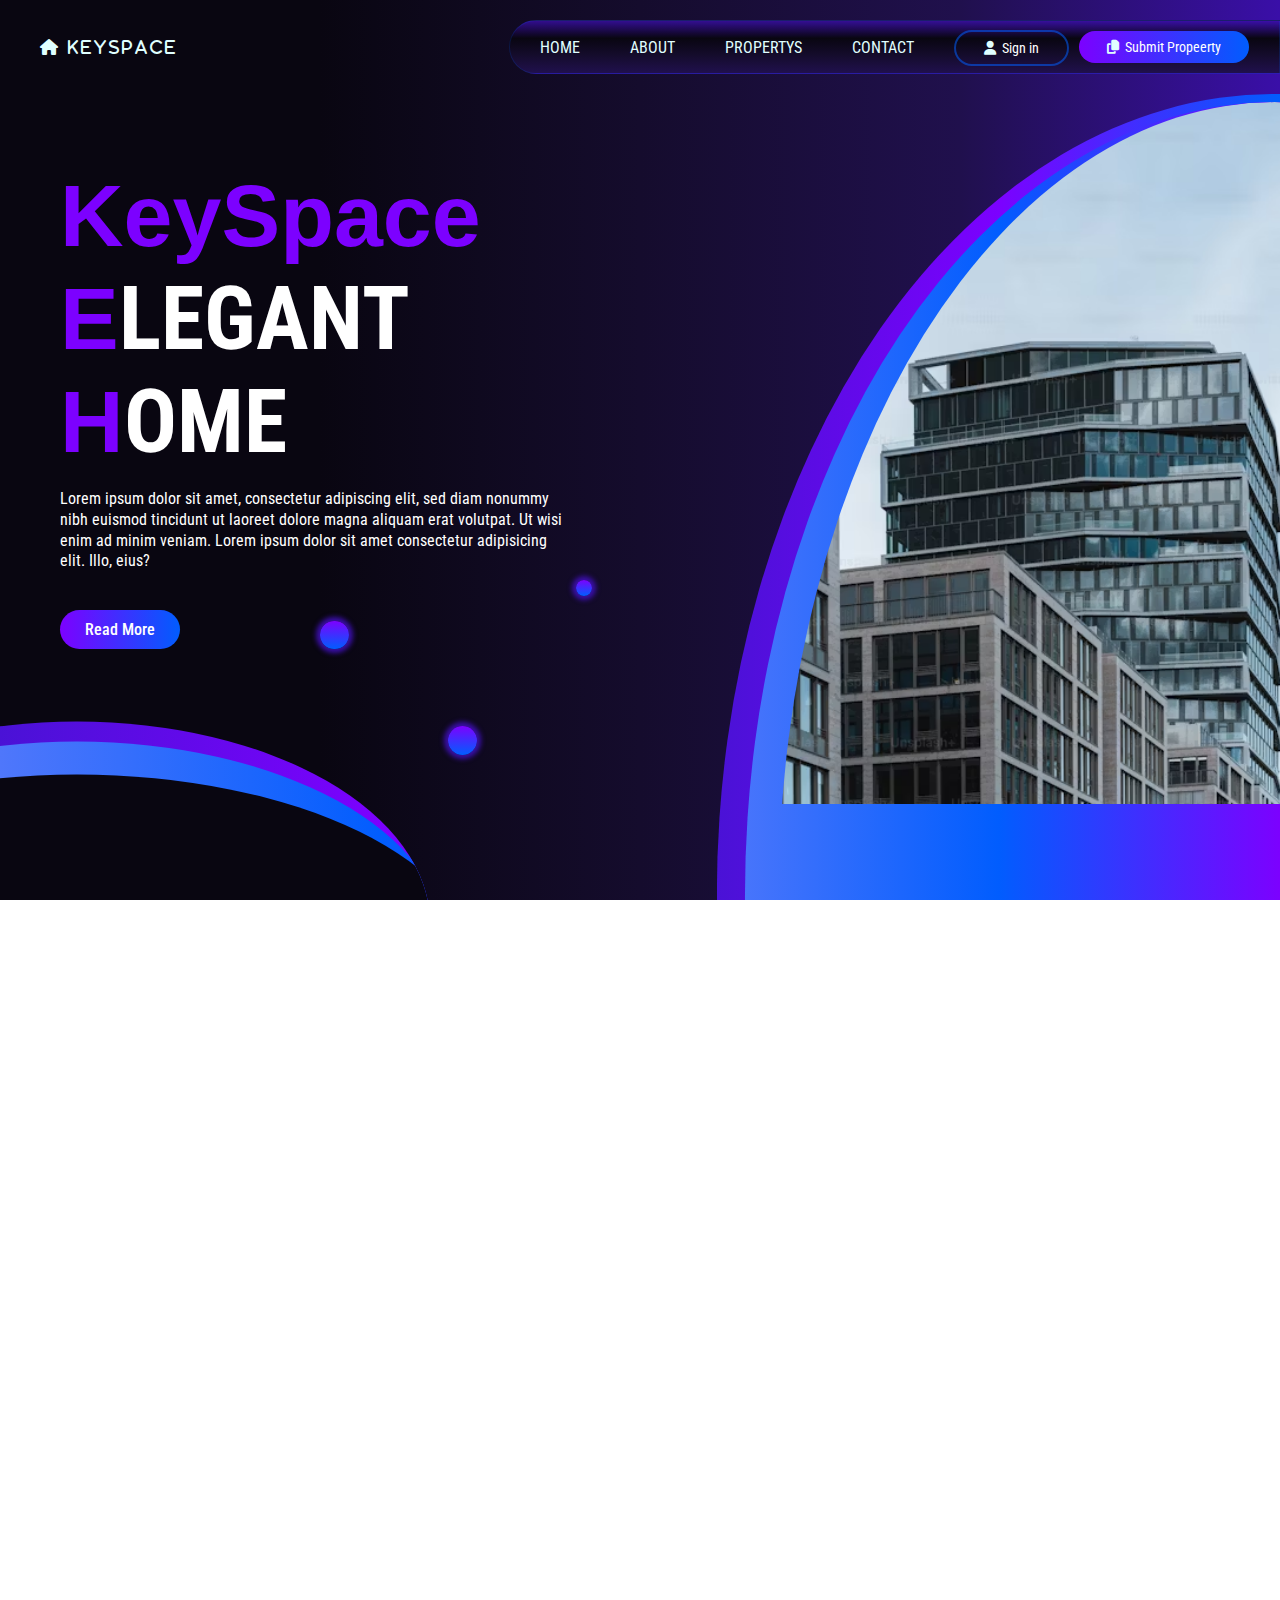
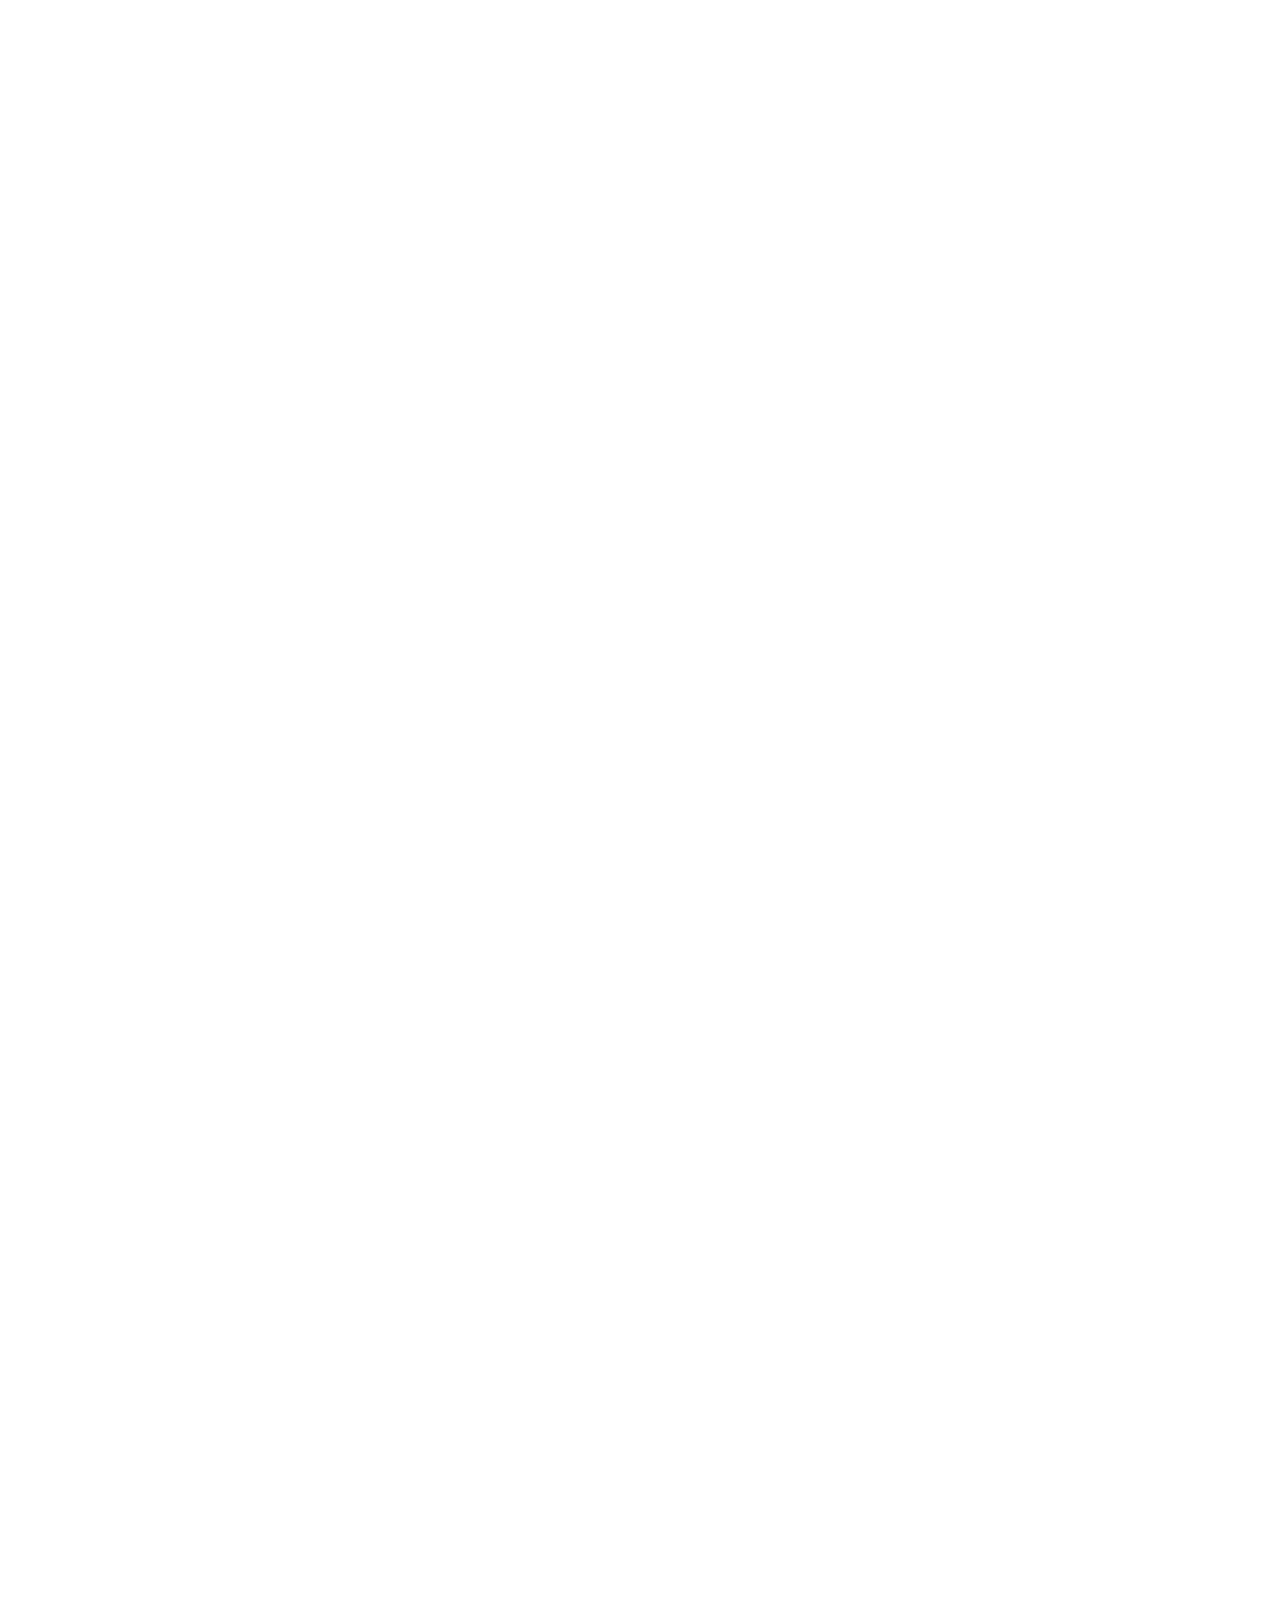
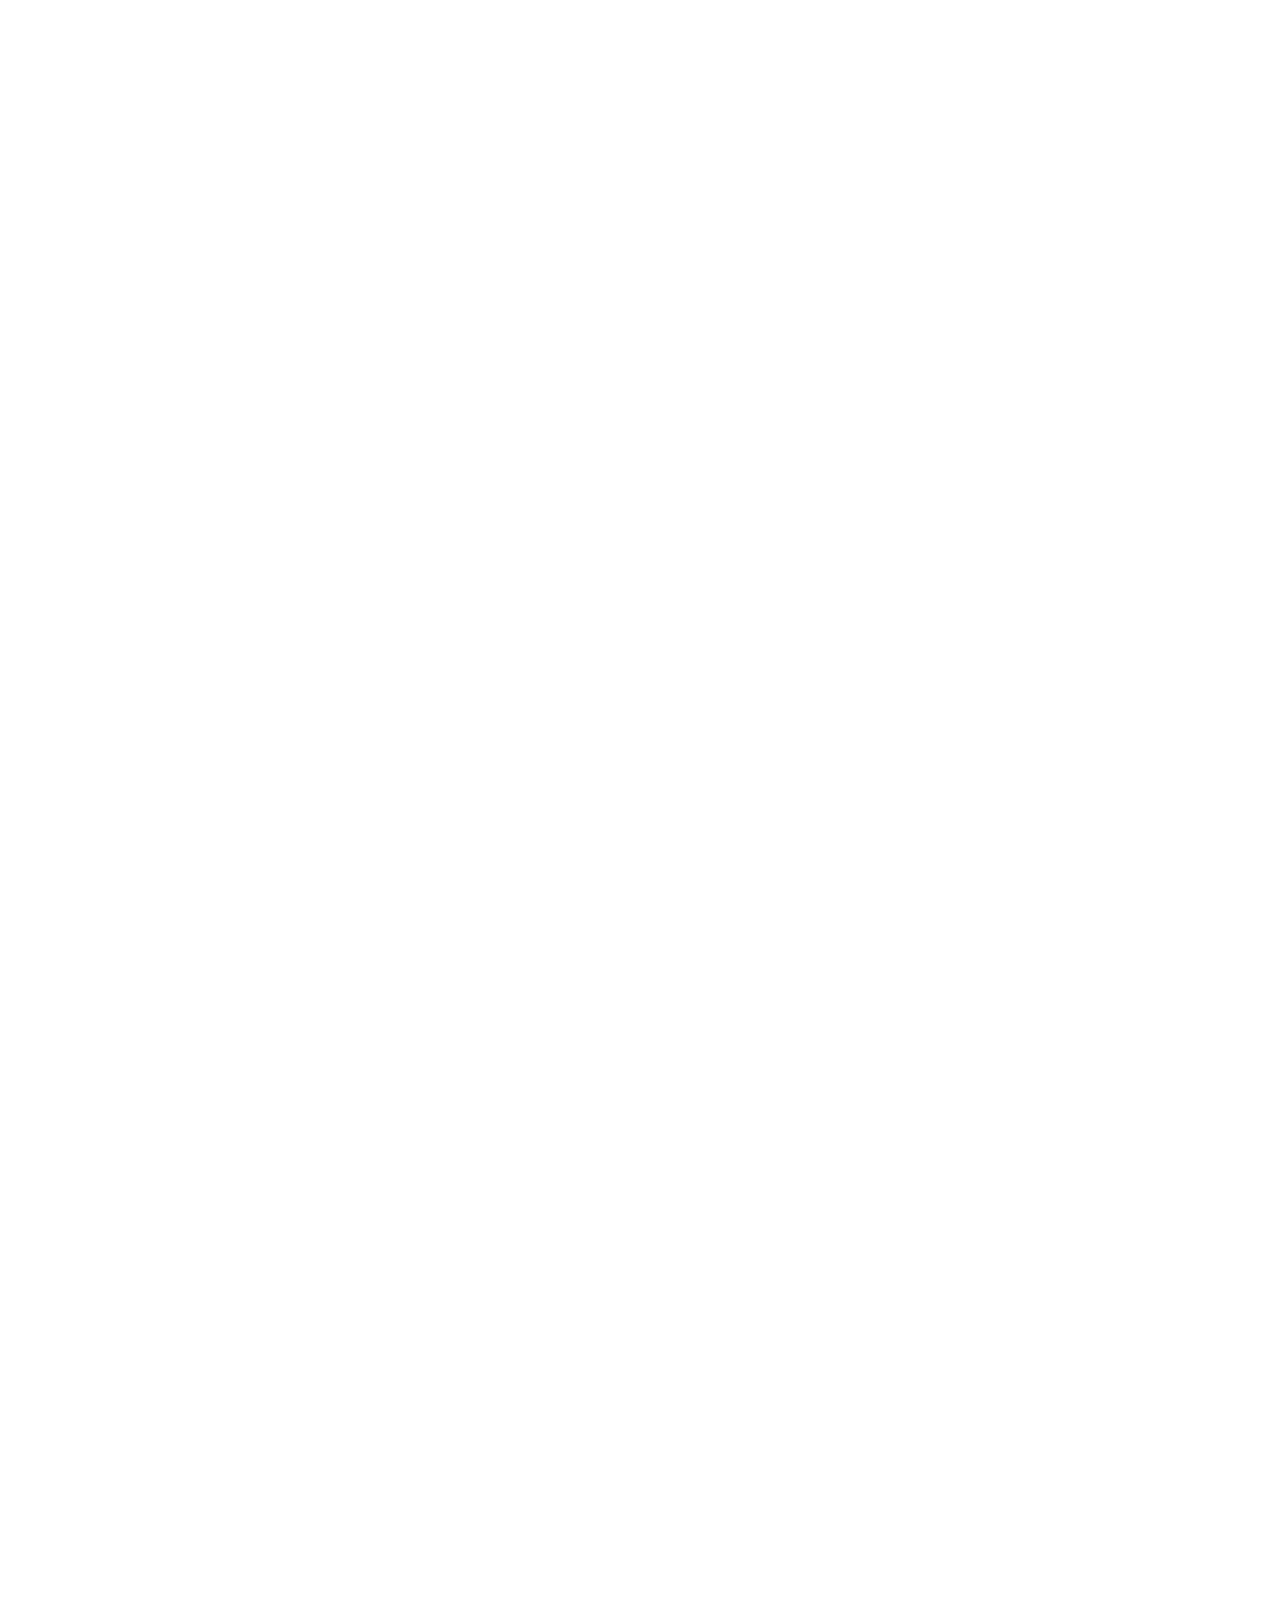
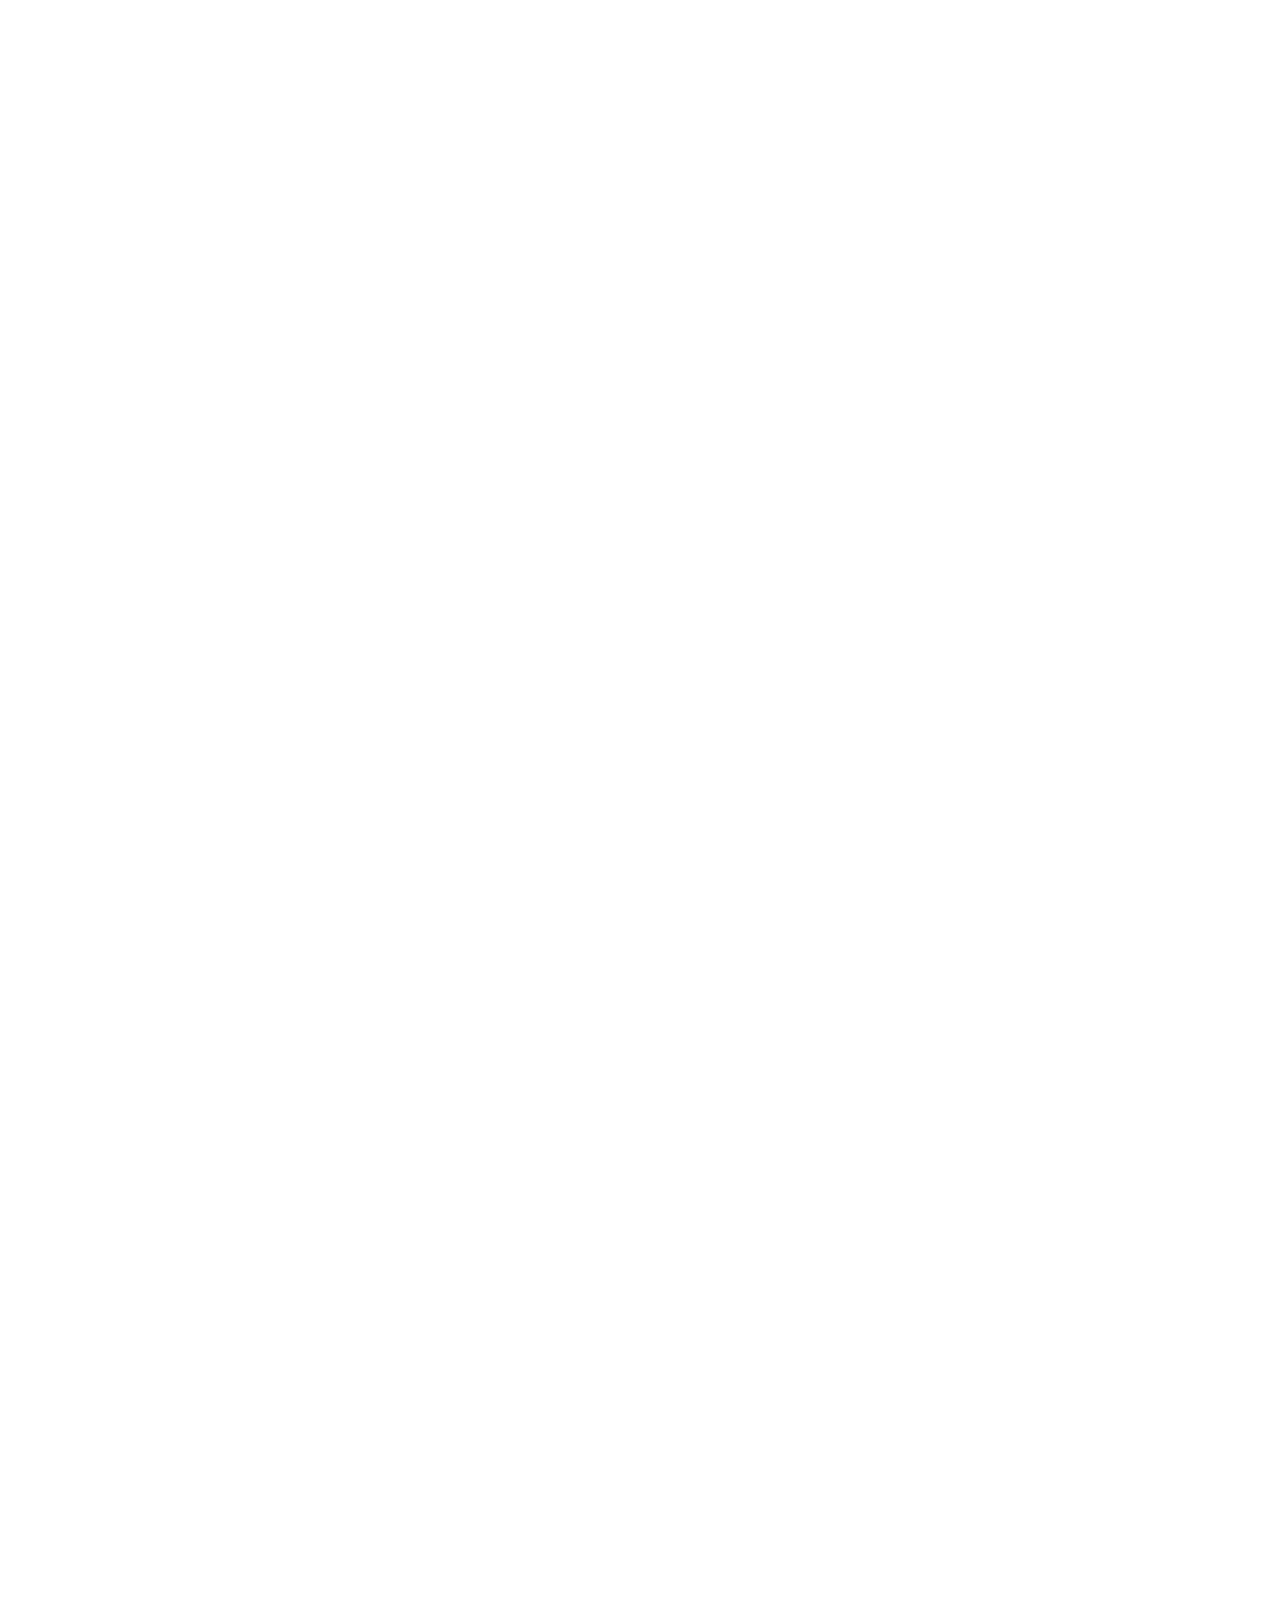
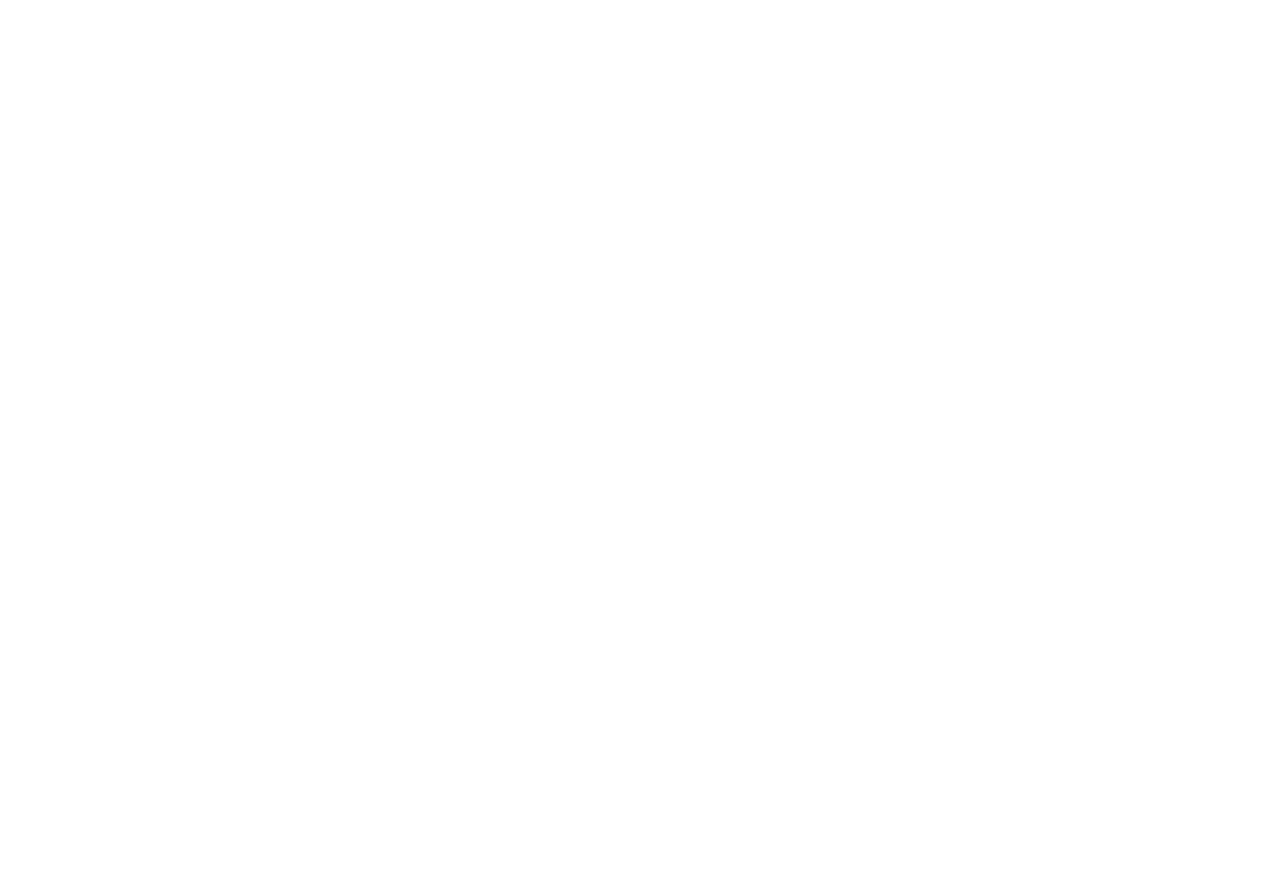
==== index.html @ 8511930e "Add All Features Cards In Property Page" ====
<!DOCTYPE html>
<html lang="en">

<head>
    <meta charset="UTF-8">
    <meta name="viewport" content="width=device-width, initial-scale=1.0">
    <title>KeySpace</title>
    <link rel="stylesheet" href="https://cdnjs.cloudflare.com/ajax/libs/font-awesome/6.7.2/css/all.min.css"
        integrity="sha512-Evv84Mr4kqVGRNSgIGL/F/aIDqQb7xQ2vcrdIwxfjThSH8CSR7PBEakCr51Ck+w+/U6swU2Im1vVX0SVk9ABhg=="
        crossorigin="anonymous" referrerpolicy="no-referrer" />
    <link rel="preconnect" href="https://fonts.googleapis.com">
    <link rel="preconnect" href="https://fonts.gstatic.com" crossorigin>
    <link
        href="https://fonts.googleapis.com/css2?family=Poppins:ital,wght@0,100;0,200;0,300;0,400;0,500;0,600;0,700;0,800;0,900;1,100;1,200;1,300;1,400;1,500;1,600;1,700;1,800;1,900&family=Roboto+Condensed:ital,wght@0,100..900;1,100..900&display=swap"
        rel="stylesheet">
    <link rel="stylesheet" href="styles.css">
</head>

<body>
    <!-- THIS IS FOR HERO SECTION -->
    <main class="hero">

        <input type="checkbox" class="check-input" id="click">

        <nav class="navbar">
            <a href="/"> <i class="fa-solid fa-house"> KEYSPACE</i></a>
            <div class="navbar-right-section">
                <label for="click" class="navbar-bars">
                    <i class="fa-solid fa-bars ">
                    </i></label>

                <ul class="right-all-nav-links">
                    <li><a href="/">HOME</a></li>
                    <li><a href="allPages/about.html">ABOUT</a></li>
                    <li><a href="allPages/apartment.html">PROPERTYS</a></li>
                    <li><a href="allPages/contact.html">CONTACT</a></li>
                </ul>


                <div class="nav-btns right-all-nav-links">
                    <a href="allPages/signin.html" class="nav-login-btn navbar-btns"><i class="fa-solid fa-user"></i>
                        Sign in</a>
                </div>

                <a href="allPages/submitProperty.html" target="_blank"
                    class="nav-add-btn navbar-btns right-all-nav-links"><i class="fa-solid fa-copy"></i>
                    Submit Propeerty</a>


            </div>
            </div>

        </nav>

        <div class="hero-containt">
            <div class="hero-left-section">
                <div class="content">
                    <h1 class="hero-title"><span> KeySpace</span><br> <span>E</span>LEGANT <span>H</span>OME </h1>
                    <p class="hero-para">
                        Lorem ipsum dolor sit amet, consectetur adipiscing elit, sed diam
                        nonummy nibh euismod tincidunt ut laoreet dolore magna aliquam erat volutpat.
                        Ut wisi enim ad minim veniam. Lorem ipsum dolor sit amet consectetur adipisicing elit. Illo,
                        eius?
                    </p>
                    <a href="#" class="btn">Read More</a>

                    <div class="circle1"></div>
                    <div class="circle2"></div>
                    <div class="circle3"></div>

                    <div class="ellipse1">
                        <div class="ellipse2">
                            <div class="ellipse3"></div>
                        </div>
                    </div>

                </div>


            </div>
            <div class="hero-right-section">
                <div class="first">
                    <div class="second">
                        <div class="image">
                            <!-- <img src="./images/hero-house-img2.jpg" alt=""> -->
                            <!-- <img src="https://images.unsplash.com/photo-1730215158912-d0d396174bc5?w=500&auto=format&fit=crop&q=60&ixlib=rb-4.0.3&ixid=M3wxMjA3fDB8MHxzZWFyY2h8M3x8YmlsZGluZ3xlbnwwfDB8MHx8fDA%3D" alt=""> -->
                        </div>
                    </div>
                </div>
            </div>
        </div>
    </main>



    <!-- THIS IS FOR FEATURED PROPERTIES -->

    <section class="featured " id="about">
        <div class="featured-title">
            <h3>FEATURED PROPERTIES</h3>
            <h1>Recommended For You</h1>
            <ul>
                <li><a href="#" class="btn">View all</a></li>
                <li><a href="allPages/apartment.html">Apartment</a></li>
                <li><a href="allPages/villa.html">Villa</a></li>
                <li><a href="allPages/studio.html">Studio</a></li>
                <li><a href="allPages/house.html">House </a></li>
                <li><a href="allPages/office.html">Office</a></li>
            </ul>
        </div>
        <div class="all-featured">
            <div class="featured1 featur">
                <div class="featured-img">

                </div>
                <div class="featured-sub-title">
                    <h3>Lorem ipsum dolor sit amet.</h3>
                    <ul>
                        <li><i class="fa-solid fa-bed"></i><span class="i-text-blur">Beds:</span><span>3</span></li>
                        <li><i class="fa-solid fa-bath"></i><span class="i-text-blur">Baths:</span><span>2</span></li>
                        <li><i class="fa-solid fa-shapes"></i><span class="i-text-blur">Sqft:</span> <span>1150</span>
                        </li>
                    </ul>
                </div>
                <div class="featured-price">
                    <div class="f-price">
                        <div class="logo-featured-uploder">
                            <div class="icon-imgae">

                            </div>
                            <span>Lorem, ipsum dolor.</span>
                        </div>


                        <div class="price">
                            <span>$7350.00</span>
                        </div>
                    </div>
                </div>
            </div>
            <div class="featured2 featur">
                <div class="featured-img">

                </div>
                <div class="featured-sub-title">
                    <h3>Lorem ipsum dolor sit amet.</h3>
                    <ul>
                        <li><i class="fa-solid fa-bed"></i><span class="i-text-blur">Beds:</span><span>3</span></li>
                        <li><i class="fa-solid fa-bath"></i><span class="i-text-blur">Baths:</span><span>2</span></li>
                        <li><i class="fa-solid fa-shapes"></i><span class="i-text-blur">Sqft:</span> <span>1150</span>
                        </li>
                    </ul>
                </div>
                <div class="featured-price">
                    <div class="f-price">
                        <div class="logo-featured-uploder">
                            <div class="icon-imgae">

                            </div>
                            <span>Lorem, ipsum dolor.</span>
                        </div>


                        <div class="price">
                            <span>$7350.00</span>
                        </div>
                    </div>
                </div>
            </div>
            <div class="featured3 featur">
                <div class="featured-img">

                </div>
                <div class="featured-sub-title">
                    <h3>Lorem ipsum dolor sit amet.</h3>
                    <ul>
                        <li><i class="fa-solid fa-bed"></i><span class="i-text-blur">Beds:</span><span>3</span></li>
                        <li><i class="fa-solid fa-bath"></i><span class="i-text-blur">Baths:</span><span>2</span></li>
                        <li><i class="fa-solid fa-shapes"></i><span class="i-text-blur">Sqft:</span> <span>1150</span>
                        </li>
                    </ul>
                </div>
                <div class="featured-price">
                    <div class="f-price">
                        <div class="logo-featured-uploder">
                            <div class="icon-imgae">

                            </div>
                            <span>Lorem, ipsum dolor.</span>
                        </div>


                        <div class="price">
                            <span>$7350.00</span>
                        </div>
                    </div>
                </div>
            </div>
            <div class="featured4 featur">
                <div class="featured-img">

                </div>
                <div class="featured-sub-title">
                    <h3>Lorem ipsum dolor sit amet.</h3>
                    <ul>
                        <li><i class="fa-solid fa-bed"></i><span class="i-text-blur">Beds:</span><span>3</span></li>
                        <li><i class="fa-solid fa-bath"></i><span class="i-text-blur">Baths:</span><span>2</span></li>
                        <li><i class="fa-solid fa-shapes"></i><span class="i-text-blur">Sqft:</span> <span>1150</span>
                        </li>
                    </ul>
                </div>
                <div class="featured-price">
                    <div class="f-price">
                        <div class="logo-featured-uploder">
                            <div class="icon-imgae">

                            </div>
                            <span>Lorem, ipsum dolor.</span>
                        </div>


                        <div class="price">
                            <span>$7350.00</span>
                        </div>
                    </div>
                </div>
            </div>
            <div class="featured5 featur">
                <div class="featured-img">

                </div>
                <div class="featured-sub-title">
                    <h3>Lorem ipsum dolor sit amet.</h3>
                    <ul>
                        <li><i class="fa-solid fa-bed"></i><span class="i-text-blur">Beds:</span><span>3</span></li>
                        <li><i class="fa-solid fa-bath"></i><span class="i-text-blur">Baths:</span><span>2</span></li>
                        <li><i class="fa-solid fa-shapes"></i><span class="i-text-blur">Sqft:</span> <span>1150</span>
                        </li>
                    </ul>
                </div>
                <div class="featured-price">
                    <div class="f-price">
                        <div class="logo-featured-uploder">
                            <div class="icon-imgae">

                            </div>
                            <span>Lorem, ipsum dolor.</span>
                        </div>


                        <div class="price">
                            <span>$7350.00</span>
                        </div>
                    </div>
                </div>
            </div>
            <div class="featured6 featur">
                <div class="featured-img">

                </div>
                <div class="featured-sub-title">
                    <h3>Lorem ipsum dolor sit amet.</h3>
                    <ul>
                        <li><i class="fa-solid fa-bed"></i><span class="i-text-blur">Beds:</span><span>3</span></li>
                        <li><i class="fa-solid fa-bath"></i><span class="i-text-blur">Baths:</span><span>2</span></li>
                        <li><i class="fa-solid fa-shapes"></i><span class="i-text-blur">Sqft:</span> <span>1150</span>
                        </li>
                    </ul>
                </div>
                <div class="featured-price">
                    <div class="f-price">
                        <div class="logo-featured-uploder">
                            <div class="icon-imgae">

                            </div>
                            <span>Lorem, ipsum dolor.</span>
                        </div>


                        <div class="price">
                            <span>$7350.00</span>
                        </div>
                    </div>
                </div>
            </div>
            <div class="featured7 featur">
                <div class="featured-img">

                </div>
                <div class="featured-sub-title">
                    <h3>Lorem ipsum dolor sit amet.</h3>
                    <ul>
                        <li><i class="fa-solid fa-bed"></i><span class="i-text-blur">Beds:</span><span>3</span></li>
                        <li><i class="fa-solid fa-bath"></i><span class="i-text-blur">Baths:</span><span>2</span></li>
                        <li><i class="fa-solid fa-shapes"></i><span class="i-text-blur">Sqft:</span> <span>1150</span>
                        </li>
                    </ul>
                </div>
                <div class="featured-price">
                    <div class="f-price">
                        <div class="logo-featured-uploder">
                            <div class="icon-imgae">

                            </div>
                            <span>Lorem, ipsum dolor.</span>
                        </div>


                        <div class="price">
                            <span>$7350.00</span>
                        </div>
                    </div>
                </div>
            </div>
            <div class="featured8 featur">
                <div class="featured-img">

                </div>
                <div class="featured-sub-title">
                    <h3>Lorem ipsum dolor sit amet.</h3>
                    <ul>
                        <li><i class="fa-solid fa-bed"></i><span class="i-text-blur">Beds:</span><span>3</span></li>
                        <li><i class="fa-solid fa-bath"></i><span class="i-text-blur">Baths:</span><span>2</span></li>
                        <li><i class="fa-solid fa-shapes"></i><span class="i-text-blur">Sqft:</span> <span>1150</span>
                        </li>
                    </ul>
                </div>
                <div class="featured-price">
                    <div class="f-price">
                        <div class="logo-featured-uploder">
                            <div class="icon-imgae">

                            </div>
                            <span>Lorem, ipsum dolor.</span>
                        </div>


                        <div class="price">
                            <span>$7350.00</span>
                        </div>
                    </div>
                </div>
            </div>

            <div class="all-featured-button">
                <a href="#" class="btn">View All Properties <i class="fa-solid fa-arrow-right"></i></a>
            </div>
        </div>
    </section>



    <!-- THIS IS FOR CITIES -->
    <section class="cities">
        <div class="citie1">
            <h3>EXPLORE CITIES</h3>
            <h1>Our Location For You</h1>
        </div>
        <div class="citie2 citie">
            <div class="cities-details">
                <div class="citie-detail">
                    <span>321 Property</span>
                    <h3>Naperville</h3>
                </div>
                <div class="citie-arrow-icon">
                    <i class="fa-solid fa-arrow-right"></i>
                </div>
            </div>
        </div>
        <div class="citie3 citie">
            <div class="cities-details">
                <div class="citie-detail">
                    <span>321 Property</span>
                    <h3>Naperville</h3>
                </div>
                <div class="citie-arrow-icon">
                    <i class="fa-solid fa-arrow-right"></i>
                </div>
            </div>
        </div>
        <div class="citie4 citie">
            <div class="cities-details">
                <div class="citie-detail">
                    <span>321 Property</span>
                    <h3>Naperville</h3>
                </div>
                <div class="citie-arrow-icon">
                    <i class="fa-solid fa-arrow-right"></i>
                </div>
            </div>
        </div>
        <div class="ellipsis">
            <i class="fa-solid fa-ellipsis"></i>
        </div>
    </section>



    
    

    
    <!-- THIS IS FOR SERVICES  -->

    <section class="services" id="services">
        <div class="service1">
            <h3>OUR SERVICES</h3>
            <h1>What We Do?</h1>
        </div>
        <div class="service2">
            <div class="services2-img allService">

            </div>
            <div class="service-details">
                <h3>By A New Home</h3>
                <p>Lorem ipsum, dolor sit amet consectetur adipisicing elit. Nisi delectus fugiat molestias dolorum eum
                    Lorem ipsum dolor sit amet consectetur, adipisicing elit. Lorem, ipsum dolor.</p>
                <a href="#">Learn More</a>
            </div>
        </div>
        <div class="service3">
            <div class="services3-img allService">

            </div>
            <div class="service-details">
                <h3>Sell A Home</h3>
                <p>Lorem ipsum, dolor sit amet consectetur adipisicing elit. Nisi delectus fugiat molestias dolorum eum
                    Lorem ipsum dolor sit amet consectetur, adipisicing elit. Lorem, ipsum dolor.</p>
                <a href="#">Learn More</a>
            </div>
        </div>
        <div class="service4">
            <div class="services4-img allService">

            </div>
            <div class="service-details">
                <h3>Rent A Home</h3>
                <p>Lorem ipsum, dolor sit amet consectetur adipisicing elit. Nisi delectus fugiat molestias dolorum eum
                    Lorem ipsum dolor sit amet consectetur, adipisicing elit. Lorem, ipsum dolor.</p>
                <a href="#">Learn More</a>
            </div>

        </div>
    </section>


    <!-- This is for people comment -->

    <section class="testimonials">
        <div class="testimonial-title">
            <h3>SEARCH YOUR DREAM HOME </h3>
            <h1>What our clients say</h1>
        </div>
        <div class="testimonial1 allTestimonial">
            <div class="testimonial-details">
                <h3>Amazing home for me</h3>
                <p>Lorem ipsum, dolor sit amet consectetur adipisicing elit. Nisi delectus fugiat molestias dolorum eum
                    Lorem ipsum dolor sit amet consectetur, adipisicing elit. Lorem, ipsum dolor. Lorem ipsum dolor sit
                    amet consectetur adipisicing elit. Voluptate quam earum ex nisi ad itaque neque sit iure autem
                    quaerat?</p>
                <div class="testimonials1-img alltestimonia1">

                </div>
                <div class="testimonials-client">
                    <h4>Imran Hussain<span>, Client</span></h4>
                    <i class="fa-solid fa-star"></i><i class="fa-solid fa-star"></i><i class="fa-solid fa-star"></i><i
                        class="fa-solid fa-star"></i><i class="fa-solid fa-star"></i>
                </div>
            </div>
        </div>

        <div class="testimonial1 allTestimonial">
            <div class="testimonial-details">
                <h3>Amazing home for me</h3>
                <p>Lorem ipsum, dolor sit amet consectetur adipisicing elit. Nisi delectus fugiat molestias dolorum eum
                    Lorem ipsum dolor sit amet consectetur, adipisicing elit. Lorem, ipsum dolor. Lorem ipsum dolor sit
                    amet consectetur adipisicing elit. Voluptate quam earum ex nisi ad itaque neque sit iure autem
                    quaerat?</p>
                <div class="testimonials2-img alltestimonia1">

                </div>
                <div class="testimonials-client">
                    <h4>Shara Den<span>, Client</span></h4>
                    <i class="fa-solid fa-star"></i><i class="fa-solid fa-star"></i><i class="fa-solid fa-star"></i><i
                        class="fa-solid fa-star"></i><i class="fa-solid fa-star"></i>
                </div>
            </div>
        </div>

        <div class="testimonial1 allTestimonial">
            <div class="testimonial-details">
                <h3>Amazing home for me</h3>
                <p>Lorem ipsum, dolor sit amet consectetur adipisicing elit. Nisi delectus fugiat molestias dolorum eum
                    Lorem ipsum dolor sit amet consectetur, adipisicing elit. Lorem, ipsum dolor. Lorem ipsum dolor sit
                    amet consectetur adipisicing elit. Voluptate quam earum ex nisi ad itaque neque sit iure autem
                    quaerat?</p>
                <div class="testimonials3-img alltestimonia1">

                </div>
                <div class="testimonials-client">
                    <h4>Manish Bhai<span>, Client</span></h4>
                    <i class="fa-solid fa-star"></i><i class="fa-solid fa-star"></i><i class="fa-solid fa-star"></i><i
                        class="fa-solid fa-star"></i><i class="fa-solid fa-star"></i>
                </div>
            </div>
        </div>



    </section>


    <!-- This is for Agents section-->
    <section class="agents" id="contact">
        <div class="agent-title">
            <h3>OUR TEAMS</h3>
            <h1>Meet Our Agents</h1>
        </div>
        <div class="agents-grid">
            <div class="agent1 agent">
                <div class="agent-img">

                </div>
                <div class="agentDeatil">
                    <div class="agentName">
                        <h4>Charis Patt</h4>
                        <span>Administrative Staff</span>
                    </div>
                    <div class="agentInfo">
                        <i class="fa-solid fa-phone"></i>
                        <i class="fa-solid fa-message"></i>
                    </div>
                </div>
            </div>
            <div class="agent2 agent">
                <div class="agent-img">

                </div>
                <div class="agentDeatil">
                    <div class="agentName">
                        <h4>Charis Patt</h4>
                        <span>Administrative Staff</span>
                    </div>
                    <div class="agentInfo">
                        <i class="fa-solid fa-phone"></i>
                        <i class="fa-solid fa-message"></i>
                    </div>
                </div>
            </div>
            <div class="agent3 agent">
                <div class="agent-img">

                </div>
                <div class="agentDeatil">
                    <div class="agentName">
                        <h4>Charis Patt</h4>
                        <span>Administrative Staff</span>
                    </div>
                    <div class="agentInfo">
                        <i class="fa-solid fa-phone"></i>
                        <i class="fa-solid fa-message"></i>
                    </div>
                </div>
            </div>
            <div class="agent4 agent">
                <div class="agent-img">

                </div>
                <div class="agentDeatil">
                    <div class="agentName">
                        <h4>Charis Patt</h4>
                        <span>Administrative Staff</span>
                    </div>
                    <div class="agentInfo">
                        <i class="fa-solid fa-phone"></i>
                        <i class="fa-solid fa-message"></i>
                    </div>
                </div>
            </div>
        </div>
        <div class="agent-ellipsis">
            <i class="fa-solid fa-ellipsis"></i>
        </div>
    </section>

    <!-- This is for footer section -->
    <footer class="footer">
        <div class="socialMediaIcon">
            <div class="logo">
                <i class="fa-solid fa-house"></i>
                <h3>KeySpace</h3>
            </div>
            <div class="icons">
                <i class="fa-brands fa-facebook"></i>
                <i class="fa-brands fa-whatsapp"></i>
                <i class="fa-brands fa-instagram"></i>
                <i class="fa-brands fa-github"></i>
                <i class="fa-brands fa-linkedin"></i>
            </div>
        </div>

        <div class="footer-details">
            <div class="left-footer">
                <div class="left-footer-up">
                    <p>Specializes in providing high-class tours for those in need Contact Us</p>
                    <h5><i class="fa-solid fa-location-dot"></i> 101,m.p nagar bhopal, 462004</h5>
                    <h5><i class="fa-solid fa-phone"></i> 91-333-444-5555</h5>
                    <h5><i class="fa-solid fa-envelope"></i> realestate@gmail.com</h5>
                </div>
                <div class="left-footer-down">
                    <h4>Our Company</h4>
                    <h5>Property For Sale</h5>
                    <h5>Property For Buy</h5>
                    <h5>Property For Rent</h5>
                    <h5>Our Agents</h5>
                </div>
            </div>
            <div class="right-footer">
                <div class="right-footer-up">
                    <h4>Categories</h4>
                    <h5>Pricing Plans</h5>
                    <h5>Our Services</h5>
                    <h5>About Us</h5>
                    <h5>Contact Us</h5>
                </div>
                <div class="right-footer-down">
                    <h4>Newsietter</h4>
                    <p>Your Weekly/Monthly Dose of Knowledge and Inspiration</p>
                    <input type="email" placeholder="Your email address">
                </div>
            </div>
        </div>
    </footer>
</body>

</htm
---- styles.css ----
* {
    margin: 0;
    padding: 0;
    box-sizing: border-box;
    font-family: "Roboto Condensed", serif;
}

html,
body {
    height: 100vh;
    width: 100vw;
    overflow-x: hidden;
    scroll-behavior: smooth;
    /* overflow-y: hidden; */
}

.hero {
    width: 100vw;
    height: 100vh;
    background: linear-gradient(90deg, #090611, #090611, #150c2d, #20104d, #3a0fa8);
    overflow: hidden;
}

.navbar {
    display: flex;
    align-items: center;
    justify-content: space-between;
    padding: 20px 0px 20px 40px;
    /* position: relative; */
}

.navbar ul {
    display: flex;
    align-items: center;
    justify-content: center;
    gap: 50px;
    list-style: none;
}

.navbar ul li a {
    text-decoration: none;
    color: lightcyan;
    position: relative;

    &::after {
        content: "";
        position: absolute;
        bottom: -0.2rem;
        left: 0;
        width: 0%;
        border-bottom: .2rem solid #015dfe;
        border-top-right-radius: 50px;
        border-bottom-right-radius: 50px;

        transition: all 0.5s linear;
    }
}

.navbar ul li a:hover::after {
    width: 100%;
}


.navbar i {
    letter-spacing: 3px;
    color: lightcyan;
    transition: all 1s ease;
}

.navbar-right-section {
    display: flex;
    align-items: center;
    justify-content: center;
    padding: 10px 30px;
    border: 1px solid #015efe2d;
    border-top-left-radius: 50px;
    border-bottom-left-radius: 50px;
    background: linear-gradient(180deg, #3a0fa8cc, #090611, #150c2d, #20104d);
}

.navbar-right-section .navbar-btns {
    font-size: 14px;
    padding: 8px 28px;
    border-radius: 50px;
    text-decoration: none;
    cursor: pointer;
    color: white;
    transition: all 1s linear;
}

.navbar-right-section .navbar-btns:hover {
    color: #090611;
    /* border: 2px solid rgba(255, 255, 255, 0.467); */
    font-weight: 600;
    background: linear-gradient(-90deg, #7c01ff, #015dfe);

    & i {
        color: #090611;
    }
}

.navbar .nav-login-btn {
    border: 2px solid #015efe89;
}


.navbar .nav-add-btn {
    background: linear-gradient(90deg, #7c01ff, #015dfe);
}


.navbar-right-section .nav-btns {
    padding: 0px 10px 0px 40px;

}

.navbar .navbar-bars,
.check-input {
    display: none;
}


#click:checked~.navbar ul {
    display: block;

}


@media screen and (max-width:1024px) {

    .navbar {
        padding: 5px 0px 10px 20px;
    }

    .navbar ul,
    .navbar .nav-btns a,
    .nav-add-btn {
        display: none;
        width: 200px;
        height: 80%;
        position: absolute;
        right: 0px;
        margin-top: 2rem;
        background: linear-gradient(180deg, #090611, #090611, #150c2d, #20104d, #3a0fa8);
        text-align: center;
        /* padding-top: 2rem; */
        z-index: 1;
        border-bottom-left-radius: 50px;
        border-top-left-radius: 50px;
        /* border-bottom-right-radius: 50px; */


    }

    .navbar ul {
        padding: 40px 5px;

        & li {
            margin-top: 2.5rem;
            font-size: .8rem;
        }
    }

    .navbar .navbar-bars {
        display: block;
        font-size: 1.5rem;
    }

    .navbar-right-section {
        display: block;
        padding: .5rem .1rem .5rem 1.5rem;
    }
}








/* THIS IS FOR HERO SECTIONS */

.hero-containt {
    width: 100%;
    display: flex;
    position: relative;

}

.hero .hero-left-section {
    width: 50%;
    display: flex;
    align-items: flex-start;
    justify-content: start;
    padding-top: 70px;
}

.hero .hero-left-section .content h1 {
    font-size: 5.5rem;
    color: #fff;
}

.hero .hero-left-section .content .btn,
.hero-title,
.hero-para {
    margin-left: 60px;
}

.hero .hero-left-section .content h1 span {
    color: #7c01ff;
    font-family: Arial, Helvetica, sans-serif;
}

.hero .hero-left-section .content p {
    width: 80%;
    color: white;
    line-height: 1.3em;
    margin-top: 1em;
    margin-bottom: 3em;
}

.hero .hero-left-section .content .btn,
.btn {
    color: white;
    text-decoration: none;
    padding: 10px 25px;
    border-radius: 3em;
    font-weight: 500;
    background: linear-gradient(90deg, #7c01ff, #015dfe);
    transition: all 1s ease;

    &:hover {
        color: #090611;
        background: linear-gradient(-90deg, #7c01ff, #015dfe);
    }
}


.hero .hero-left-section .content {
    height: 100%;
}

.hero .hero-left-section .content .circle1,
.circle2,
.circle3 {
    background: linear-gradient(180deg, #7c01ff, #015dfe);
    box-shadow: 0px 0px 5px 4px #3a0fa8;
    border-radius: 50%;
    transition: all 1s ease;
    cursor: pointer;

    &:hover {
        scale: 1.4;
    }
}

.hero .hero-left-section .content .circle1 {
    width: 1em;
    height: 1em;
    position: absolute;
    top: 60%;
    left: 45%;
}

.hero .hero-left-section .content .circle2 {
    width: 1.8em;
    height: 1.8em;
    position: absolute;
    top: 78%;
    left: 35%;
}

.hero .hero-left-section .content .circle3 {
    width: 1.8em;
    height: 1.8em;
    position: absolute;
    top: 65%;
    left: 25%;
}

.hero .hero-left-section .ellipse1 {
    width: 60%;
    height: 100%;
    position: absolute;
    bottom: -20px;
    left: 0px;
    background: linear-gradient(90deg, #4a12d6, #7c01ff, #015dfe);
    clip-path: ellipse(46% 25% at 10% 100%);
}

.hero .hero-left-section .ellipse1 .ellipse2 {
    width: 100%;
    height: 100%;
    position: absolute;
    bottom: -20px;
    left: 0px;
    background: linear-gradient(90deg, #4f77fb, #015dfe, #7c01ff);
    clip-path: ellipse(48% 25% at 10% 100%);
}

.hero .hero-left-section .ellipse1 .ellipse2 .ellipse3 {
    width: 100%;
    height: 100%;
    position: absolute;
    bottom: -25px;
    left: 0px;
    background-color: #090611;
    clip-path: ellipse(52% 24% at 10% 100%);
}





/* Hero Right Section-------------------- */



.hero .hero-right-section {
    width: 50%;
    height: 90vh;
    display: flex;
    position: relative;
    justify-content: center;
    overflow: hidden;
}

.hero .hero-right-section .first {
    width: 88%;
    height: 100%;
    position: absolute;
    bottom: 0px;
    right: 0px;
    background: linear-gradient(90deg, #4a12d6, #7c01ff, #015dfe);
    clip-path: ellipse(99% 99% at 99% 99%);
}

.hero .hero-right-section .second {
    width: 100%;
    height: 100%;
    position: absolute;
    bottom: 0px;
    right: 0px;
    background: linear-gradient(90deg, #4f77fb, #015dfe, #7c01ff);
    clip-path: ellipse(94% 98% at 99% 99%);
}

.hero .hero-right-section .image {
    width: 100%;
    height: 100%;
    position: absolute;
    bottom: 0px;
    right: 0px;
    display: flex;
    justify-content: center;
    /* background-color: red; */
    background-image: url("images/main-hero-img.avif");
    background-size: cover;
    background-repeat: no-repeat;
    background-position: top -100px right -50px;
    clip-path: ellipse(88% 98% at 99% 99%);
}

@media screen and (max-width:1250px) {

    .hero .hero-left-section .content {
        & h1 {
            font-size: 4rem;
        }
    }
}

@media screen and (max-width:1024px) {
    .hero-containt {
        flex-direction: column;
    }

    .hero .hero-left-section {
        padding-top: 1rem;
    }

    .hero .hero-left-section .ellipse1 .ellipse2 .ellipse3 {
        top: 0px;
        left: 0px;
        clip-path: ellipse(52% 24% at 10% 100%);
    }

    .hero .hero-left-section .content {
        & h1 {
            font-size: 3.5rem;
        }

        & .circle1 {
            width: 1rem;
            height: 1rem;
            top: 55%;
            left: 15%;
        }

        & .circle2 {
            width: 1.3rem;
            height: 1.3rem;
            top: 45%;
            left: 30%;
        }

        & .circle3 {
            width: 1.5rem;
            height: 1.5rem;
            top: 45%;
            left: 5%;
        }
    }

    .hero .hero-left-section {
        width: 100%;

    }

    .hero .hero-right-section {
        width: 100%;
        /* height: 100%; */
        align-items: start;

        & .first {
            width: 65%;
        }
    }

    .hero .hero-left-section .ellipse1 {
        display: none;
    }

    .hero .hero-right-section .first,
    .second {
        width: 70%;
    }

    .hero .hero-right-section .image {
        background-position: top -250px right -50px;
    }

}

@media screen and (max-width:600px) {

    .hero .hero-right-section .first,
    .second {
        width: 90%;
    }

    .hero .hero-left-section .content {
        & h1 {
            font-size: 2.5rem;
        }

        .hero .hero-left-section .content .btn,
        .hero-title,
        .hero-para,
        .hero .hero-left-section .content .btn,
        .btn {
            margin-left: 2rem;

        }

        .hero .hero-left-section .content p {
            width: 90%;
        }
    }
}

@media screen and (max-width:350px) {
    .hero .hero-left-section .content {
        & h1 {
            font-size: 2rem;
        }
    }
}

/* THIS IS FOR FEATURED PROPERTIES */

.featured {
    height: auto;
    background-color: #ffffff;
}

.featured .featured-title {
    display: flex;
    flex-direction: column;
    align-items: center;
    justify-content: center;
    padding: 40px 0px;

}

.featured .featured-title h3,
.cities .citie1 h3 {
    font-size: 2rem;
    /* padding-left: 45px; */
    color: #4d20ff;
    font-weight: 600;
    letter-spacing: 2px;

}

.featured .featured-title h1,
.cities .citie1 h1 {
    font-size: 2.5rem;
    margin-top: 10px;
    letter-spacing: 3px;
}

.featured .featured-title ul {
    display: flex;
    gap: 4rem;
    list-style: none;
    margin-top: 35px;
}

.featured .featured-title ul li a,
.service-details a {
    text-decoration: none;
    background-color: #ffffff;
    color: black;
    font-size: 14px;
    padding: 8px 30px;
    border-radius: 50px;
    box-shadow: 0px 0px 5px 1px rgba(0, 0, 0, 0.158);
    transition: all .5s ease;

    &:hover {
        background: linear-gradient(90deg, #7c01ff, #015dfe);
        color: #fff;

    }
}

.featured .featured-title .btn,
.service-details a,.common-featur-btn {
    background: linear-gradient(90deg, #7c01ff, #015dfe);
    color: white;
    transition: all .5s ease;


    &:hover {
        color: #090611;
        background: linear-gradient(-90deg, #7c01ff, #015dfe);

    }
}

.featured .all-featured {
    height: auto;
    gap: 40px;
    padding: 0px 40px;
    margin: 30px 0px;
    display: grid;
}

.featured .all-featured .all-featured-button {
    grid-column-start: 1;
    grid-column-end: 5;
    margin: 30px auto 0px auto;
}

.featured .all-featured .all-featured-button .btn {
    padding: 10px 30px 10px 40px;
    /* margin-left: 60px; */
    color: white;
    text-decoration: none;
    border-radius: 50px;
    background: linear-gradient(90deg, #7c01ff, #015dfe);
    transition: all .5s ease;

    &:hover {
        color: #090611;
        background: linear-gradient(-90deg, #7c01ff, #015dfe);

    }

}

.featured .all-featured .all-featured-button .btn i {
    padding-left: 20px;
}

.featured .all-featured .featur {
    border: 1px solid grey;
    box-shadow: 0px 0px 10px 1px grey;
    border-radius: 25px;
    overflow: hidden;
    height: auto;
    /* color: white; */
    background: linear-gradient(90deg, #7c01ff29, #015efe47);

}

.featured .all-featured .featur .featured-img {
    height: 40vh;
    background-position: center;
    background-size: cover;
    background-repeat: no-repeat;
    cursor: pointer;
    transition: scale .5s ease-in;

    &:hover {
        scale: 1.1;
    }

}

/* this is for common featured */
.common-img{
    transition: all 1s ease;
}
.common-img:hover{
    filter: brightness(70%);
}
/* this is for common featured */

.featured .all-featured .featured1 .featured-img {
    background-image: url("images/featured1.jpg");
}

.featured .all-featured .featured2 .featured-img {
    background-image: url("images/featured2.jpg");
}

.featured .all-featured .featured3 .featured-img {
    background-image: url("images/featured3.jpg");
}

.featured .all-featured .featured4 .featured-img {
    background-image: url("images/featured4.jpg");
}

.featured .all-featured .featured5 .featured-img {
    background-image: url("images/featured5.avif");
}

.featured .all-featured .featured6 .featured-img {
    background-image: url("images/featured6.jpg");
}

.featured .all-featured .featured7 .featured-img {
    background-image: url("images/featured7.jpg");
}

.featured .all-featured .featured8 .featured-img {
    background-image: url("images/featured8.jpeg");
}


.featured .all-featured .featured-sub-title {
    padding: 15px 20px;
}

.featured .all-featured .featured-sub-title h3 {
    font-size: 18px;
}

.featured .all-featured .featured-sub-title ul {
    display: flex;
    list-style: none;
    gap: 20px;
    margin-top: 10px;
}

.featured .all-featured .featured-sub-title ul li i {
    font-size: 15px;
    opacity: 0.5;
    color: grey;
}

.featured .all-featured .featured-sub-title ul li .i-text-blur {
    opacity: 0.5;
    font-size: 13px;
    font-weight: 300;
    margin-left: 5px;
    margin-right: 3px;
}

.featured .all-featured .featured-sub-title ul li span {
    font-weight: 600;
}

.featured .all-featured .featured-price {
    padding: 0px 20px;
    /* background-color: red; */
}

.featured .all-featured .featured-price .icon-imgae {
    width: 2rem;
    height: 2rem;
    background-image: url(images/man.jpg);
    background-position: center;
    background-size: cover;
    border-radius: 50%;

}

.featured .all-featured .featured-price .f-price {
    display: flex;
    align-items: center;
    justify-content: space-between;
    border-top: 1px solid grey;
    padding: 20px 0px;
}

.featured .all-featured .featured-price .f-price .logo-featured-uploder {
    display: flex;
    align-items: center;
    justify-content: center;
    gap: 5px;
}

.featured .all-featured .featured-price .f-price .logo-featured-uploder span {
    font-weight: 400;
    font-size: 14px;
}

.featured .all-featured .featured-price .f-price span {
    font-weight: 700;
}

@media screen and (max-width:480px) {

    .featured .featured-title h3,
    .cities .citie1 h3,
    .services .service1 h3 {
        font-size: 1rem;
    }

    .featured .featured-title h1,
    .cities .citie1 h1,
    .services .service1 hh1 {
        font-size: 1.5rem;
    }
}

@media screen and (max-width:1024px) {
    .featured .featured-title {
        & ul {
            flex-wrap: wrap;
            align-items: center;
            gap: 2rem;
            margin-left: 3rem;
            margin-right: 3rem;
            justify-content: center;
        }
    }


    .featured .all-featured .all-featured-button {
        grid-column-end: 3;
    }
}

@media screen and (max-width:600px) {
    .featured .all-featured .all-featured-button {
        grid-column-end: 2;
    }
}



/* THIS IS FOR CITIES */

.cities {
    display: grid;
    background-color: #015efe1e;
    height: auto;
    padding: 10px 40px;
    gap: 20px;

}

.cities .citie1 {
    grid-column-start: 1;
    grid-column-end: 4;
    text-align: center;
    padding: 30px;

}

.cities .ellipsis {
    grid-column-start: 1;
    grid-column-end: 4;
    text-align: center;
    font-size: 40px;
    color: #015dfe;
    
}

.cities .citie2 {

    background-image: url("images/citie__1.avif");
}

.cities .citie3 {
    background-image: url("images/citie__2.avif");

}

.cities .citie4 {
    background-image: url("images/citie__3.avif");
}

.cities .citie {
    height: 80vh;
    background-size: cover;
    display: flex;
    align-items: flex-end;
    justify-content: center;
    padding-bottom: 10px;
    border-radius: 20px;
    cursor: pointer;
    box-shadow: 0px 0px 5px 2px grey;
    transition: scale 1s ease;

    &:hover {
        scale: 1.1;
    }
}

.cities .citie .cities-details {
    display: flex;
    justify-content: space-between;
    padding: 10px 20px;
    width: 95%;
    border-radius: 10px;
    background-color: white;

}

.cities .citie .citie-arrow-icon {
    margin: auto 0;
    color: #015dfe;
}

.cities .citie .citie-arrow-icon:hover {
    scale: 1.1;
}



/* THIS IS FOR SERVICES */


.services {
    display: grid;
    grid-template-columns: 3;
    grid-template-rows: 2;
    padding: 10px 40px 40px 40px;
    gap: 20px;
    text-align: center;
}

.services .service1 {
    grid-column-start: 1;
    grid-column-end: 4;
    /* text-align: center; */
}

.services .service1 h3 {
    color: #015dfe;
    /* margin-left: 60px; */
    font-size: 2rem;
    margin-top: 20px;
    letter-spacing: 2px;
}

.services .service1 h1 {
    font-size: 2.5rem;
    letter-spacing: 2px;
    margin-top: 20px;
}

.services .allService {
    height: 60vh;
    cursor: pointer;
    transition: scale .5s ease;

    &:hover {
        scale: 0.9;

    }
}

.services .service2 .services2-img {
    background-image: url("images/service1-img.png");
    background-repeat: no-repeat;
    background-size: cover;
    background-position: center;
}

.services .service3 .services3-img {

    background-image: url("images/service2-img.png");
    background-repeat: no-repeat;
    background-size: cover;
    background-position: center;

}

.services .service4 .services4-img {
    background-image: url("images/service3-img.png");
    background-repeat: no-repeat;
    background-size: cover;
    background-position: center;

}

.services .service-details {
    padding: 0px 60px 20px 60px;
    text-align: center;
}

.services .service-details h3 {
    font-size: 25px;
}

.services .service-details p {
    margin: 20px 0;
}

.services .service-details a {
    padding-left: 30px;
}

.services .service2,
.service3,
.service4 {
    border: 1px solid rgba(0, 0, 0, 0.2);
    border-radius: 10px;
    box-shadow: 0px 0px 2px 1px rgba(0, 0, 0, 0.2);
}

@media screen and (max-width:1024px) {

    .cities .citie1,
    .services .service1 {
        grid-column-start: 1;
        grid-column-end: 2;

    }
    .cities .ellipsis {
        grid-column-start: 1;
        grid-column-end: 2;
        
    }

    .services .allService {
        height: 80vh;
    }

    .services .service-details {
        padding: 0px 30px 20px 30px;
    }
}

@media screen and (max-width:600px) {
    .services .allService {
        height: 40vh;
    }

}



/* This is for people comment */

.testimonials {
    background-color: #015efe1e;
    padding: 10px 50px
}

.testimonials .testimonial-title,
.agents .agent-title {
    text-align: center;
    padding: 2rem 10rem 4rem 10rem;
}

.testimonials .testimonial-title h1,
.agents .agent-title h1 {
    font-size: 2.5rem;
    letter-spacing: 2px;
    margin: 0;
}

.testimonials .testimonial-title h3,
.agents .agent-title h3 {
    font-size: 2rem;
    font-weight: 600;
    color: #015dfe;
    margin-bottom: 20px;
    letter-spacing: 2px;
}

.testimonials .allTestimonial {
    padding: 1rem 10rem;
}


.testimonials .testimonial-details h3 {
    font-size: 20px;
    /* padding-top: 40px; */
    letter-spacing: 1px;
}

.testimonials .testimonial-details p {
    margin-left: 0;
    font-size: 16px;
    padding-top: 25px;

    letter-spacing: 1px;
    word-spacing: 2px;
}

.testimonials .testimonials1-img {
    background-image: url("images/client1.jpg");
}

.testimonials .testimonials2-img {
    background-image: url("images/client2.jpg");
}

.testimonials .testimonials3-img {
    background-image: url("images/client3.jpg");
}

.testimonials .alltestimonia1 {
    width: 3rem;
    height: 3rem;
    margin-top: 30px;
    border-radius: 50%;
    background-position: center;
    background-size: cover;
    overflow: hidden;
    cursor: pointer;
    transition: scale .5s ease;

    &:hover {
        scale: 1.4;
    }
}

.testimonials .testimonials-client h4 {
    color: #015dfe;
    font-size: 20px;
    margin-top: 25px;
    letter-spacing: 2px;
}

.testimonials .testimonials-client h4 span {
    color: rgb(0, 0, 0, 0.5);
    font-size: 16px;
    letter-spacing: 0px;

}

.testimonials .testimonials-client i {
    color: rgb(255, 179, 0);
    font-size: 16px;
    margin-top: 10px;
    margin-right: 10px;
    font-size: 10px;
    cursor: pointer;
    transition: scale .5s ease;

    &:hover {
        scale: 2;
    }
}



@media screen and (max-width:1024px) {

    .testimonials .testimonial-title h3,
    .agents .agent-title h3 {
        font-size: 1rem;
    }

    .testimonials .testimonial-title h1,
    .agents .agent-title h1 {
        font-size: 1.5rem;
    }

    .testimonials .testimonial-title,
    .agents .agent-title {
        padding: 2rem 0;
    }

    .testimonials .allTestimonial {
        padding: 1rem;
    }
}


/* <!-- This is for Agents --> */

.agents {
    padding: 2rem 10rem;
}

.agents .agents-grid {
    display: grid;
    grid-template-columns: repeat(2, auto);
    /* grid-template-rows: repeat(2, auto); */
    gap: 40px;

}

.agents .agents-grid .agent1 .agent-img {
    height: 90%;
    background-image: url("images/agent1.jpg");
}

.agents .agents-grid .agent2 .agent-img {
    height: 90%;
    background-image: url("images/agent2.jpg");
}

.agents .agents-grid .agent3 .agent-img {
    height: 90%;
    background-image: url("images/agent3.jpg");
}

.agents .agents-grid .agent4 .agent-img {
    height: 90%;
    background-image: url("images/agent4.jpg");
}

.agents .agents-grid .agent .agent-img {
    background-position: center;
    background-size: cover;
    background-repeat: no-repeat;
    border-radius: 20px;
}

.agents .agents-grid .agent {
    height: 60vh;

}

.agents .agents-grid .agent .agentDeatil {
    display: flex;
    align-items: center;
    justify-content: space-between;
    padding: 10px 2px;
}

.agents .agents-grid .agent .agentDeatil .agentName span {
    color: rgb(0, 0, 0, 0.5);
    font-size: 1rem;
}

.agents .agents-grid .agent .agentDeatil .agentName h4 {
    letter-spacing: 1px;
    font-size: 1rem;
}

.agents .agents-grid .agent .agentDeatil i {
    margin-left: 10px;
    padding: 10px;
    border-radius: 50%;
    color: rgb(0, 0, 0, 0.5);
    border: 1px solid rgb(0, 0, 0, 0.5);
    box-sizing: 0px 0px 1px 1px rgb(0, 0, 0, 0.3);
    background-color: transparent;
    cursor: pointer;
    transition: all .5s ease;

    &:hover {
        scale: 1.2;
        color: #015dfe;
        border: 1px solid #015dfe;
    }
}

.agents .agent-ellipsis {
    font-size: 40px;
    color: #015dfe;
    margin-top: 60px;
    margin-bottom: 40px;
    text-align: center;
}


@media screen and (max-width:1024px) {

    .agents .agents-grid {

        grid-template-columns: repeat(1, auto);

    }
}

@media screen and (max-width:600px) {
    .agents {
        padding: 2rem 4rem;
    }
}






/* This is for footer sections */


.footer {
    background: linear-gradient(90deg, #090611, #090611, #150c2d, #20104d, #3a0fa8);
    color: white;
    padding: 1rem 5rem;
}

.footer .socialMediaIcon {
    display: flex;
    align-items: center;
    justify-content: center;
    flex-wrap: wrap;
    justify-content: space-between;
}

.footer .socialMediaIcon .logo {
    display: flex;
    justify-content: center;
    align-items: center;
    flex-wrap: wrap;
    letter-spacing: 1px;
    gap: 10px;
}

.footer .socialMediaIcon .logo h3 {
    color: #015dfe;
}

.footer .socialMediaIcon .icons {
    display: flex;
    flex-wrap: wrap;
    gap: 10px;
}

.footer .socialMediaIcon .icons i {
    background-color: #20104d;
    border: 1px solid #fff;
    border-radius: 50%;
    padding: 5px;
    cursor: pointer;
    transition: all .5s ease;

    &:hover {
        rotate: 360deg;
        color: #015dfe;
        background-color: #fff;
        scale: 1.4;

    }
}


.footer .footer-details {
    display: flex;
    align-items: center;
    justify-content: space-between;
    flex-wrap: wrap;
    padding: 40px 0px;
}


.footer .left-footer .left-footer-up p {
    color: rgba(255, 255, 255, 1);
    margin-bottom: 18px;
}

.footer .left-footer .left-footer-up h5 {
    margin-top: 5px;
    color: rgba(255, 255, 255, 0.5);
}

.footer .left-footer .left-footer-up h5 i {
    margin-right: 5px;
}

.footer .left-footer .left-footer-down {
    font-size: medium;
}

.footer .left-footer .left-footer-down h4,
.footer .right-footer-up h4,
.footer .right-footer-down {
    margin-top: 18px;
}

.footer .left-footer .left-footer-down h5,
.footer .right-footer-up h5,
.footer .right-footer-down p {
    margin-top: 5px;
    color: rgba(255, 255, 255, 0.5);
}

.footer .left-footer .left-footer-down {
    font-size: medium;
}

.footer .right-footer .right-footer-down input {
    padding: 8px 200px 8px 10px;
    background: linear-gradient(100deg, #090611, #090611, #150c2d, #20104d, #3a0fa8);
    border-radius: 50px;
    border: none;
    margin-top: 10px;
}

.footer .right-footer-down input::placeholder {
    color: rgba(255, 255, 255, 0.5);
}

@media screen and (max-width:1250px) {
    .footer .socialMediaIcon {
        flex-direction: column;

        & .logo h3 {
            margin-bottom: 2rem;
        }

        & .logo i {
            margin-bottom: 2rem;
        }
    }
}

@media screen and (max-width:600px) {
    .footer .right-footer .right-footer-down input {
        padding: 8px 100px 8px 10px;
    }

    .footer {
        text-align: center;
    }
}











/* -----------------SUBMITE PROPERTY PAGE----------------------------------- */

/* THIS IS FOR SUBMIT PROPERTY */

.all__body {

    background: linear-gradient(90deg, #090611, #090611, #150c2d, #20104d, #3a0fa8);
    background-size: 400% 400%;
    animation: gradient 15s ease infinite;
}

.Add-property,
.signin-page {
    background: linear-gradient(90deg, #090611, #090611, #150c2d, #20104d, #3a0fa8);
    background-size: 400% 400%;
    animation: gradient 15s ease infinite;
    color: #fff;
    display: flex;
    align-items: center;
    justify-content: center;
    padding-bottom: 4rem;
}

.signin-page {
    padding-top: 6rem;

}




@keyframes gradient {
    0% {
        background-position: 0% 50%;
    }

    50% {
        background-position: 100% 50%;
    }

    100% {
        background-position: 0% 50%;
    }
}


.property-container {
    width: 100%;
    max-width: 500px;
    background-color: rgba(255, 255, 255, 0.1);
    padding: 25px 30px;
    border-radius: 12px;
    box-shadow: 0 8px 15px rgba(0, 0, 0, 0.3);
    text-align: center;
}


.property-form-box h1 {
    font-size: 2em;
    margin-bottom: 10px;
}

.property-form-box p {
    font-size: 1em;
    color: #ccc;
    margin-bottom: 20px;
}

.property-input-group {
    margin-bottom: 15px;
    text-align: left;
}

.property-input-group label {
    display: block;
    margin-bottom: 5px;
    font-size: 0.9em;
    color: #ddd;
}

.property-input-group input,
.property-input-group select,
.property-input-group textarea {
    width: 100%;
    padding: 10px;
    font-size: 1em;
    border: none;
    border-radius: 5px;
    outline: none;
    background-color: rgba(255, 255, 255, 0.2);
    color: #fff;
}

.property-input-group input::placeholder,
.property-input-group textarea::placeholder {
    color: #090611;
}

.property-input-group select {
    color: #090611;
}

.property-input-group select::placeholder {
    appearance: none;
    cursor: pointer;
}

.property-input-group textarea {
    resize: none;
}

.property-input-group input[type="file"] {
    padding: 5px;
    background-color: transparent;
    color: #ddd;
}


.property-btn {
    width: 100%;
    padding: 12px;
    background: linear-gradient(90deg, #7c01ff, #015dfe);
    color: #fff;
    border: none;
    border-radius: 5px;
    font-size: 1em;
    cursor: pointer;
    transition: background-color 1s ease;
}

.property-btn:hover {
    background: linear-gradient(-90deg, #7c01ff, #015dfe);

}





/* ---------------------------SIGNIN PAGE------------------------- */


/* THIS IS FOR SIGNIN PAGE */

.signin-page {
    display: flex;
    align-items: center;
    justify-content: center;
    flex-direction: column;
    width: 100vw;
    /* margin: auto; */
}

.signin-container {
    width: 100%;
    max-width: 400px;
    background-color: rgba(255, 255, 255, 0.1);
    padding: 20px 30px;
    border-radius: 12px;
    box-shadow: 0 8px 15px rgba(0, 0, 0, 0.3);
    text-align: center;
    color: #fff;
}


.sign-in-box h1 {
    font-size: 2em;
    margin-bottom: 10px;
    color: #fff;
}

.sign-in-box p {
    margin-bottom: 20px;
    font-size: 1em;
    color: #ccc;
}


.signin-input-group {
    margin-bottom: 15px;
    text-align: left;
}

.signin-input-group label {
    display: block;
    margin-bottom: 5px;
    font-size: 0.9em;
    color: #ddd;
}

.signin-input-group input {
    width: 100%;
    padding: 10px;
    font-size: 1em;
    border: none;
    border-radius: 5px;
    outline: none;
    background-color: rgba(255, 255, 255, 0.2);
    color: #fff;
}

.signin-input-group input::placeholder {
    color: #090611;
}


.signin-btn {
    width: 100%;
    padding: 12px;
    background: linear-gradient(90deg, #7c01ff, #015dfe);
    color: #fff;
    border: none;
    border-radius: 5px;
    font-size: 1em;
    cursor: pointer;
    transition: background-color 0.3s ease;
}

.signin-btn:hover {
    background: linear-gradient(-90deg, #7c01ff, #015dfe);
}


.signin-links {
    margin-top: 15px;
    font-size: 0.9em;
    color: #ccc;
}

.signin-links a {
    color: #3a0fa8;
    text-decoration: none;
    transition: color 0.3s ease;
}

.signin-links a:hover {
    color: #5e1fc8;
}

.signin-links span {
    margin: 0 5px;
    color: #999;
}


/* This is for apartment section */

.navall {
    background: linear-gradient(90deg, #090611, #090611, #150c2d, #20104d, #3a0fa8);
}

.containers {

    background-size: cover;
    background-position: center;
    background-repeat: no-repeat;
    position: relative;
    overflow: hidden;
    height: 100vh;
    animation: apartments 20s ease infinite alternate;
}

.containers span {
    color: #4d20ff;
}

.container {
    padding: 4rem 0;

}

.container span {
    color: #4d20ff;
    text-align: center;
    font-size: 2.5rem;
    display: block;
}

.container h2 {
    /* padding-left: 7rem; */
    font-size: 3rem;
    margin-top: .5rem;
    text-align: center;
    color: #150c2d8a;
}


@keyframes apartments {
    0% {
        background-image: url("/images/apart1.jpeg");
    }

    20% {
        background-image: url("/images/apart2.webp");
    }

    40% {
        background-image: url("/images/apart3.jpeg");
    }

    60% {
        background-image: url("/images/apart4-4.jpg");
    }

    80% {
        background-image: url("/images/apart5.jpeg");
    }

    100% {
        background-image: url("/images/apart6.jpeg");
    }
}

.blure {
    background-color: rgba(0, 0, 0, 0.7);

    letter-spacing: 2px;
    width: 100%;
    height: 100%;
    z-index: 1;
    position: absolute;
    left: 0;
    top: 0;

    & .blure-text h1 {
        width: 60%;
        margin-top: 6rem;
        margin-left: 6rem;
        text-align: left;
        font-size: 5rem;
    }

    & .blure-text .subtext {
        width: 50%;
        margin-left: 6rem;

        text-align: left;
        font-size: 1.4rem;
        margin-top: 1.5rem;
        line-height: 1.8rem;
        letter-spacing: .1rem;
        word-spacing: .5rem;
    }
}

.blure .blure-text {
    color: rgba(255, 255, 255, 0.562);
}

.blure .btn {
    margin-left: 6rem;
    margin-top: 2rem;

    text-align: left;
    width: 10%;

    & a {
        color: white;
        text-decoration: none;
    }
}

@media screen and (max-width:1250px) {
    .blure {

        & .btn {
            width: 140px;
            font-size: 1rem;
            margin-left: 4.5rem;

        }

        & .blure-text h1 {
            font-size: 4rem;
            width: 60%;
            margin-left: 4.5rem;
        }

        & .blure-text .subtext {
            font-size: 1rem;
            width: 60%;
            margin-left: 4.5rem;
        }
    }
}

@media screen and (max-width:600px) {
    .blure {

        & .btn,
        .blure-text h1,
        .blure-text .subtext {
            margin-left: 3rem;
        }

        & .btn {
            width: 130px;
            font-size: .8rem;


        }

        & .blure-text h1 {
            font-size: 3.5rem;
            width: 75%;

        }

        & .blure-text .subtext {
            font-size: .9rem;
            line-height: 1.4rem;
            width: 75%;

        }
    }
}




/* THIS IS FOR ABOUT PAGE */

.vision__container {
    display: flex;
    flex-wrap: wrap;
}

.container__left,
.container__right {
    width: 50%;
    line-height: 1.5rem;
    word-spacing: .5rem;
    color: #150c2d8a;
    font-size: 1rem;
}

.container__left p::first-line {
    font-weight: 500;
    color: black;
}

.container__right p::first-line {
    font-weight: 500;
    color: black;
}

.container__left {
    padding: 2rem 3rem 2rem 8rem;
}

.container__right {
    padding: 2rem 8rem 2rem 0rem;
}


@media screen and (max-width:768px) {
    .vision__container {
        flex-direction: column;
    }

    .container span {
        font-size: 2rem;
        padding-left: 3rem;
    }

    .container h2 {
        font-size: 3rem;
        padding-left: 3rem;

    }

    .container__left,
    .container__right {
        width: 90%;
        padding: 1rem 2rem 2rem 4rem;
    }

}

@media screen and (max-width:600px) {
    .container span {
        font-size: 1.5rem;
    }

    .container h2 {
        font-size: 1.5rem;
    }

    .container__left,
    .container__right {
        font-size: .8rem;
    }

}



.why-choose-us {
    padding: 0rem 7rem 3rem 7rem;
    display: grid;
    background-color: #015efe20;
    grid-template-columns: repeat(3, auto);
    grid-template-rows: 2;
    gap: 2rem;
}

.choose-title {
    grid-column-start: 1;
    grid-column-end: 4;
    text-align: center;
    padding: 4rem 0 2rem 0;
}

.why-choose-us span {
    color: #4d20ff;
    text-align: center;
    font-size: 2.5rem;
    display: block;
}

.why-choose-us p {
    font-size: 1rem;
    margin-top: .5rem;
    text-align: center;
    color: rgba(0, 0, 0, 0.5);
}

.choose-box-title-subtitle,
.choose-box {
    text-align: center;
}

.choose-box {
    background-color: #fff;
    padding: 4rem 3rem;
    transition: all .5s ease-in;
}

.choose-icons i {
    background-color: #015efe61;
    color: #015dfe;
    font-size: 4rem;
    padding: 25px;
    border-radius: 50%;
    transition: all .5s ease-in;
}

.choose-box:hover {
    background-color: #015efe61;

    & h4,
    p {

        color: #fff;
    }

    & .choose-icons i {
        background-color: #fff;
    }
}

.choose-box-title-subtitle {
    & h4 {
        margin-top: 2rem;
        font-size: 1.5rem;
    }

    & p {
        margin-top: 1.5rem;
    }
}

@media screen and (max-width:1250px) {
    .why-choose-us {
        grid-template-columns: repeat(1, auto);
        grid-template-rows: 4;

    }

    .choose-title {
        grid-column-start: 1;
        grid-column-end: 2;
    }
}

@media screen and (max-width:600px) {
    .why-choose-us {
        padding: 0rem 5rem 3rem 5rem;

        & .choose-title {
            padding: 2rem 0 1rem 0;
        }

        & span {
            font-size: 2rem;
        }

        & p {
            font-size: .8rem;
        }
    }

    .choose-box {
        & .choose-icons i {
            font-size: 2.5rem;
        }

        & h4 {
            font-size: 1rem;
        }

        & p {
            font-size: .8rem;
        }
    }
}



/* THIS IS FOR TEAM */
.team {
    padding-bottom: 2rem;
}

.container .container__team-para {
    margin-top: 1rem;
    text-align: center;
    color: rgba(0, 0, 0, 0.548);
}

.container__wrap {
    margin-top: 4rem;
    display: flex;
    align-items: center;
    justify-content: center;
    flex-wrap: wrap;
    gap: 2rem;
}

.team__module {
    position: relative;
}

.team__content-wrap {
    position: absolute;
    background: linear-gradient(#015efe21, #090611);
    text-align: center;
    color: white;
    width: 100%;
    padding: 1rem 0;
    bottom: 0;
    z-index: 1;
}



@media screen and (max-width:768px) {

    .container .container__team-para {
        margin-left: 3rem;
        margin-right: 3rem;
    }
}




/* This is for contact section */


.contact {
    padding: 0rem 8rem;
    display: flex;
    align-items: center;
    justify-content: center;
    background-color: #015efe15;
    gap: 4rem;
}

.all-input-group {

    background-color: #fff;
    padding: 0 4rem 4rem 4rem;


    & input,
    textarea {
        margin-bottom: 1rem;
    }

    & .input-title {
        padding: 2rem 0rem;
        font-size: 3rem;
        color: #015dfe;
    }

    & .name-input-group {
        display: flex;
        gap: 1rem;
    }

    & .fname-input input,
    .lname-input input {
        padding: 5px;
        width: 22rem;
    }

    & .email-input input {
        padding: 5px;
        width: 45rem;
    }

    & .message-input textarea {
        padding: 5px;
        width: 45rem;
        height: 5rem;
    }

    & .contact-submit-btn {
        padding: 8px 5px;
        width: 45rem;
        background: linear-gradient(90deg, #7c01ff, #015dfe);
        color: #fff;
        letter-spacing: 2px;
        border: none
    }
}

.inquiries-contact-up {
    padding: 2rem;
    background-color: #fff;
    margin-bottom: 1rem;

    & h4 {
        font-size: 1rem;
    }

    & h5 {
        margin-top: .8rem;
        margin-bottom: .4rem;
        font-size: .9rem;
    }

    & p {
        color: rgba(0, 0, 0, 0.5);
    }

    .email-para {
        margin-top: .5rem;
    }
}

.inquiries-contact-down {
    background-color: #fff;
    padding: 1.5rem;

    & p {
        margin-top: .8rem;
    }

    & h4 {
        font-size: 1rem;
    }

    & p {
        color: rgba(0, 0, 0, 0.5);
    }
}

.map {
    padding: 4rem 0;
    text-align: center;
}

@media screen and (max-width:1250px) {
    .container {
        padding: 4rem 0 0 0;
    }

    .contact {
        flex-wrap: wrap;
    }

    .inquiries-contact {
        display: flex;
        gap: 1rem;
        margin-bottom: 2rem;
    }
}

@media screen and (max-width:950px) {
    .all-input-group {

        & .input-title {
            font-size: 2.5rem;
        }

        & .fname-input input,
        .lname-input input {
            width: 12rem;
        }

        & .email-input input {
            width: 25rem;
        }

        & .message-input textarea {
            width: 25rem;
        }

        & .contact-submit-btn {
            width: 25rem;
        }
    }
}

@media screen and (max-width:600px) {
    .all-input-group {

        & .input-title {
            font-size: 2rem;
        }

        & .fname-input input,
        .lname-input input {
            width: 8rem;
        }

        & .email-input input {
            width: 17rem;
        }

        & .message-input textarea {
            width: 17rem;
        }

        & .contact-submit-btn {
            width: 17rem;
        }
    }
}

@media screen and (max-width:400px) {
    .all-input-group {

        & .input-title {
            font-size: 1.5rem;
        }

        & .fname-input input,
        .lname-input input {
            width: 8rem;
        }

        & .email-input input {
            width: 8rem;
        }

        & .message-input textarea {
            width: 8rem;
        }

        & .contact-submit-btn {
            width: 8rem;
        }

        & .name-input-group {
            flex-direction: column;
            gap: 0;
        }
    }
}



















/* COMMON FOR ALL SECTIONS */

.common {
    display: flex;
    align-items: center;
    justify-content: center;
    flex-direction: column;
    padding: 4rem 2rem;

}

.common-container {
    background-color: #fff;
    border-bottom: 4px solid #4a12d6;
    box-shadow: 0 0 5px 2px rgba(0, 0, 0, 0.1);
    display: flex;
}

.common-title {
    text-align: center;

    & h3 {
        color: #4d20ff;
        font-size: 2rem;
    }
}

.all-common-featur {
    margin-top: 4rem;
}

.common-sub-title {
    padding: 1rem;

    & h3 {
        margin-top: 1rem;
    }

    & h6 {
        margin-top: .8rem;
    }

    & p {
        color: rgba(0, 0, 0, 0.5);
        margin-top: .2rem;
    }

    & ul {
        margin-top: 1rem;

        & i {
            margin-right: .5rem;
        }
    }
}

.common-price {
    display: flex;
    flex-direction: column;
    justify-content: space-between;
    padding: .5rem .5rem 1rem 6rem;


    & ul {
        list-style: none;
    }

    & ul li a {
        text-decoration: none;
        color: white;
        padding: .5rem 1rem;
        border-radius: 10px;
        background: linear-gradient(90deg, #7c01ff, #015dfe);
    }
}

.common-price h4 {
    font-size: 1.5rem;
}


.common-containers-details {
    display: flex;
}

.common-sub-title ul {
    display: flex;
    align-items: center;
    gap: 40px;
    list-style: none;

}

.common-sub-title button {
    padding: .1rem .4rem;
    font-size: .8rem;
    color: #fff;
    background-color: #090611;
}

.on-price {
    margin: 0 1rem;
    padding: .2rem 0;

    display: none;
}
.common-img{
    box-shadow: 0px 0px 5px 1px rgba(0, 0, 0, 0.5);
}

.common-img img{
    width: 312px;
    height: 210px;
    object-fit: cover;
}


.all-common-pages-numbers{
    display: flex;
 
    gap: 1rem;
    margin-top: 4rem;

    & .all-common-pages{
      width: 50px;
      height: 50px;
      font-size: 1.2rem;
      display: flex;
      align-items: center;
      justify-content: center;
    text-align: center;
       border-radius: 50%;
       background-color:#fff;
       box-shadow: 0 0 2px 2px rgba(0, 0, 0, 0.5);
    }

    & .page2,.page3{
        background-color: rgba(73, 18, 214, 1);
        color: #fff;
    }
}

@media screen and (max-width:960px) {
    .common-container {
        align-items: center;

        & .on-price {
            display: flex;
            align-items: center;
            justify-content: space-between;
            
        }
    }

    .common-containers-details {
        padding-left: 0px;
    }


    .all-common-featur {
        padding: 2rem 3rem;
    }

    .common-price {
        display: none;
    }

    .common-sub-title ul {
        gap: 1rem;

    }
  

}

@media screen and (max-width:800px) {
    .common-container {
        flex-direction: column;

        & .common-sub-title p {
            font-size: .8rem;
        }

        & .on-price {
            display: flex;
            align-items: center;
            justify-content: space-between;
            border-bottom: 1px solid rgba(0, 0, 0, 0.2);

        }

    }

    .common-title h1 {
        font-size: 1.2rem;
    }

    .common-title h3 {
        font-size: 1.5rem;
    }

    .all-common-featur {
        padding: 0rem 3rem;
    }
    .common-img{
        box-shadow:none;
    }
}
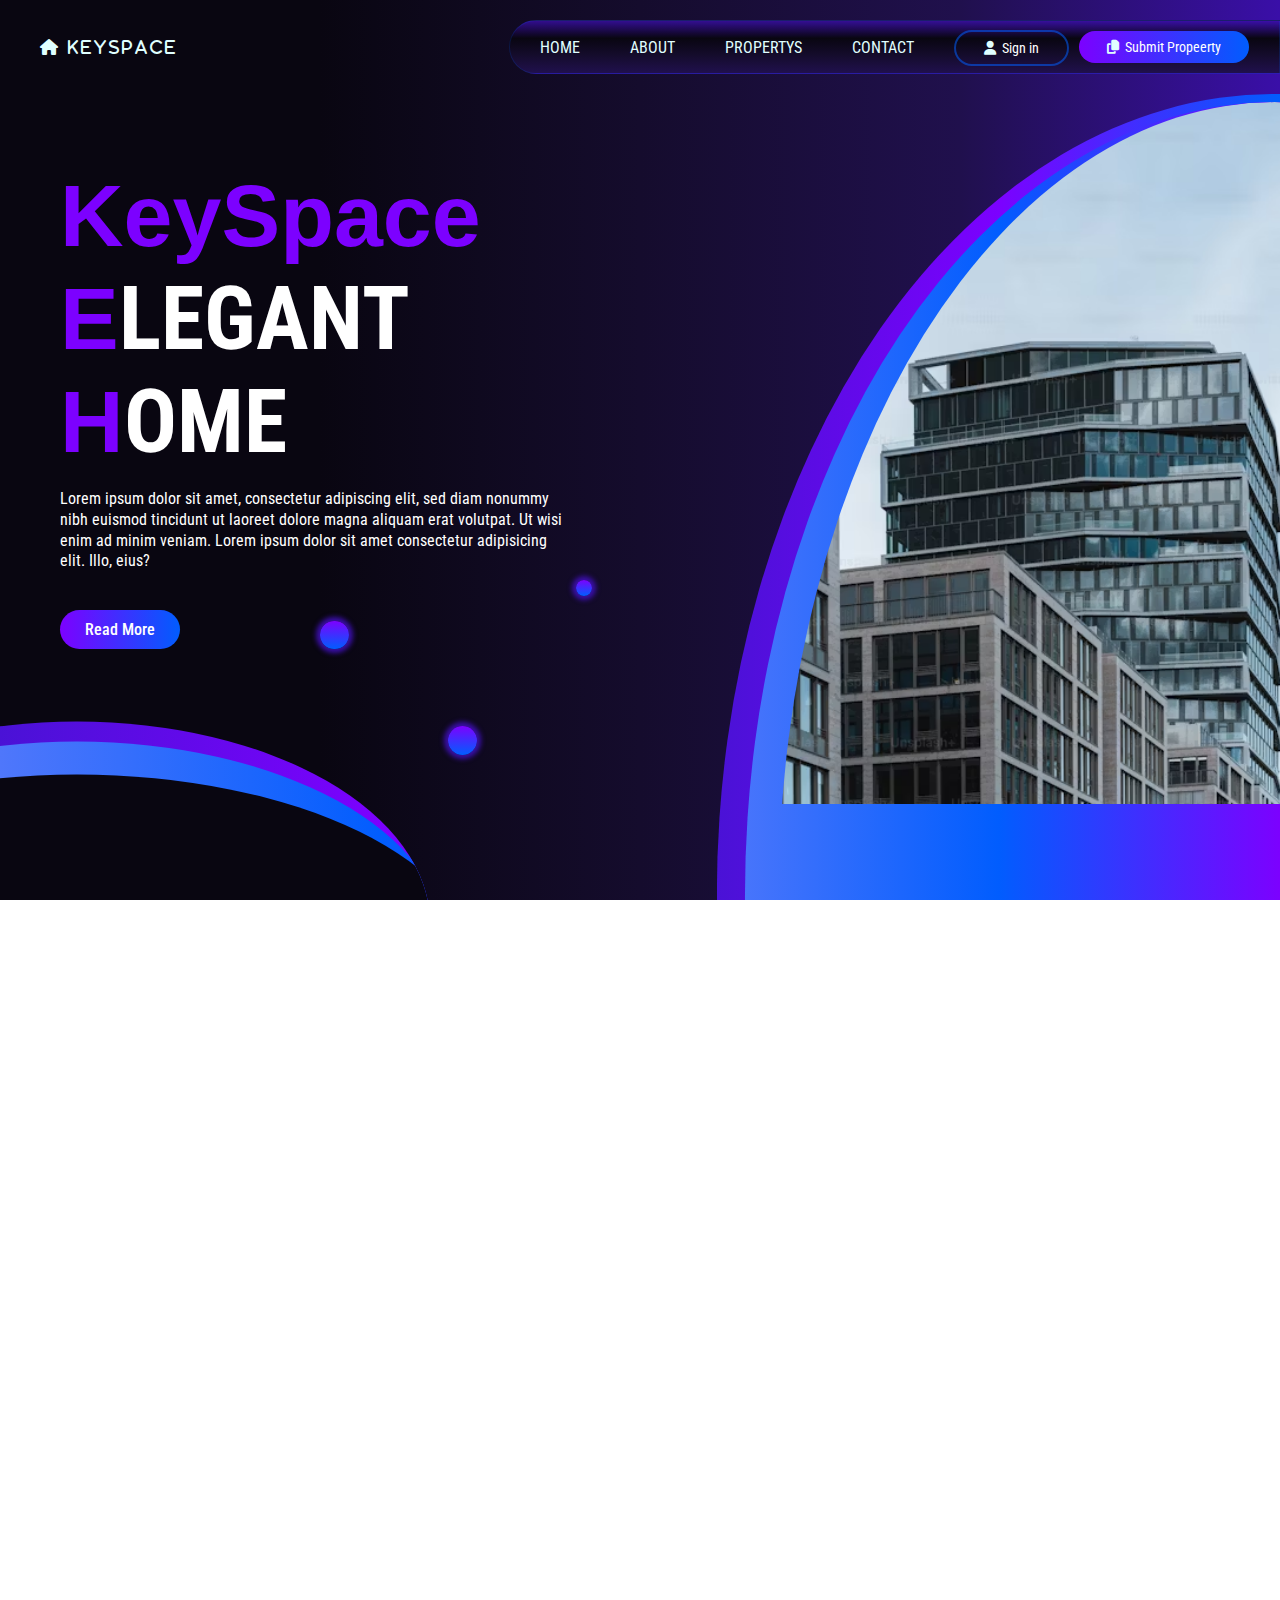
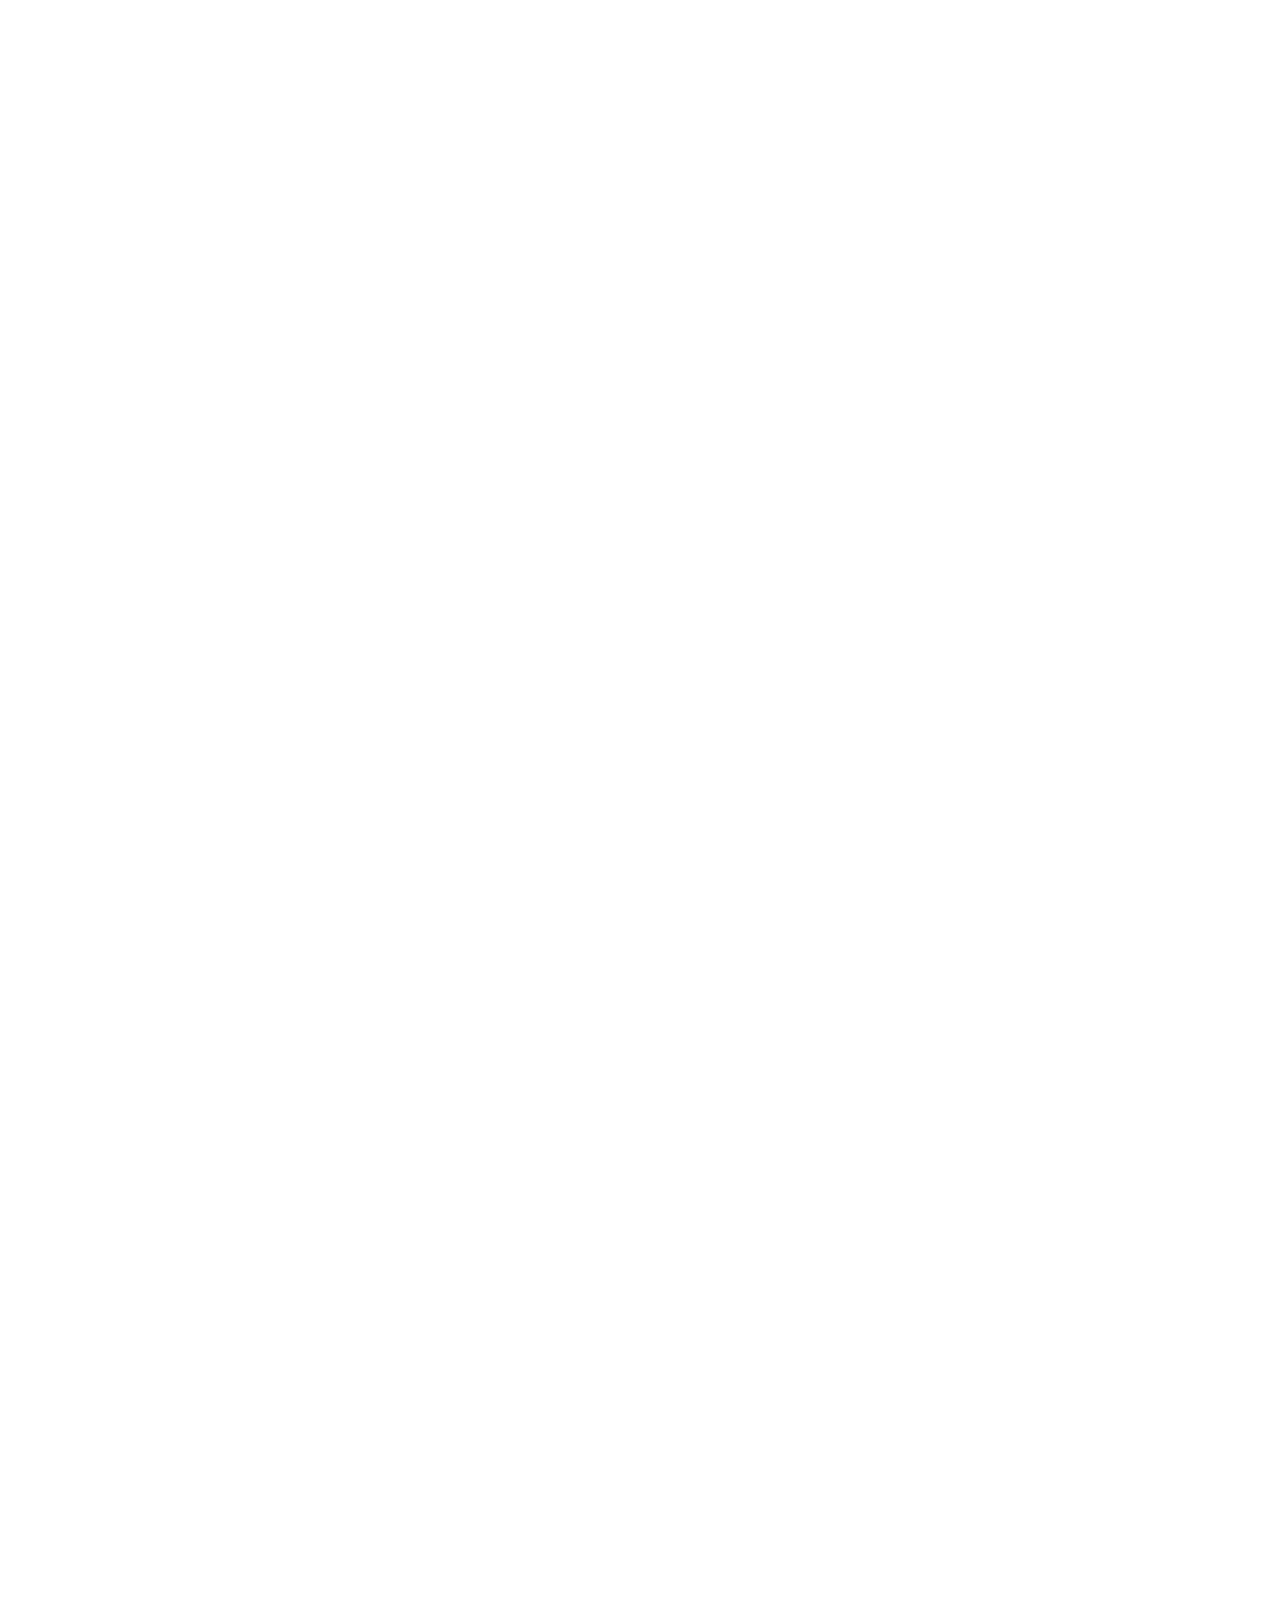
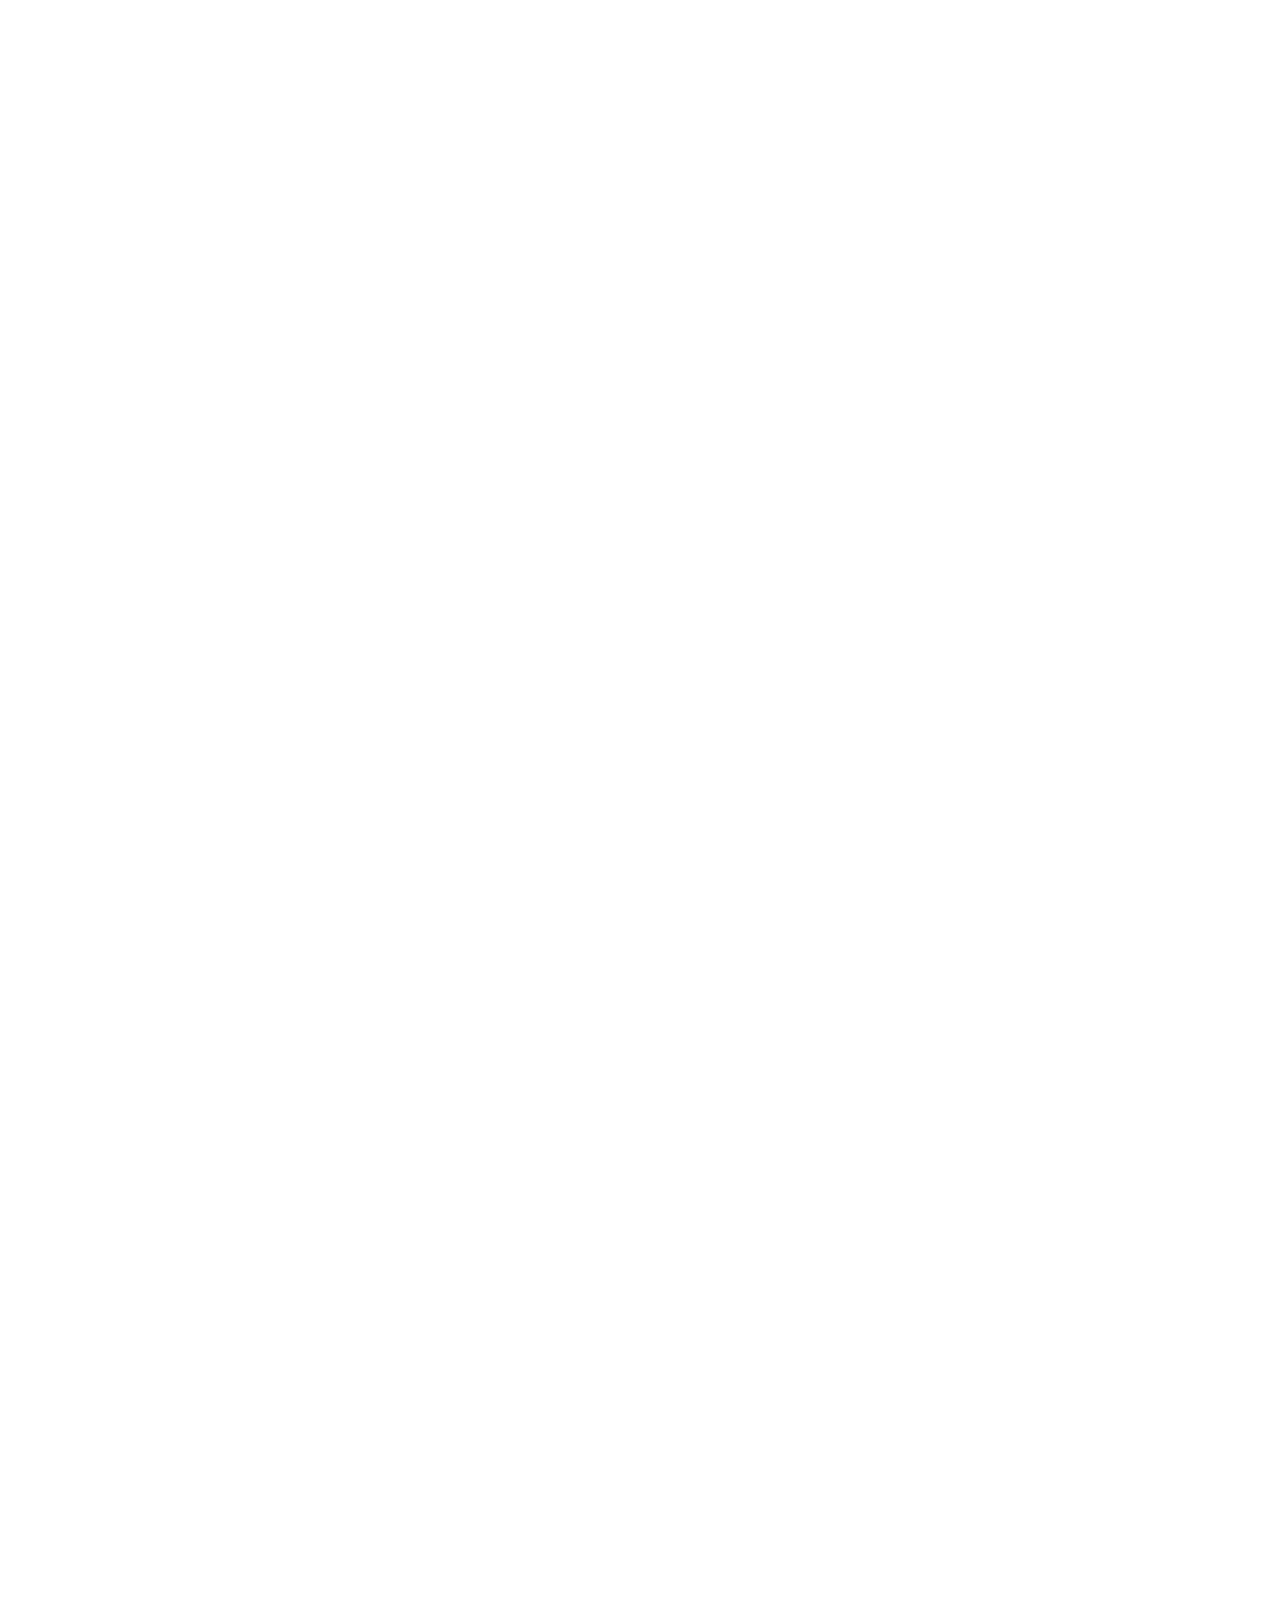
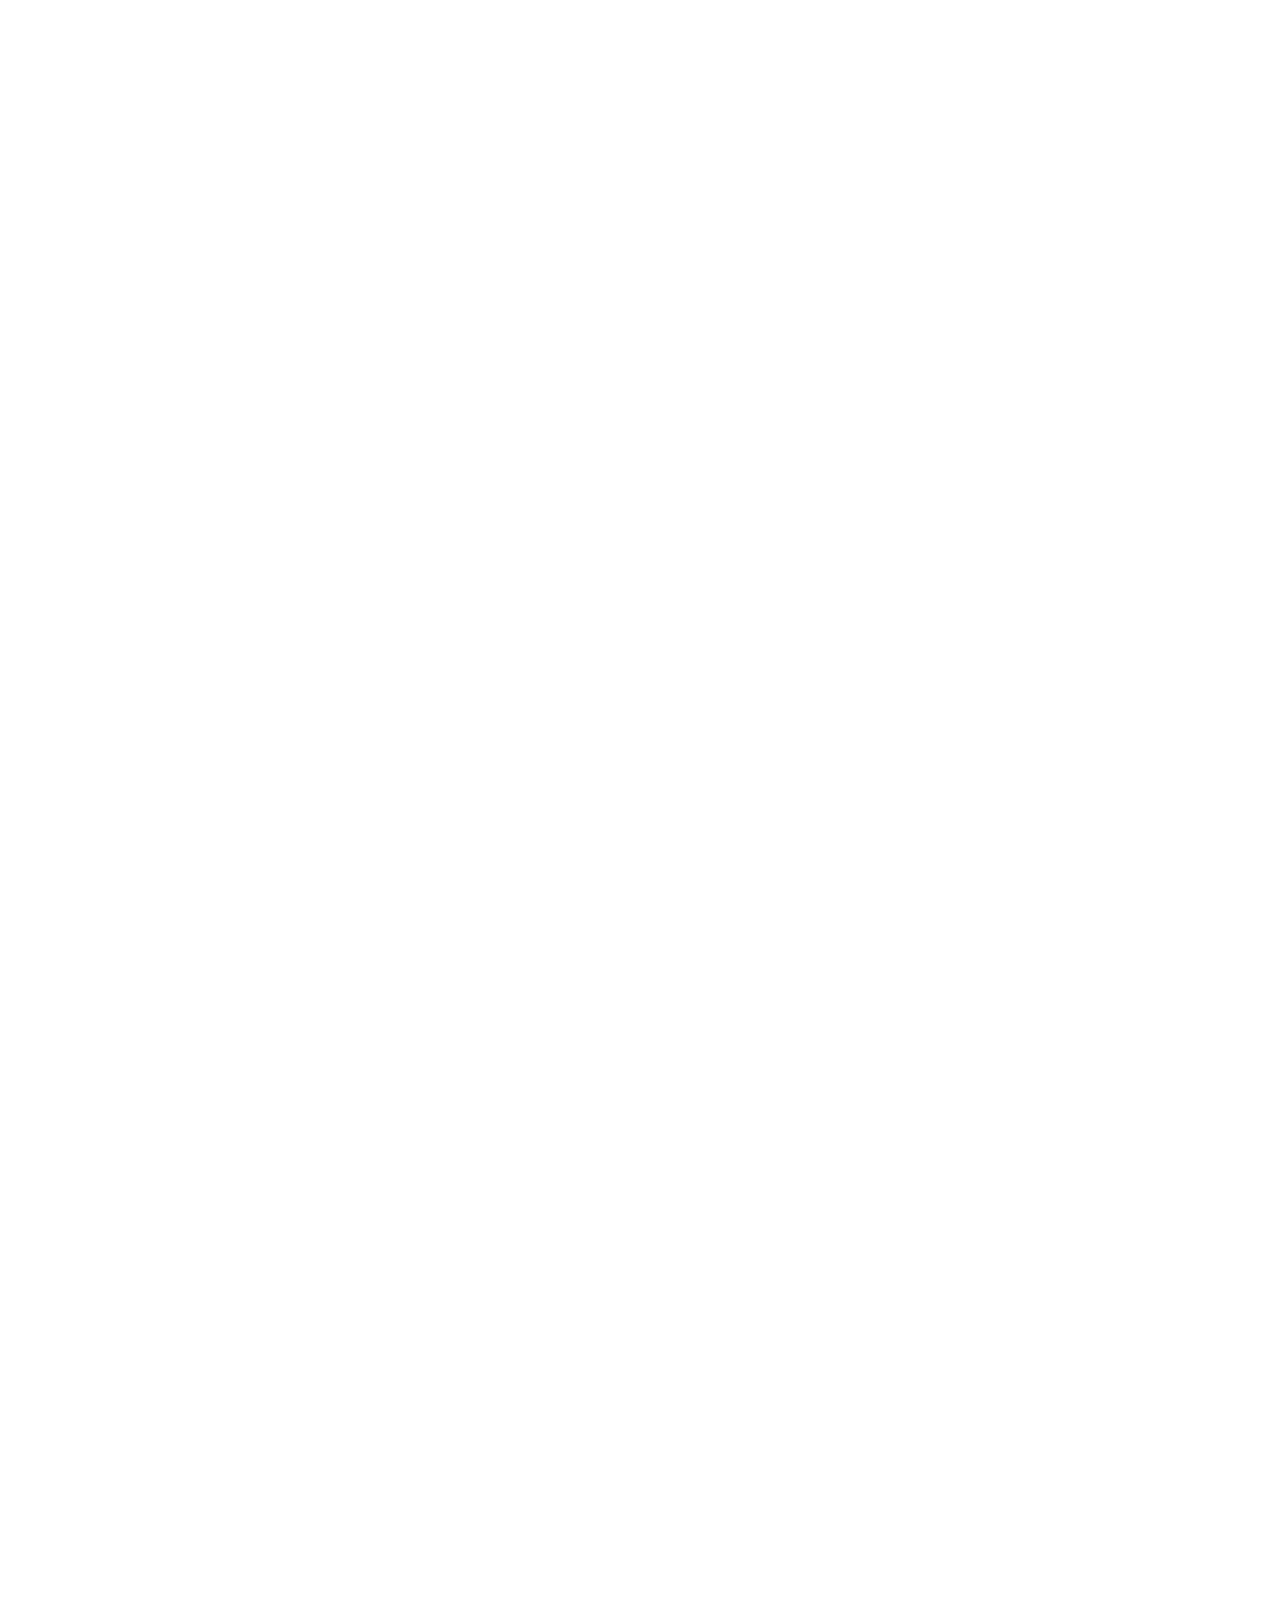
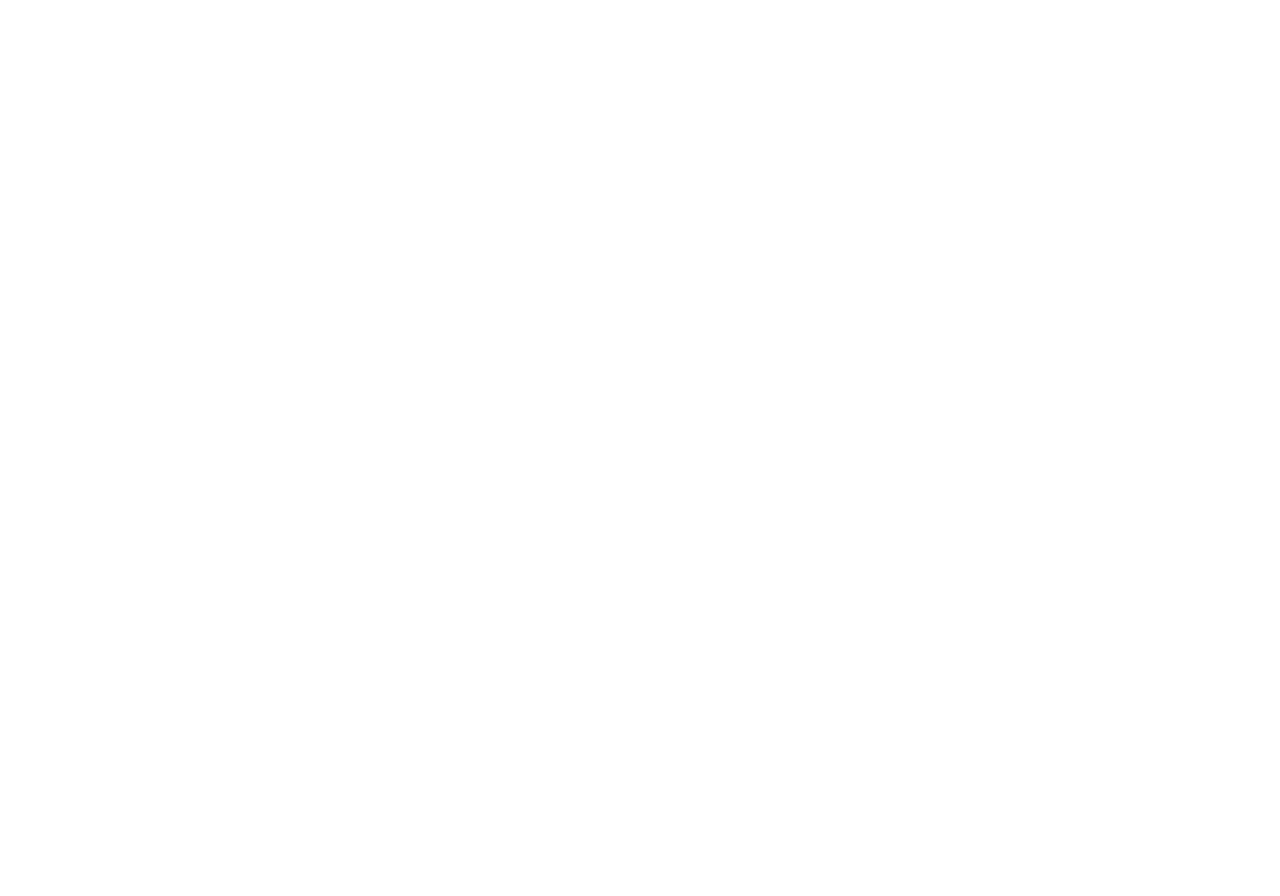
==== commit 57a6e6ea: "Change index.html" ====
--- a/index.html
+++ b/index.html
@@ -30,7 +30,7 @@
                     </i></label>
 
                 <ul class="right-all-nav-links">
-                    <li><a href="/">HOME</a></li>
+                    <li><a href="/index.html">HOME</a></li>
                     <li><a href="allPages/about.html">ABOUT</a></li>
                     <li><a href="allPages/apartment.html">PROPERTYS</a></li>
                     <li><a href="allPages/contact.html">CONTACT</a></li>
--- a/styles.css
+++ b/styles.css
@@ -75,6 +75,7 @@
     border: 1px solid #015efe2d;
     border-top-left-radius: 50px;
     border-bottom-left-radius: 50px;
+
     background: linear-gradient(180deg, #3a0fa8cc, #090611, #150c2d, #20104d);
 }
 
@@ -129,7 +130,7 @@
 @media screen and (max-width:1024px) {
 
     .navbar {
-        padding: 5px 0px 10px 20px;
+        padding: 22px 0px 10px 20px;
     }
 
     .navbar ul,
@@ -138,16 +139,14 @@
         display: none;
         width: 200px;
         height: 80%;
-        position: absolute;
+        position: fixed;
         right: 0px;
         margin-top: 2rem;
         background: linear-gradient(180deg, #090611, #090611, #150c2d, #20104d, #3a0fa8);
         text-align: center;
-        /* padding-top: 2rem; */
-        z-index: 1;
+        z-index: 9;
         border-bottom-left-radius: 50px;
         border-top-left-radius: 50px;
-        /* border-bottom-right-radius: 50px; */
 
 
     }
@@ -164,14 +163,26 @@
     .navbar .navbar-bars {
         display: block;
         font-size: 1.5rem;
+         
+        
     }
 
     .navbar-right-section {
         display: block;
         padding: .5rem .1rem .5rem 1.5rem;
-    }
-}
-
+        position: fixed;
+        top: .2rem;
+        right: -1rem;
+        z-index: 9;
+        
+    }
+}
+
+@media screen and (max-width:600px) {
+    /* .navbar i {
+        font-size: 1rem;
+    } */
+}
 
 
 
@@ -724,20 +735,6 @@
     font-weight: 700;
 }
 
-@media screen and (max-width:480px) {
-
-    .featured .featured-title h3,
-    .cities .citie1 h3,
-    .services .service1 h3 {
-        font-size: 1rem;
-    }
-
-    .featured .featured-title h1,
-    .cities .citie1 h1,
-    .services .service1 hh1 {
-        font-size: 1.5rem;
-    }
-}
 
 @media screen and (max-width:1024px) {
     .featured .featured-title {
@@ -762,6 +759,39 @@
         grid-column-end: 2;
     }
 }
+@media screen and (max-width:400px) {
+
+    .featured .featured-title h3,
+    .cities .citie1 h3,
+    .services .service1 h3 {
+        font-size: 1rem;
+    }
+
+    .featured .featured-title h1,
+    .cities .citie1 h1,
+    .services .service1 hh1 {
+        font-size: 1.5rem;
+    }
+    .featured .all-featured{
+        padding: 0 2rem;
+    }
+    .featured .all-featured .featur .featured-img{
+        height:30vh;
+    }
+    .featured .all-featured .featured-sub-title {
+
+        & h3{
+
+            font-size: 1rem;
+        }
+        & ul{
+            font-size: .9rem;
+        }
+    }
+    .featured .all-featured .featured-price .f-price {
+        padding: 1rem 0;
+    }
+}
 
 
 
@@ -796,15 +826,19 @@
 .cities .citie2 {
 
     background-image: url("images/citie__1.avif");
+    background-position:center;
 }
 
 .cities .citie3 {
     background-image: url("images/citie__2.avif");
+    background-position:center;
 
 }
 
 .cities .citie4 {
     background-image: url("images/citie__3.avif");
+    background-position:center;
+
 }
 
 .cities .citie {
@@ -844,6 +878,13 @@
 }
 
 
+@media screen and (max-width:480px){
+    .cities .citie{
+        height: 60vh;
+    }
+   
+}
+
 
 /* THIS IS FOR SERVICES */
 
@@ -964,8 +1005,12 @@
     .services .allService {
         height: 40vh;
     }
-
-}
+    .services .service-details {
+        padding:1rem;
+    }
+
+}
+
 
 
 
@@ -973,7 +1018,7 @@
 
 .testimonials {
     background-color: #015efe1e;
-    padding: 10px 50px
+    padding:1rem 2rem;
 }
 
 .testimonials .testimonial-title,
@@ -1099,6 +1144,7 @@
 }
 
 
+
 /* <!-- This is for Agents --> */
 
 .agents {
@@ -1200,7 +1246,7 @@
 
 @media screen and (max-width:600px) {
     .agents {
-        padding: 2rem 4rem;
+        padding: 2rem;
     }
 }
 
@@ -1340,6 +1386,12 @@
 
     .footer {
         text-align: center;
+        /* padding: 1rem 2rem; */
+    }
+}
+@media screen and (max-width:400px) {
+    .footer {
+        padding: 1rem 2rem;
     }
 }
 
@@ -1611,7 +1663,7 @@
     background-repeat: no-repeat;
     position: relative;
     overflow: hidden;
-    height: 100vh;
+    height: 700px;
     animation: apartments 20s ease infinite alternate;
 }
 
@@ -1642,26 +1694,32 @@
 
 @keyframes apartments {
     0% {
+      background: radial-gradient(#3a0fa8, #090611,#090611);
         background-image: url("/images/apart1.jpeg");
     }
 
     20% {
+        background: radial-gradient(#3a0fa8,#3a0fa8, #090611,#090611);
         background-image: url("/images/apart2.webp");
     }
 
     40% {
+        background: radial-gradient(#3a0fa8,#3a0fa8, #3a0fa8, #090611,#090611);
         background-image: url("/images/apart3.jpeg");
     }
 
     60% {
+        background: radial-gradient(#3a0fa8,#3a0fa8,#3a0fa8,#3a0fa8, #090611,#090611);
         background-image: url("/images/apart4-4.jpg");
     }
 
     80% {
+        background: radial-gradient(#090611,#090611);
         background-image: url("/images/apart5.jpeg");
     }
 
     100% {
+        background: radial-gradient(#3a0fa8,#3a0fa8, #090611);
         background-image: url("/images/apart6.jpeg");
     }
 }
@@ -1815,12 +1873,10 @@
 
     .container span {
         font-size: 2rem;
-        padding-left: 3rem;
     }
 
     .container h2 {
         font-size: 3rem;
-        padding-left: 3rem;
 
     }
 
@@ -1967,6 +2023,15 @@
         & p {
             font-size: .8rem;
         }
+    }
+}
+@media  screen and (max-width:450px) {
+    .choose-box {
+        padding: 1.5rem 1rem;
+    }
+    
+    .why-choose-us {
+        padding: 0rem 4rem 3rem 4rem;
     }
 }
 
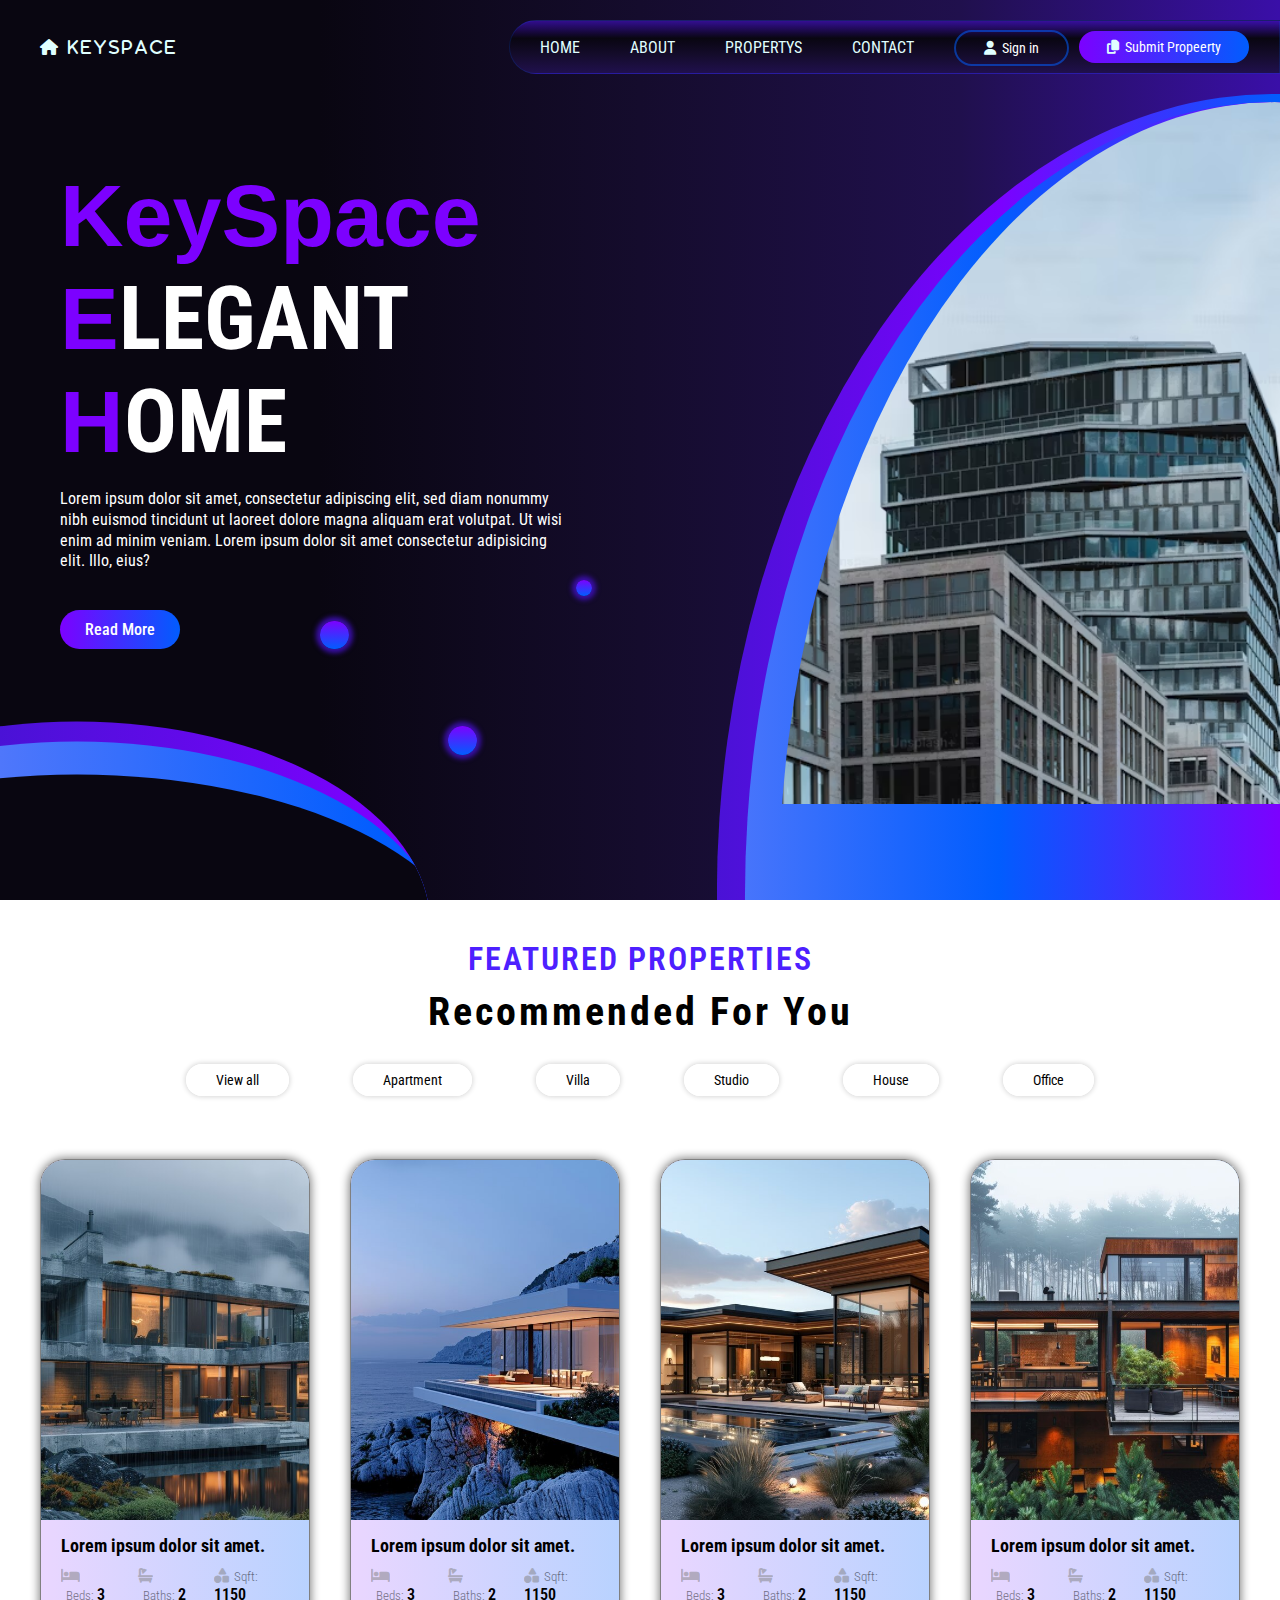
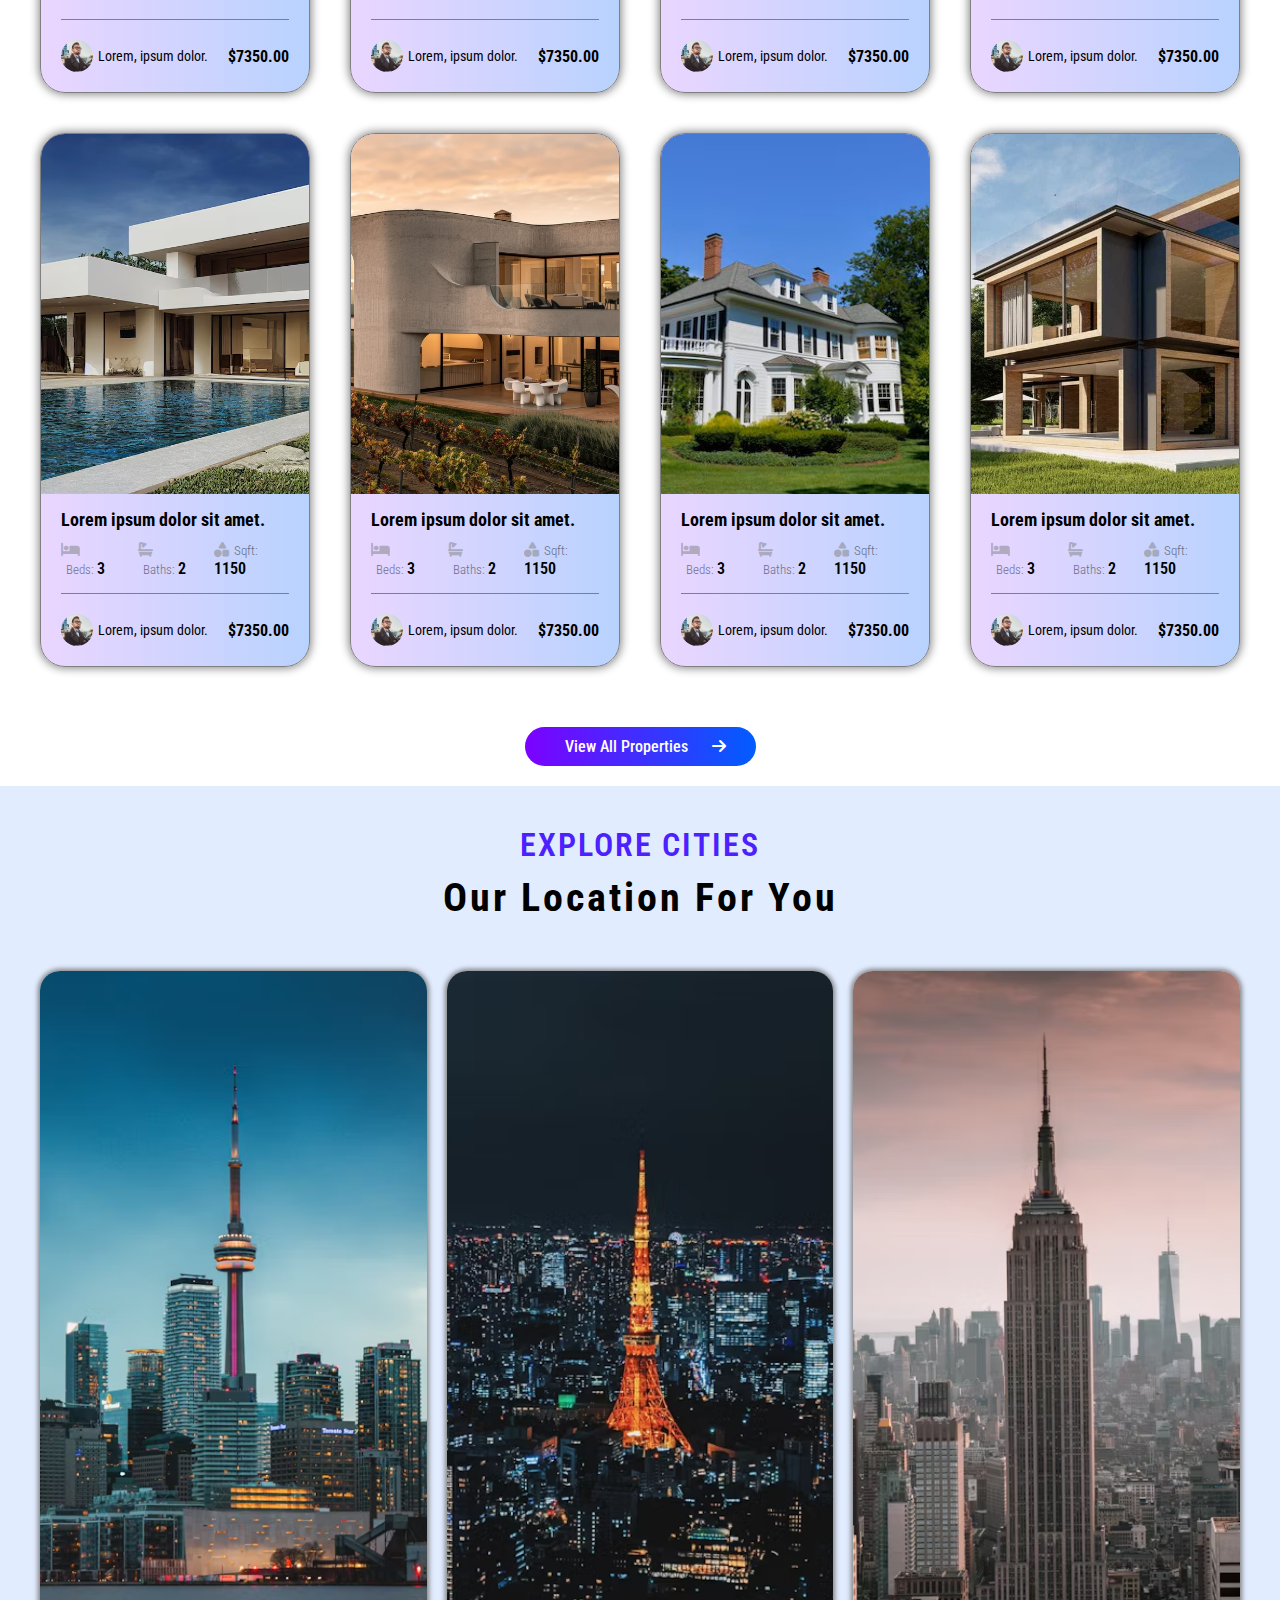
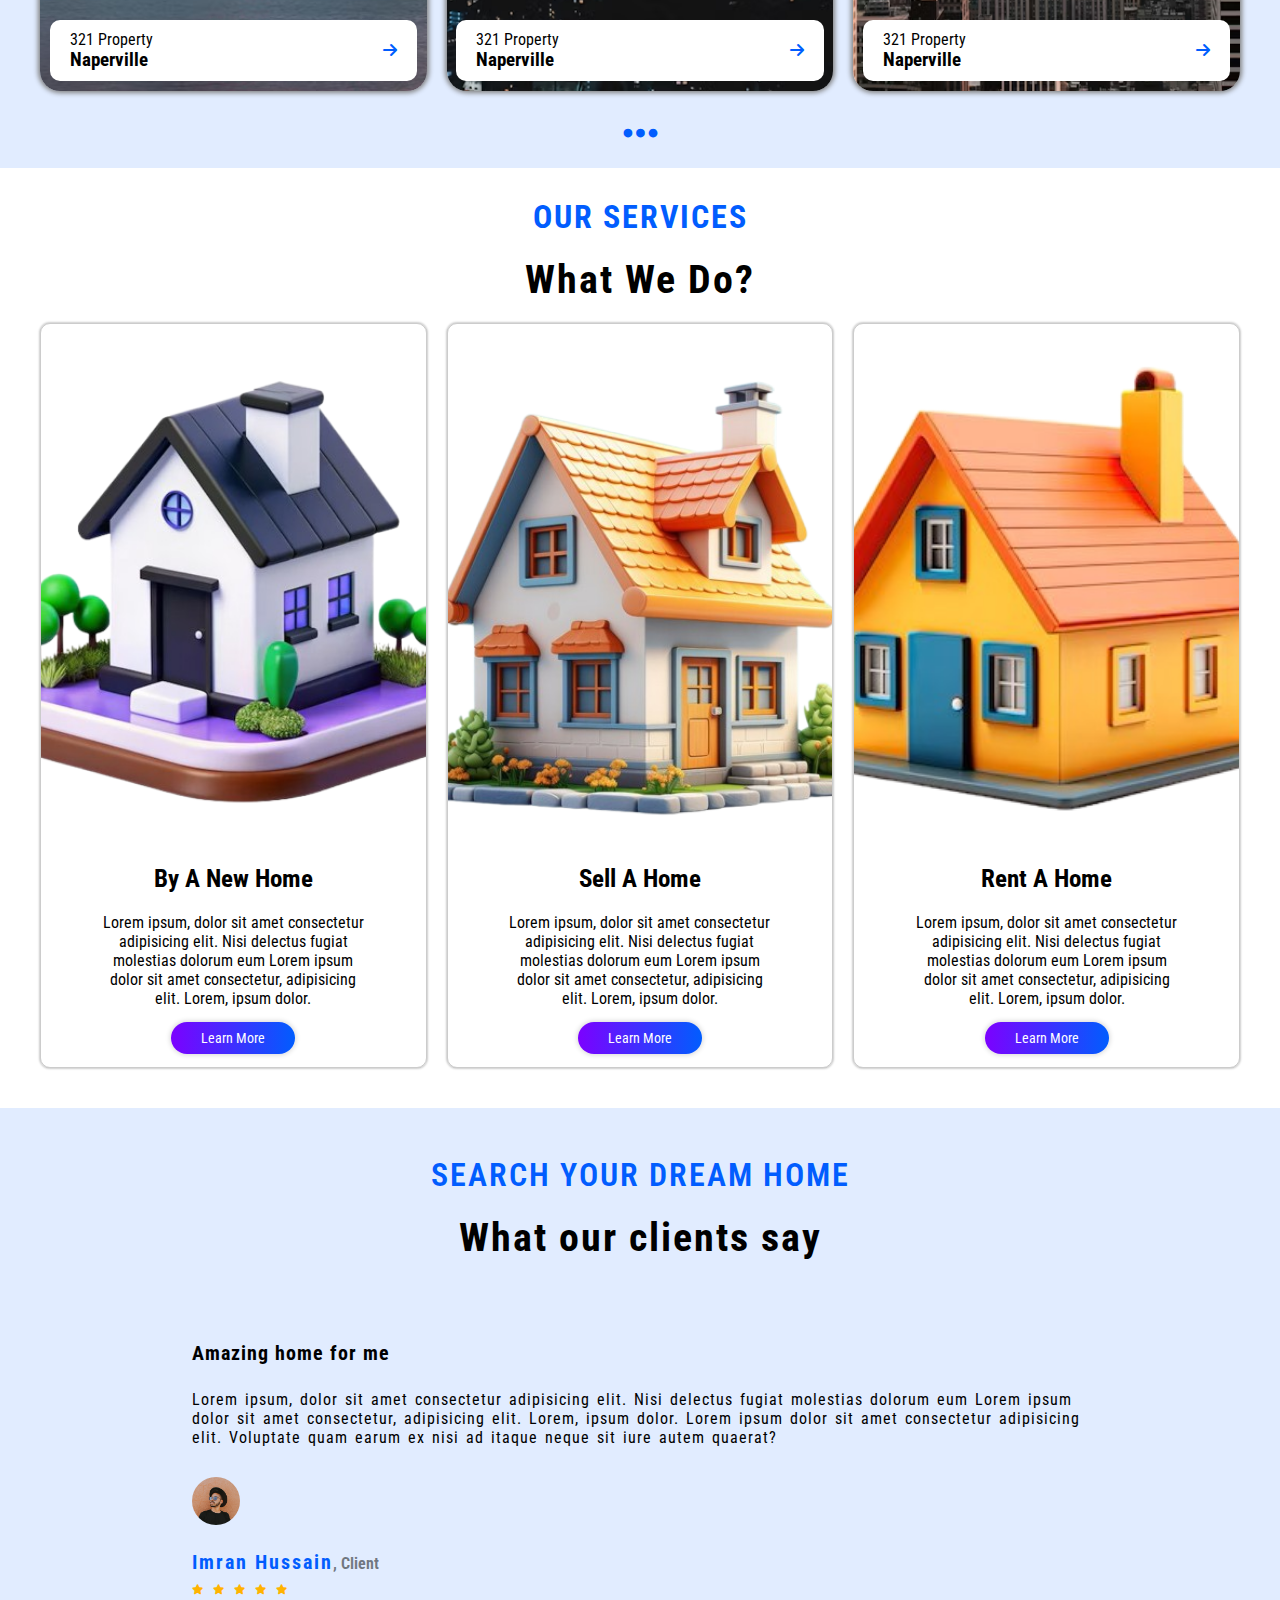
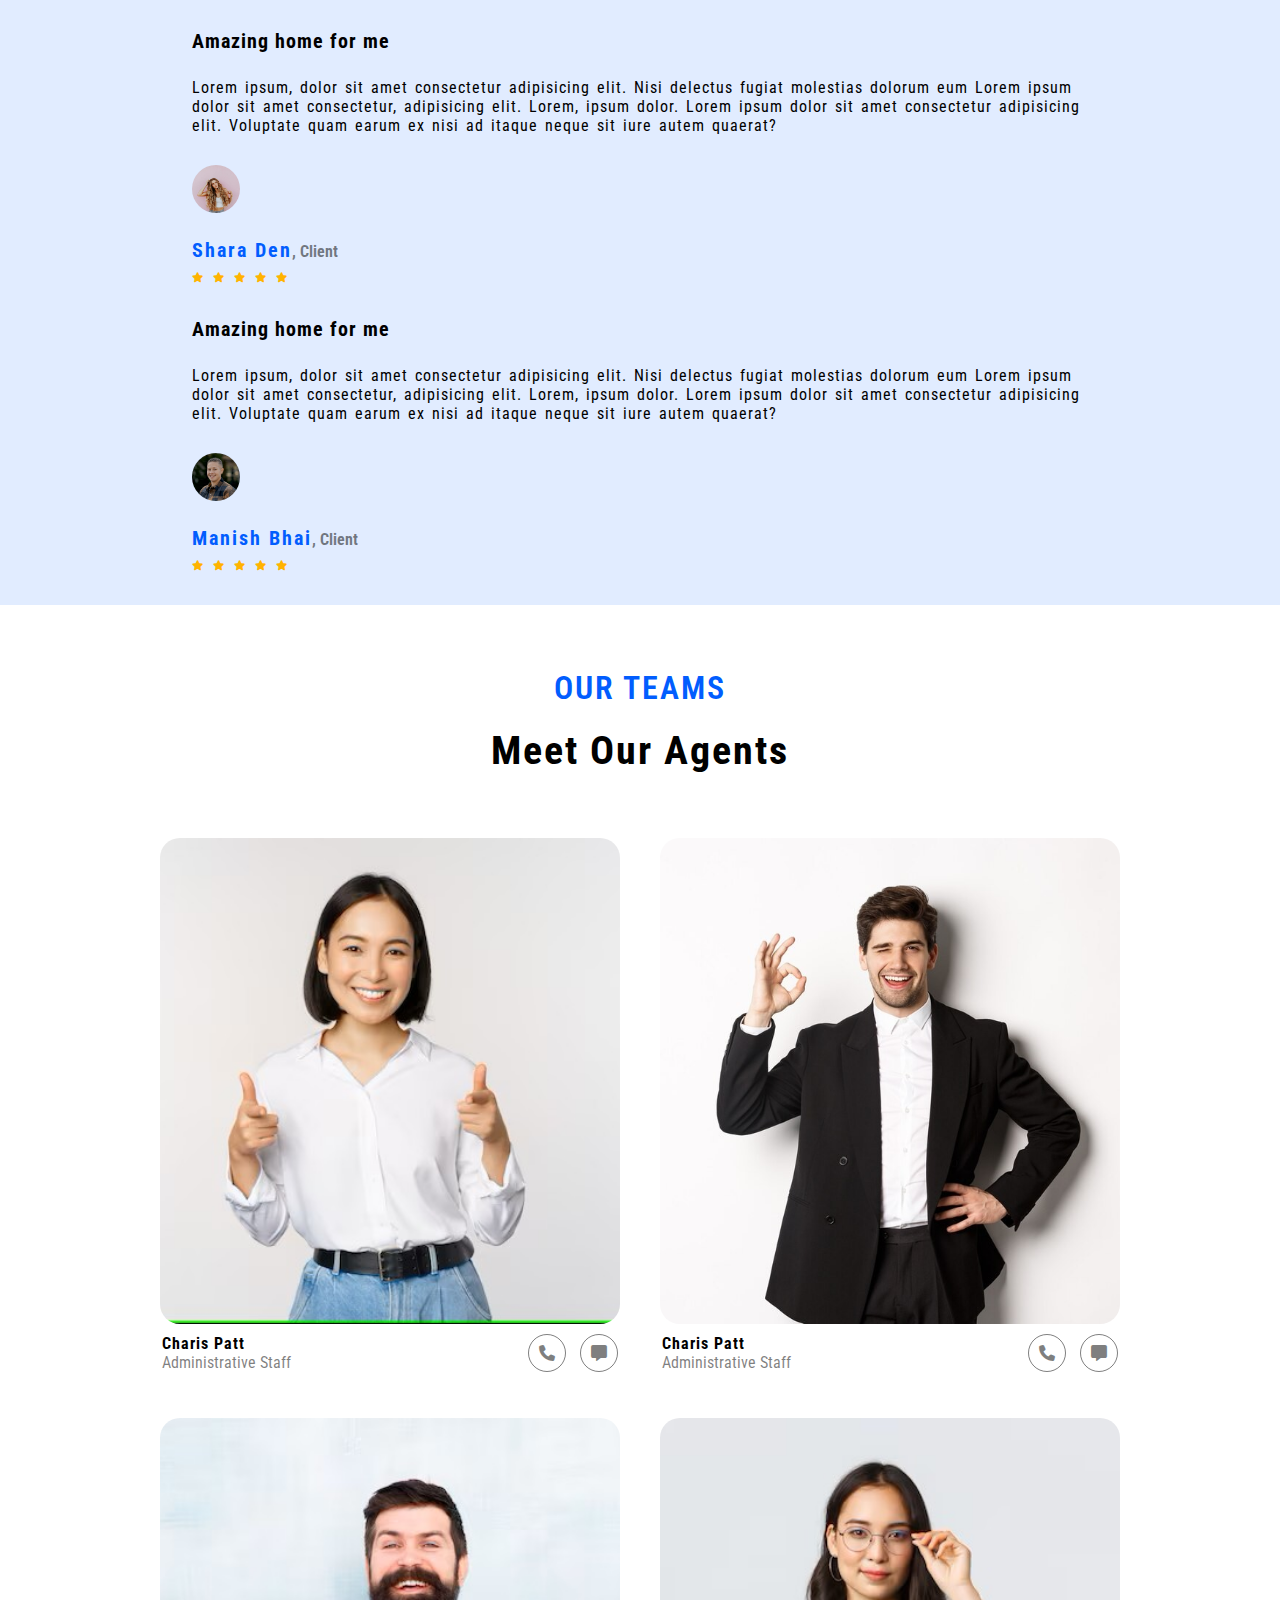
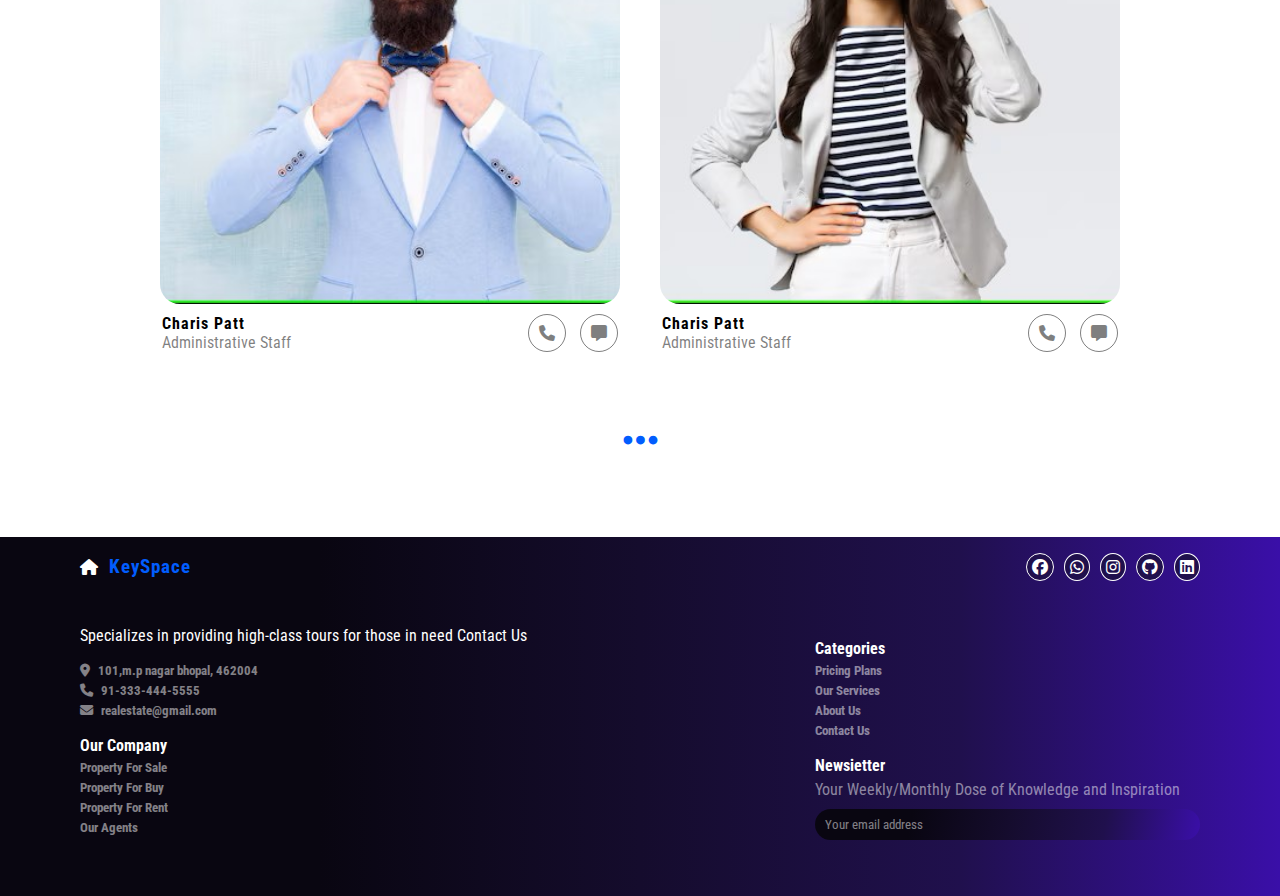
==== commit f1e036d9: "Remove signin page target _blank" ====
--- a/index.html
+++ b/index.html
@@ -31,9 +31,9 @@
 
                 <ul class="right-all-nav-links">
                     <li><a href="/index.html">HOME</a></li>
-                    <li><a href="allPages/about.html">ABOUT</a></li>
-                    <li><a href="allPages/apartment.html">PROPERTYS</a></li>
-                    <li><a href="allPages/contact.html">CONTACT</a></li>
+                    <li><a href="allPages/about.html" >ABOUT</a></li>
+                    <li><a href="allPages/apartment.html"  >PROPERTYS</a></li>
+                    <li><a href="allPages/contact.html"  >CONTACT</a></li>
                 </ul>
 
 
@@ -42,7 +42,7 @@
                         Sign in</a>
                 </div>
 
-                <a href="allPages/submitProperty.html" target="_blank"
+                <a href="allPages/submitProperty.html" 
                     class="nav-add-btn navbar-btns right-all-nav-links"><i class="fa-solid fa-copy"></i>
                     Submit Propeerty</a>
 
@@ -100,7 +100,7 @@
             <h3>FEATURED PROPERTIES</h3>
             <h1>Recommended For You</h1>
             <ul>
-                <li><a href="#" class="btn">View all</a></li>
+                <li><a href="allPages/property.html">View all</a></li>
                 <li><a href="allPages/apartment.html">Apartment</a></li>
                 <li><a href="allPages/villa.html">Villa</a></li>
                 <li><a href="allPages/studio.html">Studio</a></li>
--- a/styles.css
+++ b/styles.css
@@ -7,11 +7,10 @@
 
 html,
 body {
-    height: 100vh;
-    width: 100vw;
+    /* height: 100vh;
+    width: 100vw; */
     overflow-x: hidden;
     scroll-behavior: smooth;
-    /* overflow-y: hidden; */
 }
 
 .hero {
@@ -26,7 +25,6 @@
     align-items: center;
     justify-content: space-between;
     padding: 20px 0px 20px 40px;
-    /* position: relative; */
 }
 
 .navbar ul {
@@ -163,8 +161,8 @@
     .navbar .navbar-bars {
         display: block;
         font-size: 1.5rem;
-         
-        
+
+
     }
 
     .navbar-right-section {
@@ -174,7 +172,7 @@
         top: .2rem;
         right: -1rem;
         z-index: 9;
-        
+
     }
 }
 
@@ -548,7 +546,8 @@
 }
 
 .featured .featured-title .btn,
-.service-details a,.common-featur-btn {
+.service-details a,
+.common-featur-btn {
     background: linear-gradient(90deg, #7c01ff, #015dfe);
     color: white;
     transition: all .5s ease;
@@ -577,7 +576,6 @@
 
 .featured .all-featured .all-featured-button .btn {
     padding: 10px 30px 10px 40px;
-    /* margin-left: 60px; */
     color: white;
     text-decoration: none;
     border-radius: 50px;
@@ -622,12 +620,14 @@
 }
 
 /* this is for common featured */
-.common-img{
+.common-img {
     transition: all 1s ease;
 }
-.common-img:hover{
+
+.common-img:hover {
     filter: brightness(70%);
 }
+
 /* this is for common featured */
 
 .featured .all-featured .featured1 .featured-img {
@@ -754,11 +754,17 @@
     }
 }
 
-@media screen and (max-width:600px) {
+@media screen and (max-width:650px) {
     .featured .all-featured .all-featured-button {
         grid-column-end: 2;
     }
-}
+
+    .featured .all-featured .all-featured-button a {
+        font-size: .8rem;
+
+    }
+}
+
 @media screen and (max-width:400px) {
 
     .featured .featured-title h3,
@@ -772,22 +778,27 @@
     .services .service1 hh1 {
         font-size: 1.5rem;
     }
-    .featured .all-featured{
+
+    .featured .all-featured {
         padding: 0 2rem;
     }
-    .featured .all-featured .featur .featured-img{
-        height:30vh;
-    }
+
+    .featured .all-featured .featur .featured-img {
+        height: 30vh;
+    }
+
     .featured .all-featured .featured-sub-title {
 
-        & h3{
+        & h3 {
 
             font-size: 1rem;
         }
-        & ul{
+
+        & ul {
             font-size: .9rem;
         }
     }
+
     .featured .all-featured .featured-price .f-price {
         padding: 1rem 0;
     }
@@ -820,24 +831,24 @@
     text-align: center;
     font-size: 40px;
     color: #015dfe;
-    
+
 }
 
 .cities .citie2 {
 
     background-image: url("images/citie__1.avif");
-    background-position:center;
+    background-position: center;
 }
 
 .cities .citie3 {
     background-image: url("images/citie__2.avif");
-    background-position:center;
+    background-position: center;
 
 }
 
 .cities .citie4 {
     background-image: url("images/citie__3.avif");
-    background-position:center;
+    background-position: center;
 
 }
 
@@ -878,11 +889,11 @@
 }
 
 
-@media screen and (max-width:480px){
-    .cities .citie{
+@media screen and (max-width:480px) {
+    .cities .citie {
         height: 60vh;
     }
-   
+
 }
 
 
@@ -986,10 +997,11 @@
         grid-column-end: 2;
 
     }
+
     .cities .ellipsis {
         grid-column-start: 1;
         grid-column-end: 2;
-        
+
     }
 
     .services .allService {
@@ -1005,8 +1017,9 @@
     .services .allService {
         height: 40vh;
     }
+
     .services .service-details {
-        padding:1rem;
+        padding: 1rem;
     }
 
 }
@@ -1018,7 +1031,7 @@
 
 .testimonials {
     background-color: #015efe1e;
-    padding:1rem 2rem;
+    padding: 1rem 2rem;
 }
 
 .testimonials .testimonial-title,
@@ -1389,6 +1402,7 @@
         /* padding: 1rem 2rem; */
     }
 }
+
 @media screen and (max-width:400px) {
     .footer {
         padding: 1rem 2rem;
@@ -1694,32 +1708,26 @@
 
 @keyframes apartments {
     0% {
-      background: radial-gradient(#3a0fa8, #090611,#090611);
         background-image: url("/images/apart1.jpeg");
     }
 
     20% {
-        background: radial-gradient(#3a0fa8,#3a0fa8, #090611,#090611);
         background-image: url("/images/apart2.webp");
     }
 
     40% {
-        background: radial-gradient(#3a0fa8,#3a0fa8, #3a0fa8, #090611,#090611);
         background-image: url("/images/apart3.jpeg");
     }
 
     60% {
-        background: radial-gradient(#3a0fa8,#3a0fa8,#3a0fa8,#3a0fa8, #090611,#090611);
         background-image: url("/images/apart4-4.jpg");
     }
 
     80% {
-        background: radial-gradient(#090611,#090611);
         background-image: url("/images/apart5.jpeg");
     }
 
     100% {
-        background: radial-gradient(#3a0fa8,#3a0fa8, #090611);
         background-image: url("/images/apart6.jpeg");
     }
 }
@@ -2025,11 +2033,12 @@
         }
     }
 }
-@media  screen and (max-width:450px) {
+
+@media screen and (max-width:450px) {
     .choose-box {
         padding: 1.5rem 1rem;
     }
-    
+
     .why-choose-us {
         padding: 0rem 4rem 3rem 4rem;
     }
@@ -2263,25 +2272,27 @@
 @media screen and (max-width:400px) {
     .all-input-group {
 
+        padding: 0 2rem 4rem 2rem;
+
         & .input-title {
             font-size: 1.5rem;
         }
 
         & .fname-input input,
         .lname-input input {
-            width: 8rem;
+            width: 10rem;
         }
 
         & .email-input input {
-            width: 8rem;
+            width: 10rem;
         }
 
         & .message-input textarea {
-            width: 8rem;
+            width: 10rem;
         }
 
         & .contact-submit-btn {
-            width: 8rem;
+            width: 10rem;
         }
 
         & .name-input-group {
@@ -2289,6 +2300,8 @@
             gap: 0;
         }
     }
+
+    
 }
 
 
@@ -2415,37 +2428,39 @@
 
     display: none;
 }
-.common-img{
+
+.common-img {
     box-shadow: 0px 0px 5px 1px rgba(0, 0, 0, 0.5);
 }
 
-.common-img img{
+.common-img img {
     width: 312px;
     height: 210px;
     object-fit: cover;
 }
 
 
-.all-common-pages-numbers{
-    display: flex;
- 
+.all-common-pages-numbers {
+    display: flex;
+
     gap: 1rem;
     margin-top: 4rem;
 
-    & .all-common-pages{
-      width: 50px;
-      height: 50px;
-      font-size: 1.2rem;
-      display: flex;
-      align-items: center;
-      justify-content: center;
-    text-align: center;
-       border-radius: 50%;
-       background-color:#fff;
-       box-shadow: 0 0 2px 2px rgba(0, 0, 0, 0.5);
-    }
-
-    & .page2,.page3{
+    & .all-common-pages {
+        width: 50px;
+        height: 50px;
+        font-size: 1.2rem;
+        display: flex;
+        align-items: center;
+        justify-content: center;
+        text-align: center;
+        border-radius: 50%;
+        background-color: #fff;
+        box-shadow: 0 0 2px 2px rgba(0, 0, 0, 0.5);
+    }
+
+    & .page2,
+    .page3 {
         background-color: rgba(73, 18, 214, 1);
         color: #fff;
     }
@@ -2459,7 +2474,7 @@
             display: flex;
             align-items: center;
             justify-content: space-between;
-            
+
         }
     }
 
@@ -2480,7 +2495,7 @@
         gap: 1rem;
 
     }
-  
+
 
 }
 
@@ -2513,7 +2528,8 @@
     .all-common-featur {
         padding: 0rem 3rem;
     }
-    .common-img{
-        box-shadow:none;
+
+    .common-img {
+        box-shadow: none;
     }
 }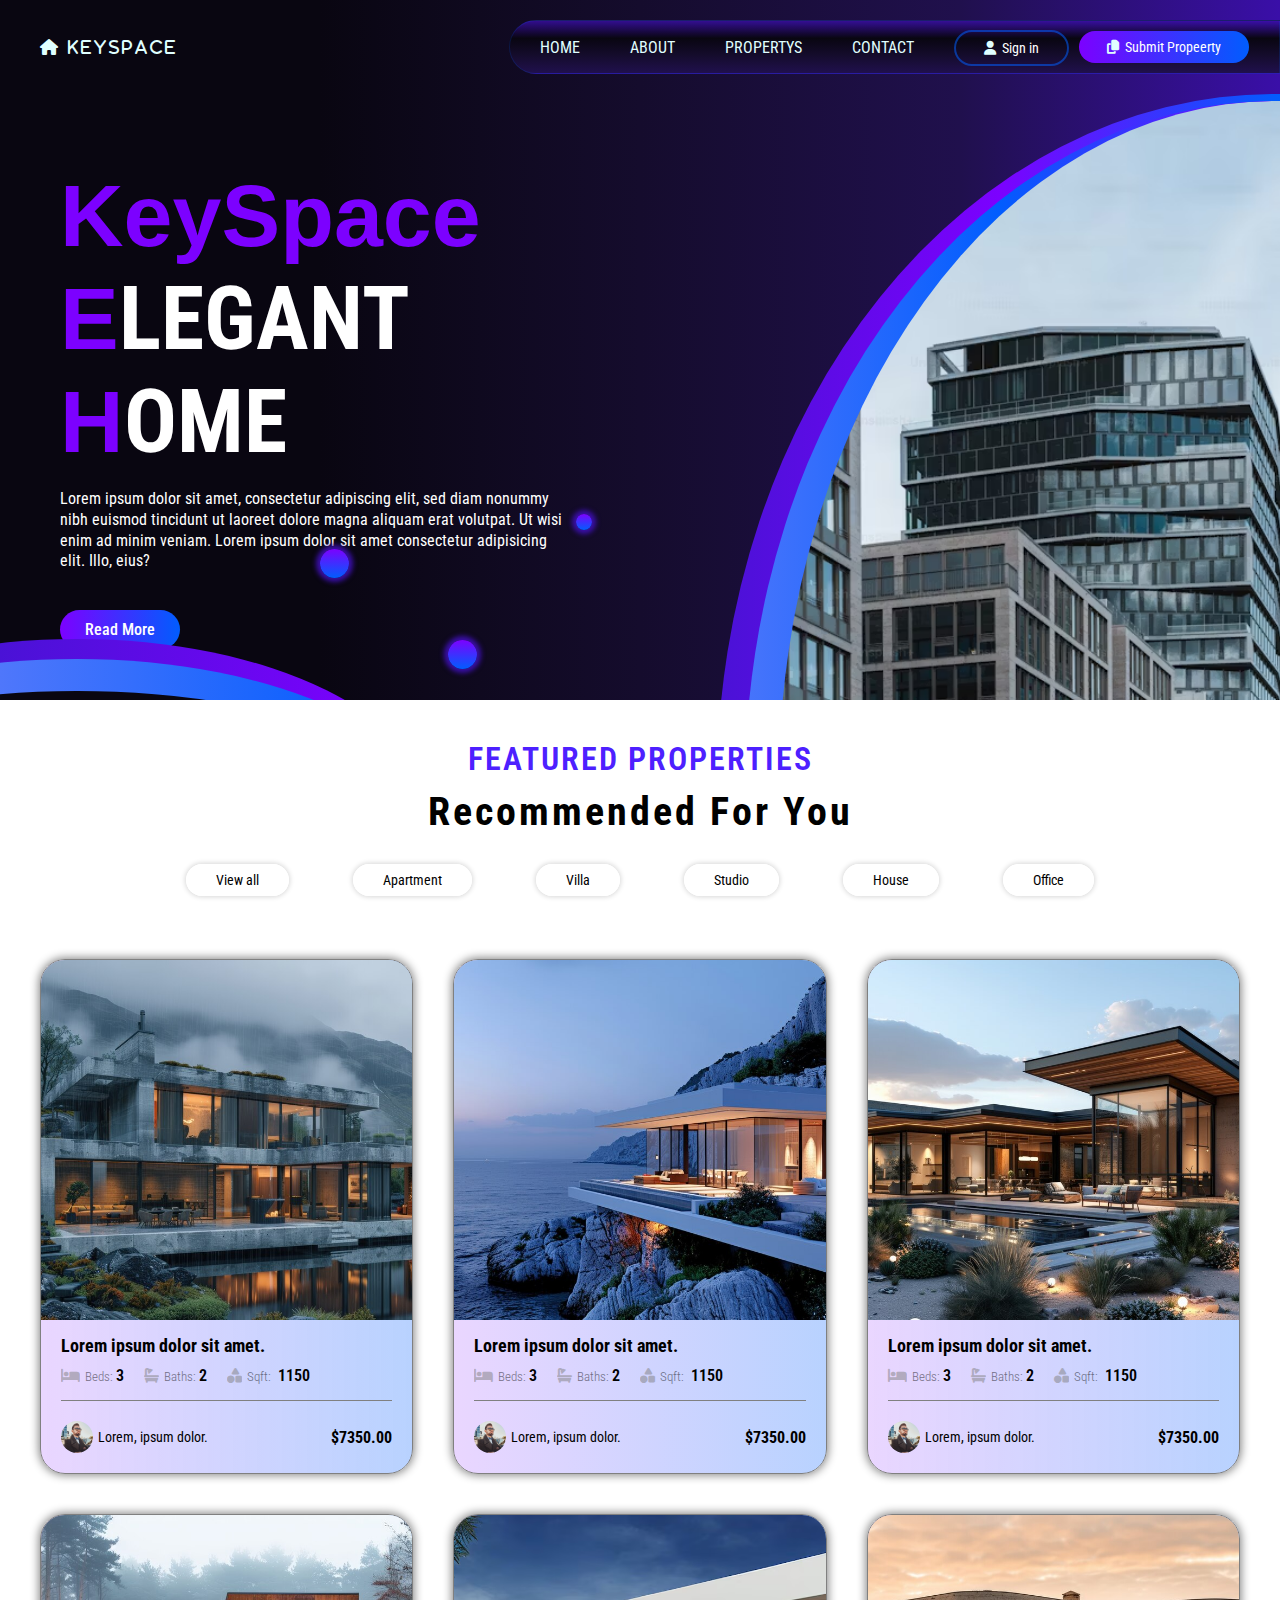
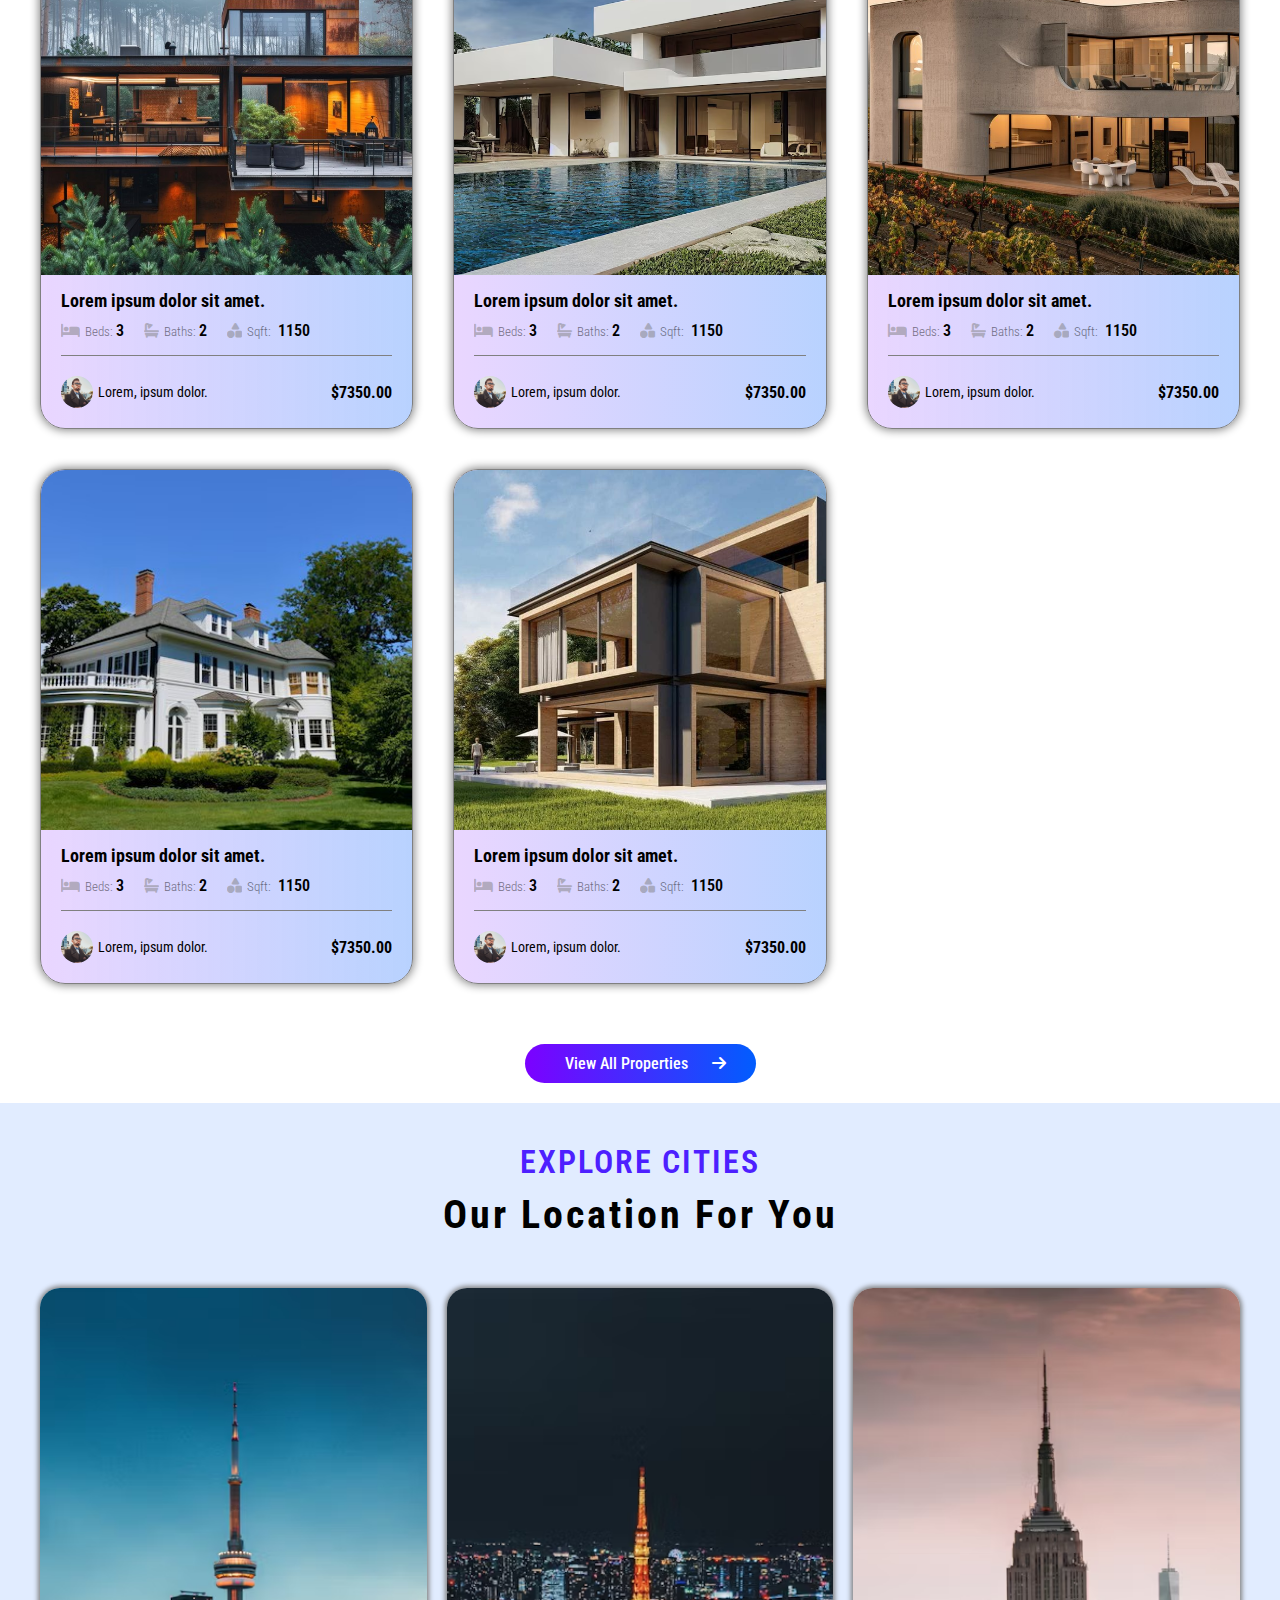
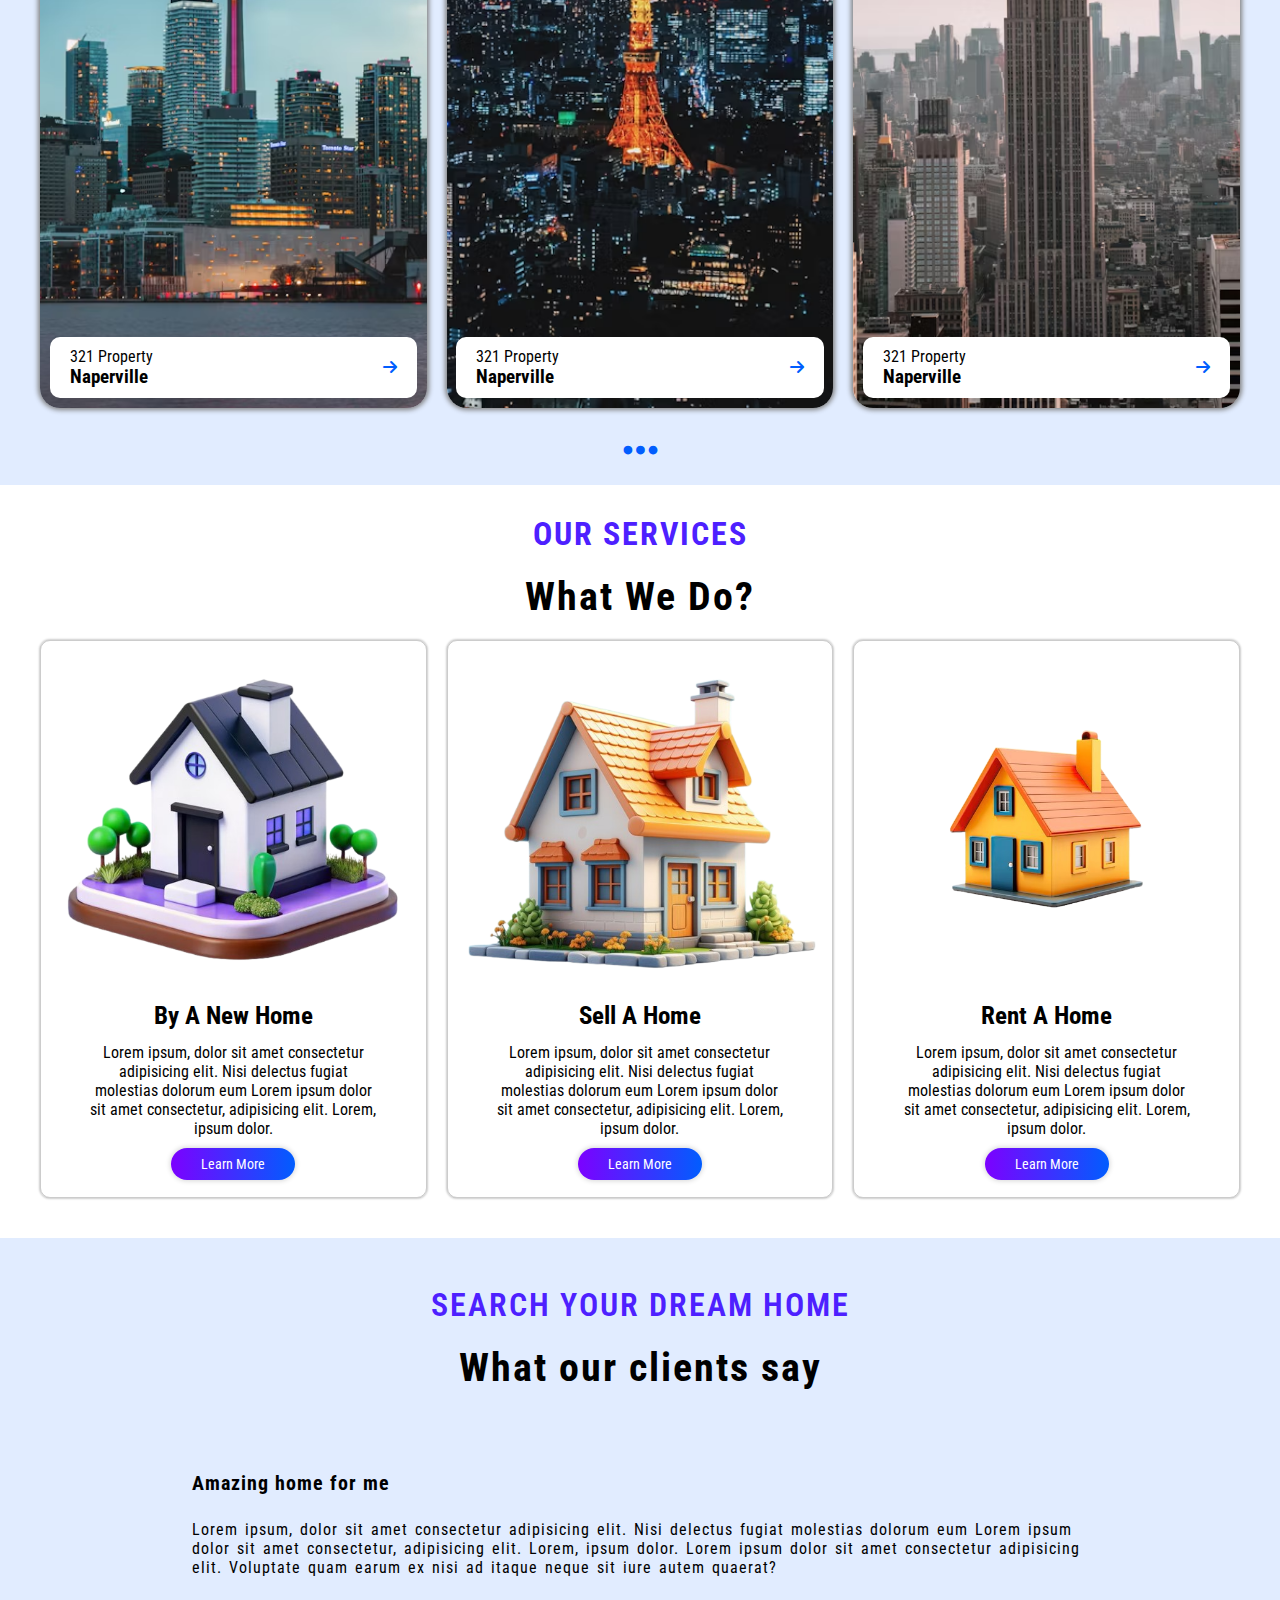
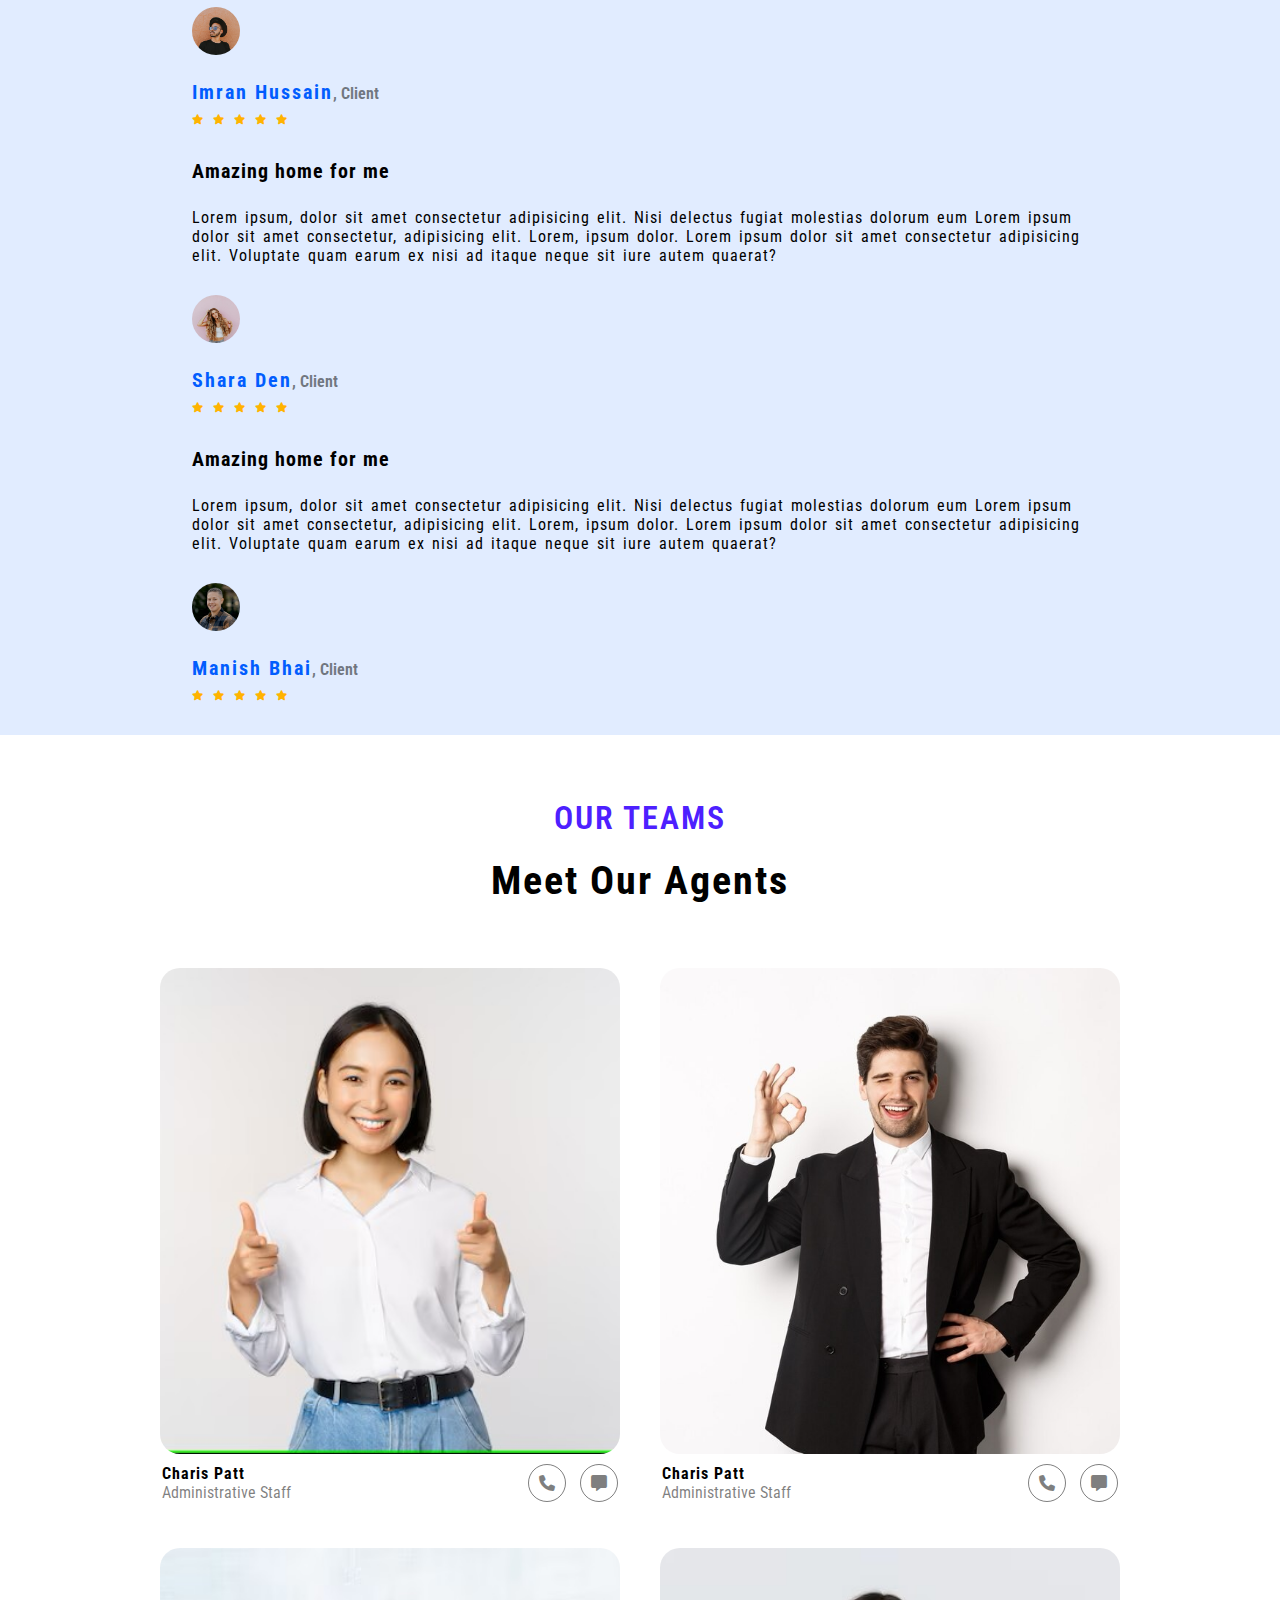
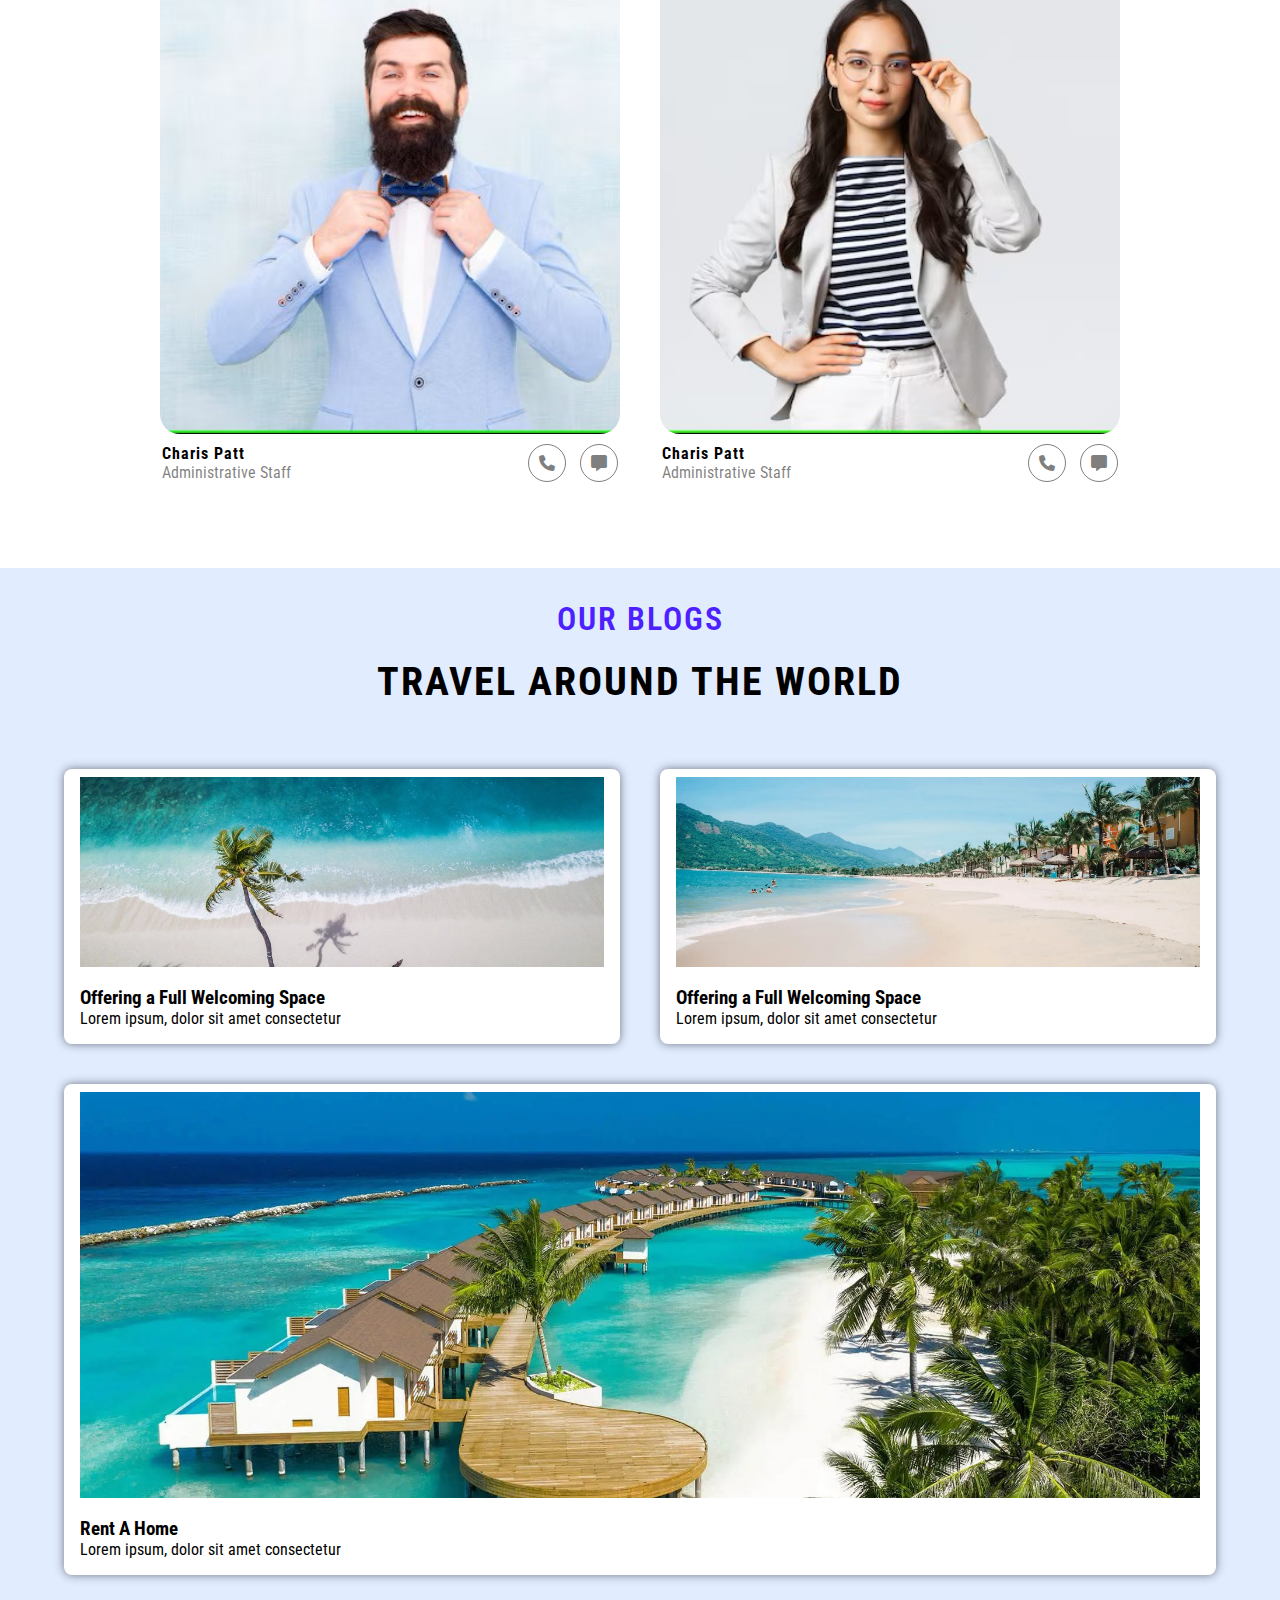
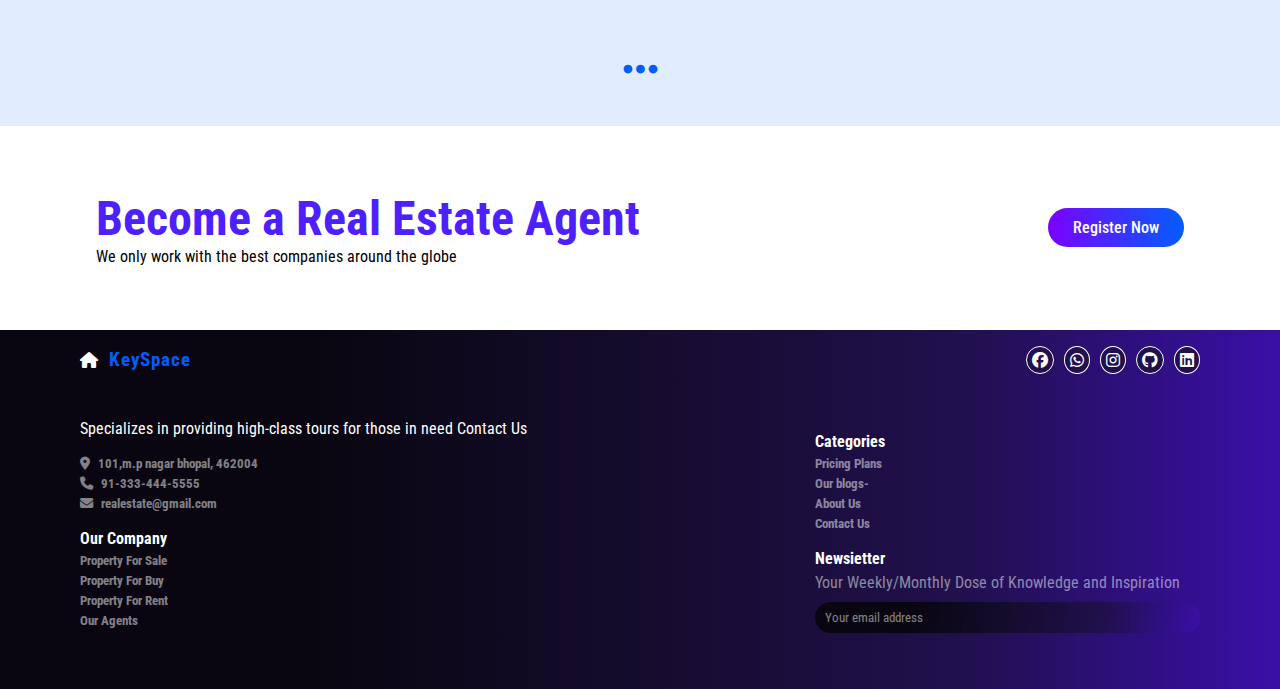
==== commit 0b56324b: "Add Blog Section" ====
--- a/index.html
+++ b/index.html
@@ -578,10 +578,81 @@
                 </div>
             </div>
         </div>
-        <div class="agent-ellipsis">
-            <i class="fa-solid fa-ellipsis"></i>
-        </div>
+     
     </section>
+
+
+
+ <!-- THIS IS FOR BLOG SECTONS  -->
+
+ <section class="blogs-flex" id="services">
+    <div class="blog-title">
+        <h3>OUR BLOGS</h3>
+        <h1>TRAVEL AROUND THE WORLD</h1>
+    </div>
+    <div class="all-blog-flex-container">
+    <div class="blog-1 all-blog">
+        <div class="all-blogs">
+        <div class="blogs-1-img ">
+            <img src="images/first-blog-img.jpg"  alt="Blog img">
+
+
+        </div>
+        <div class="blog-details">
+            <h3>Offering a Full Welcoming Space</h3>
+            <p>Lorem ipsum, dolor sit amet consectetur</p>
+        </div>
+    </div>
+    </div>
+    <div class="blog-2 all-blog">
+        <div class="all-blogs">
+        <div class="blogs-2-img ">
+            <img src="images/second-blog-img.jpg" alt="Blog img">
+
+        </div>
+        <div class="blog-details">
+            <h3>Offering a Full Welcoming Space</h3>
+
+            <p>Lorem ipsum, dolor sit amet consectetur</p>
+        </div>
+        </div>
+    </div>
+    <div class="blog-3 all-blog">
+        <div class="all-blogs all-blogs-3">
+        <div class="blogs-3-img ">
+            <img src="images/third-blog-img.jpg"  alt="Blog img">
+
+
+        </div>
+        <div class="blog-details">
+            <h3>Rent A Home</h3>
+            <p>Lorem ipsum, dolor sit amet consectetur </p>
+        </div>
+
+        </div>
+    </div>
+</div>
+
+<div class="blog-ellipsis">
+    <i class="fa-solid fa-ellipsis"></i>
+</div>
+</section>
+    
+
+<!-- THIS IF FOR REGISTER MESSAGE SECTIONS -->
+
+<section class="register">
+    <div class="register-container">
+        <div class="register-container-right">
+            <h1>Become a Real Estate Agent</h1>
+            <p>We only work with the best companies around the globe</p>
+        
+        </div>
+        <div class="register-container-left">
+            <a href="#" class="btn">Register Now</a>
+        </div>
+    </div>
+</section>
 
     <!-- This is for footer section -->
     <footer class="footer">
@@ -619,7 +690,7 @@
                 <div class="right-footer-up">
                     <h4>Categories</h4>
                     <h5>Pricing Plans</h5>
-                    <h5>Our Services</h5>
+                    <h5>Our blogs-</h5>
                     <h5>About Us</h5>
                     <h5>Contact Us</h5>
                 </div>
--- a/styles.css
+++ b/styles.css
@@ -7,18 +7,36 @@
 
 html,
 body {
-    /* height: 100vh;
-    width: 100vw; */
     overflow-x: hidden;
     scroll-behavior: smooth;
 }
 
+:root{
+    --main-bg-gradient-color:linear-gradient(90deg, #090611, #090611, #150c2d, #20104d, #3a0fa8);
+    --all-btns-gradient-color:linear-gradient(90deg, #7c01ff, #015dfe);
+    --first-bg-color:#fff;
+    --second-bg-color:#015efe1e;
+    --main-heading:#4d20ff;
+}
+
+
+
+
 .hero {
     width: 100vw;
-    height: 100vh;
-    background: linear-gradient(90deg, #090611, #090611, #150c2d, #20104d, #3a0fa8);
+    height: 1000px;
+    background: var(--main-bg-gradient-color);
     overflow: hidden;
 }
+
+@media screen and (max-width:2500px){
+.hero{
+    height: 700px;
+}
+}
+
+
+
 
 .navbar {
     display: flex;
@@ -104,7 +122,7 @@
 
 
 .navbar .nav-add-btn {
-    background: linear-gradient(90deg, #7c01ff, #015dfe);
+    background:var(--all-btns-gradient-color);
 }
 
 
@@ -116,6 +134,7 @@
 .navbar .navbar-bars,
 .check-input {
     display: none;
+    
 }
 
 
@@ -125,7 +144,10 @@
 }
 
 
+
 @media screen and (max-width:1024px) {
+
+ 
 
     .navbar {
         padding: 22px 0px 10px 20px;
@@ -140,13 +162,11 @@
         position: fixed;
         right: 0px;
         margin-top: 2rem;
-        background: linear-gradient(180deg, #090611, #090611, #150c2d, #20104d, #3a0fa8);
+        background: var(--main-bg-gradient-color);
         text-align: center;
         z-index: 9;
         border-bottom-left-radius: 50px;
         border-top-left-radius: 50px;
-
-
     }
 
     .navbar ul {
@@ -236,7 +256,7 @@
     padding: 10px 25px;
     border-radius: 3em;
     font-weight: 500;
-    background: linear-gradient(90deg, #7c01ff, #015dfe);
+    background:var(--all-btns-gradient-color);
     transition: all 1s ease;
 
     &:hover {
@@ -328,7 +348,7 @@
 
 .hero .hero-right-section {
     width: 50%;
-    height: 90vh;
+    height: 100vh;
     display: flex;
     position: relative;
     justify-content: center;
@@ -380,6 +400,12 @@
     }
 }
 
+@media screen and (max-width:2500px) {
+    .hero .hero-right-section {
+        height: 700px;
+        }
+    }
+
 @media screen and (max-width:1024px) {
     .hero-containt {
         flex-direction: column;
@@ -507,7 +533,7 @@
 .cities .citie1 h3 {
     font-size: 2rem;
     /* padding-left: 45px; */
-    color: #4d20ff;
+    color: var(--main-heading);
     font-weight: 600;
     letter-spacing: 2px;
 
@@ -539,7 +565,7 @@
     transition: all .5s ease;
 
     &:hover {
-        background: linear-gradient(90deg, #7c01ff, #015dfe);
+        background:var(--all-btns-gradient-color);
         color: #fff;
 
     }
@@ -548,7 +574,7 @@
 .featured .featured-title .btn,
 .service-details a,
 .common-featur-btn {
-    background: linear-gradient(90deg, #7c01ff, #015dfe);
+    background:var(--all-btns-gradient-color);
     color: white;
     transition: all .5s ease;
 
@@ -566,6 +592,7 @@
     padding: 0px 40px;
     margin: 30px 0px;
     display: grid;
+    grid-template-columns: repeat(4,auto);
 }
 
 .featured .all-featured .all-featured-button {
@@ -579,7 +606,7 @@
     color: white;
     text-decoration: none;
     border-radius: 50px;
-    background: linear-gradient(90deg, #7c01ff, #015dfe);
+    background:var(--all-btns-gradient-color);
     transition: all .5s ease;
 
     &:hover {
@@ -607,6 +634,7 @@
 
 .featured .all-featured .featur .featured-img {
     height: 40vh;
+    /* min-width: 400px; */
     background-position: center;
     background-size: cover;
     background-repeat: no-repeat;
@@ -632,6 +660,7 @@
 
 .featured .all-featured .featured1 .featured-img {
     background-image: url("images/featured1.jpg");
+    
 }
 
 .featured .all-featured .featured2 .featured-img {
@@ -736,7 +765,18 @@
 }
 
 
-@media screen and (max-width:1024px) {
+@media screen and (max-width:1450px) {
+    .featured .all-featured {
+     grid-template-columns: repeat(3,auto);
+ 
+     
+     & .all-featured-button {
+        grid-column-start: 1;
+        grid-column-end: 4;
+    }
+    } 
+}
+@media screen and (max-width:1025px) {
     .featured .featured-title {
         & ul {
             flex-wrap: wrap;
@@ -749,23 +789,44 @@
     }
 
 
-    .featured .all-featured .all-featured-button {
-        grid-column-end: 3;
-    }
-}
-
-@media screen and (max-width:650px) {
-    .featured .all-featured .all-featured-button {
-        grid-column-end: 2;
-    }
+    
+    .featured .all-featured .featur .featured-img {
+        min-width: 400px;
+    }
+}
+
+@media screen and (max-width:950px) {
+    .featured .all-featured {
+        grid-template-columns: repeat(2,auto);
+    
+        
+        & .all-featured-button {
+           grid-column-start: 1;
+           grid-column-end: 3;
+       }
+       } 
+    }
+
+@media screen and (max-width:600px) {
 
     .featured .all-featured .all-featured-button a {
-        font-size: .8rem;
-
-    }
-}
-
-@media screen and (max-width:400px) {
+        font-size: 1rem;
+
+    }
+    .featured .all-featured {
+        grid-template-columns:repeat(1,auto);
+    
+        
+        & .all-featured-button {
+           grid-column-start: 1;
+           grid-column-end: 2;
+       }
+       } 
+    
+    
+}
+
+@media screen and (max-width:450px) {
 
     .featured .featured-title h3,
     .cities .citie1 h3,
@@ -777,6 +838,7 @@
     .cities .citie1 h1,
     .services .service1 hh1 {
         font-size: 1.5rem;
+        margin-top: 5px;
     }
 
     .featured .all-featured {
@@ -802,6 +864,9 @@
     .featured .all-featured .featured-price .f-price {
         padding: 1rem 0;
     }
+    .featured .featured-title h1, .cities .citie1 h1{
+        letter-spacing: 0px;
+    }
 }
 
 
@@ -810,7 +875,7 @@
 
 .cities {
     display: grid;
-    background-color: #015efe1e;
+ background-color: var(--second-bg-color);
     height: auto;
     padding: 10px 40px;
     gap: 20px;
@@ -916,7 +981,7 @@
 }
 
 .services .service1 h3 {
-    color: #015dfe;
+    color: var(--main-heading);
     /* margin-left: 60px; */
     font-size: 2rem;
     margin-top: 20px;
@@ -930,12 +995,12 @@
 }
 
 .services .allService {
-    height: 60vh;
+    height: 40vh;
     cursor: pointer;
     transition: scale .5s ease;
 
     &:hover {
-        scale: 0.9;
+        scale: 1.1;
 
     }
 }
@@ -943,7 +1008,7 @@
 .services .service2 .services2-img {
     background-image: url("images/service1-img.png");
     background-repeat: no-repeat;
-    background-size: cover;
+    background-size: contain;
     background-position: center;
 }
 
@@ -951,7 +1016,7 @@
 
     background-image: url("images/service2-img.png");
     background-repeat: no-repeat;
-    background-size: cover;
+    background-size: contain;
     background-position: center;
 
 }
@@ -959,13 +1024,13 @@
 .services .service4 .services4-img {
     background-image: url("images/service3-img.png");
     background-repeat: no-repeat;
-    background-size: cover;
+    background-size: contain;
     background-position: center;
 
 }
 
 .services .service-details {
-    padding: 0px 60px 20px 60px;
+    padding: 0px 3rem 1.5rem 3rem;
     text-align: center;
 }
 
@@ -974,7 +1039,7 @@
 }
 
 .services .service-details p {
-    margin: 20px 0;
+    margin: .8rem 0 1rem 0;
 }
 
 .services .service-details a {
@@ -1005,23 +1070,44 @@
     }
 
     .services .allService {
-        height: 80vh;
+        height: 55vh;
     }
 
     .services .service-details {
         padding: 0px 30px 20px 30px;
     }
+    /* .services .service2 .services2-img,.services .service3 .services3-img,.services .service4 .services4-img {
+        scale: .9;
+    } */
+    .services .service-details p {
+        margin: .5rem 0 1rem 0;
+        font-size: .8rem;
+    }
+    .services .service-details h3 {
+        font-size: 1.2rem;
+    }
 }
 
 @media screen and (max-width:600px) {
     .services .allService {
-        height: 40vh;
+        height: 30vh;
     }
 
     .services .service-details {
-        padding: 1rem;
-    }
-
+        padding:0 1rem 1rem 1rem;
+    }
+    .services .service1 h3{
+        font-size: 1rem;
+    }
+    .services .service1 h1{
+        font-size: 1.5rem;
+        margin-top: 5px;
+    }
+}
+@media screen and (max-width:450px) {
+    .services .service4 .services4-img{
+        scale: 1.3;
+    }
 }
 
 
@@ -1030,28 +1116,28 @@
 /* This is for people comment */
 
 .testimonials {
-    background-color: #015efe1e;
+ background-color: var(--second-bg-color);
     padding: 1rem 2rem;
 }
 
 .testimonials .testimonial-title,
-.agents .agent-title {
+.agents .agent-title,.blog-title {
     text-align: center;
     padding: 2rem 10rem 4rem 10rem;
 }
 
 .testimonials .testimonial-title h1,
-.agents .agent-title h1 {
+.agents .agent-title h1,.blog-title h1 {
     font-size: 2.5rem;
     letter-spacing: 2px;
     margin: 0;
 }
 
 .testimonials .testimonial-title h3,
-.agents .agent-title h3 {
+.agents .agent-title h3,.blog-title h3 {
     font-size: 2rem;
     font-weight: 600;
-    color: #015dfe;
+    color: var(--main-heading);
     margin-bottom: 20px;
     letter-spacing: 2px;
 }
@@ -1137,12 +1223,12 @@
 @media screen and (max-width:1024px) {
 
     .testimonials .testimonial-title h3,
-    .agents .agent-title h3 {
+    .agents .agent-title h3,.blog-title h3 {
         font-size: 1rem;
     }
 
     .testimonials .testimonial-title h1,
-    .agents .agent-title h1 {
+    .agents .agent-title h1,.blog-title h1 {
         font-size: 1.5rem;
     }
 
@@ -1154,6 +1240,9 @@
     .testimonials .allTestimonial {
         padding: 1rem;
     }
+    .testimonials .testimonial-title h3, .agents .agent-title h3,.blog-title h3{
+        margin-bottom: 5px;
+    }
 }
 
 
@@ -1161,7 +1250,7 @@
 /* <!-- This is for Agents --> */
 
 .agents {
-    padding: 2rem 10rem;
+    padding: 2rem 10rem 5rem 10rem;
 }
 
 .agents .agents-grid {
@@ -1197,6 +1286,13 @@
     background-size: cover;
     background-repeat: no-repeat;
     border-radius: 20px;
+}
+.agent .agent-img{
+    transition: filter .5s ease;
+}
+
+.agent .agent-img:hover{
+    filter: brightness(80%);
 }
 
 .agents .agents-grid .agent {
@@ -1239,13 +1335,7 @@
     }
 }
 
-.agents .agent-ellipsis {
-    font-size: 40px;
-    color: #015dfe;
-    margin-top: 60px;
-    margin-bottom: 40px;
-    text-align: center;
-}
+
 
 
 @media screen and (max-width:1024px) {
@@ -1272,7 +1362,7 @@
 
 
 .footer {
-    background: linear-gradient(90deg, #090611, #090611, #150c2d, #20104d, #3a0fa8);
+    background: var(--main-bg-gradient-color);
     color: white;
     padding: 1rem 5rem;
 }
@@ -1540,7 +1630,7 @@
 .property-btn {
     width: 100%;
     padding: 12px;
-    background: linear-gradient(90deg, #7c01ff, #015dfe);
+    background:var(--all-btns-gradient-color);
     color: #fff;
     border: none;
     border-radius: 5px;
@@ -1628,7 +1718,7 @@
 .signin-btn {
     width: 100%;
     padding: 12px;
-    background: linear-gradient(90deg, #7c01ff, #015dfe);
+    background:var(--all-btns-gradient-color);
     color: #fff;
     border: none;
     border-radius: 5px;
@@ -1649,7 +1739,7 @@
 }
 
 .signin-links a {
-    color: #3a0fa8;
+    color: #fff;
     text-decoration: none;
     transition: color 0.3s ease;
 }
@@ -1682,7 +1772,7 @@
 }
 
 .containers span {
-    color: #4d20ff;
+  color: var(--main-heading);
 }
 
 .container {
@@ -1691,10 +1781,12 @@
 }
 
 .container span {
-    color: #4d20ff;
+  color: var(--main-heading);
     text-align: center;
     font-size: 2.5rem;
+    font-weight: 600;
     display: block;
+    letter-spacing: 2px;
 }
 
 .container h2 {
@@ -1702,6 +1794,7 @@
     font-size: 3rem;
     margin-top: .5rem;
     text-align: center;
+    letter-spacing: 2px;
     color: #150c2d8a;
 }
 
@@ -1734,8 +1827,6 @@
 
 .blure {
     background-color: rgba(0, 0, 0, 0.7);
-
-    letter-spacing: 2px;
     width: 100%;
     height: 100%;
     z-index: 1;
@@ -1931,9 +2022,11 @@
 }
 
 .why-choose-us span {
-    color: #4d20ff;
+  color: var(--main-heading);
     text-align: center;
     font-size: 2.5rem;
+    font-weight: 600;
+    letter-spacing: 2px;
     display: block;
 }
 
@@ -2120,7 +2213,7 @@
     & .input-title {
         padding: 2rem 0rem;
         font-size: 3rem;
-        color: #015dfe;
+        color: var(--main-heading);
     }
 
     & .name-input-group {
@@ -2148,7 +2241,7 @@
     & .contact-submit-btn {
         padding: 8px 5px;
         width: 45rem;
-        background: linear-gradient(90deg, #7c01ff, #015dfe);
+        background:var(--all-btns-gradient-color);
         color: #fff;
         letter-spacing: 2px;
         border: none
@@ -2344,7 +2437,7 @@
     text-align: center;
 
     & h3 {
-        color: #4d20ff;
+      color: var(--main-heading);
         font-size: 2rem;
     }
 }
@@ -2394,7 +2487,7 @@
         color: white;
         padding: .5rem 1rem;
         border-radius: 10px;
-        background: linear-gradient(90deg, #7c01ff, #015dfe);
+        background:var(--all-btns-gradient-color);
     }
 }
 
@@ -2532,4 +2625,134 @@
     .common-img {
         box-shadow: none;
     }
+}
+
+
+
+
+/* THIS IS FOR BLOG SECTION */
+
+.blogs-flex {
+   display:flex;
+   align-items: center;
+   justify-content: center;
+   flex-direction: column;
+   background-color: var(--second-bg-color);
+}
+.all-blog-flex-container{
+    display: grid;
+    grid-template-columns:repeat(3,auto);
+    padding: 0 4rem;
+    gap: 40px;
+    padding-bottom: 40px;
+}
+.all-blogs{
+    background-color: #fff;
+    padding: .5rem 1rem 1rem 1rem;
+    border-radius: .5rem;
+    box-shadow: 0px 0px 10px 0px rgba(0, 0, 0, 0.5);
+
+    & .blog-details {
+        margin-top: 1rem;
+    }
+    :is(.blogs-1-img ,.blogs-2-img ,.blogs-3-img ) img{
+        width: 100%;
+    object-fit: cover;
+    object-position: center;
+
+
+    }
+}
+.blog-ellipsis {
+    font-size: 40px;
+    color: #015dfe;
+    margin-top: 2rem;
+    margin-bottom: 2rem;
+    text-align: center;
+}
+
+
+@media screen and (max-width:1300px) {
+    .all-blog-flex-container{
+        grid-template-columns:repeat(2,auto);;
+    }
+    .blog-3{
+        grid-column: 1/3;
+    }
+    .blog-title {
+        text-align: center;
+        padding: 2rem 2rem 4rem 2rem;
+    }
+}
+@media screen and (max-width:900px) {
+    .all-blog-flex-container{
+        grid-template-columns:repeat(1,auto);;
+    }
+    .blog-2,.blog-1{
+        grid-column: 1/3;
+    }
+
+}
+
+
+
+/* THIS IS FOR REGISTER SECTIONS */
+
+
+.register{
+    padding:4rem 6rem;
+}
+.register-container{
+    display: flex;
+    flex-wrap: wrap;
+    align-items: center;
+    justify-content: space-between;
+
+    & .register-container-right{
+        & h1{
+            font-size: 3rem;
+            color: var(--main-heading);
+        }
+        & p{
+            font-size: 1rem;
+        }
+    }
+}
+
+@media screen and (max-width:900px) {
+    .register{
+        text-align: center;
+    }
+    .register-container{
+        flex-direction: column;
+        gap: 3rem;
+
+        & .register-container-right{
+            & h1{
+                font-size: 2rem;
+            }
+            & p{
+                font-size: .8rem;
+            }
+        }
+    }
+}
+
+@media screen and (max-width:600px) {
+  
+    .register-container .register-container-right{
+        & h1{
+            font-size: 1.5rem;
+        }
+        & p{
+            font-size: .8rem;
+        }
+    }
+}
+
+@media  screen and (max-width:350px) {
+    .hero .hero-left-section .content .btn, .btn{
+      font-size: .8rem;
+      padding: 5px 12px;
+    }
 }